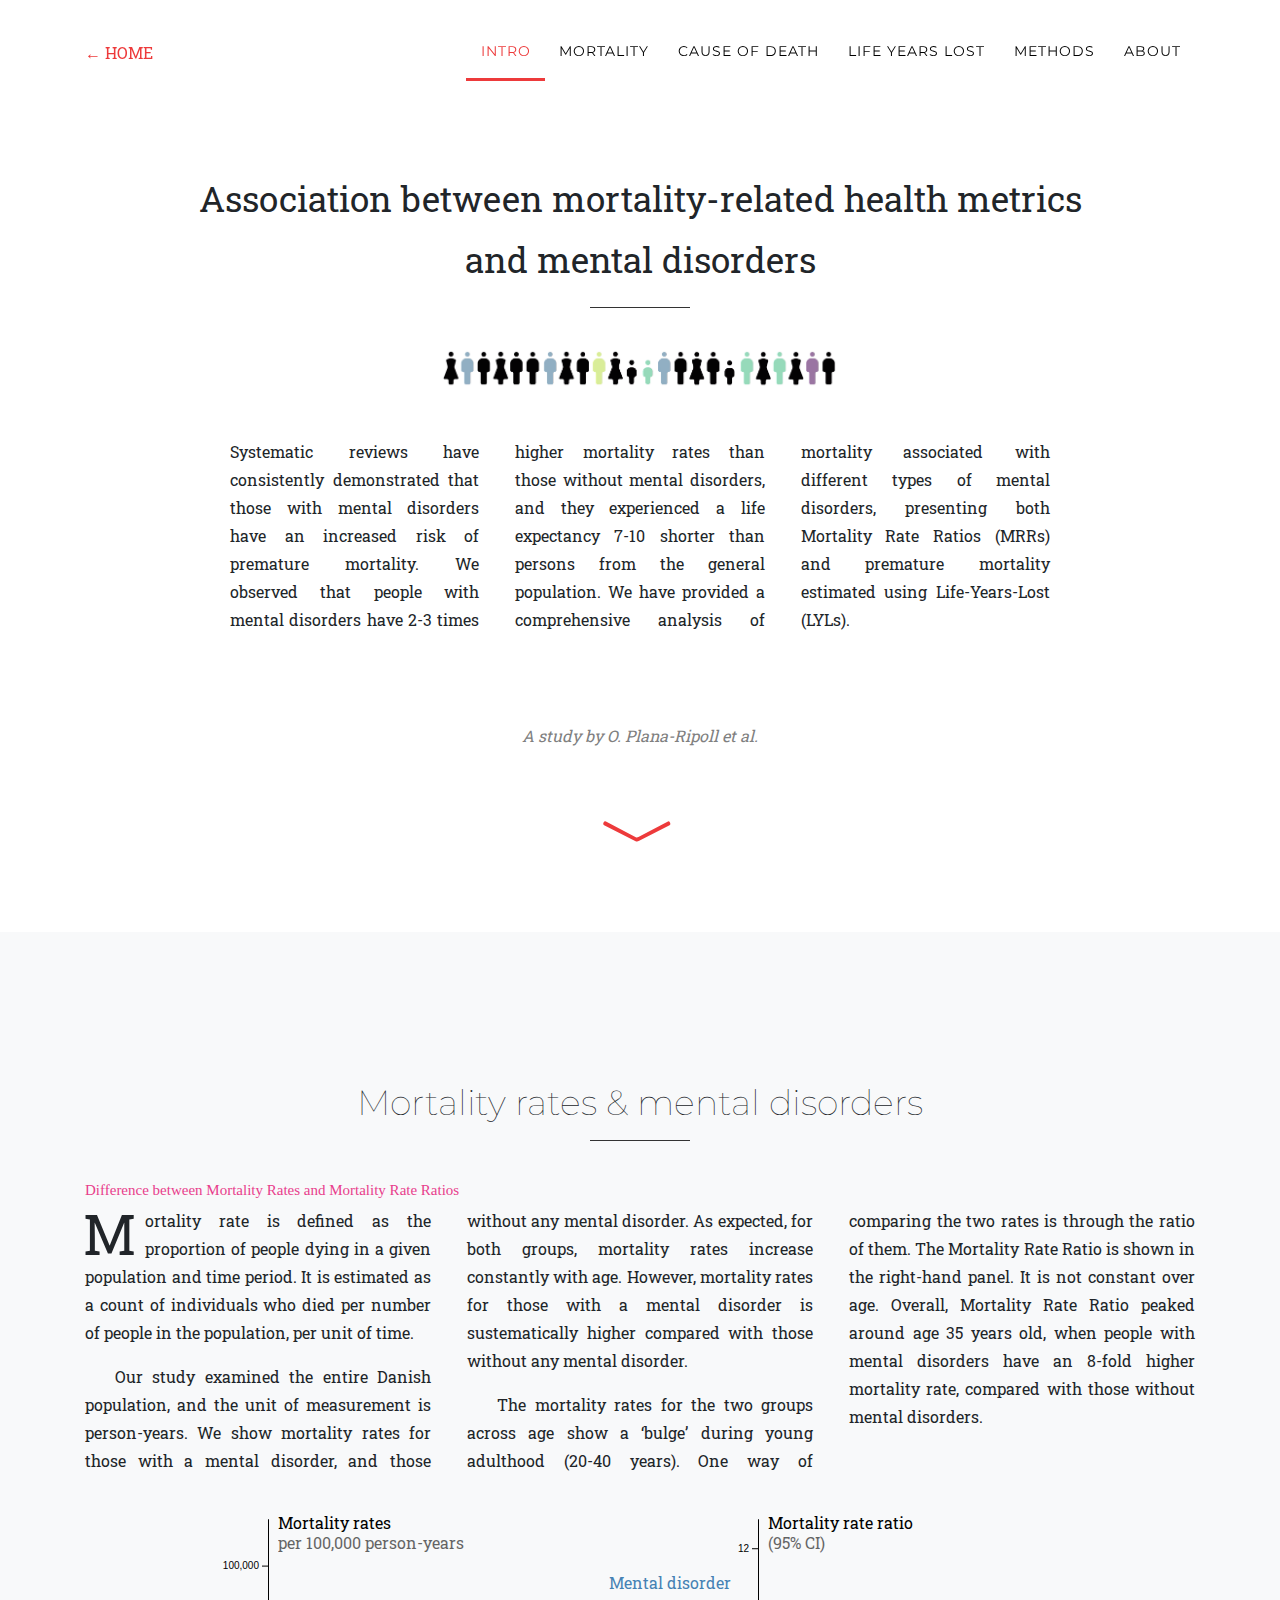
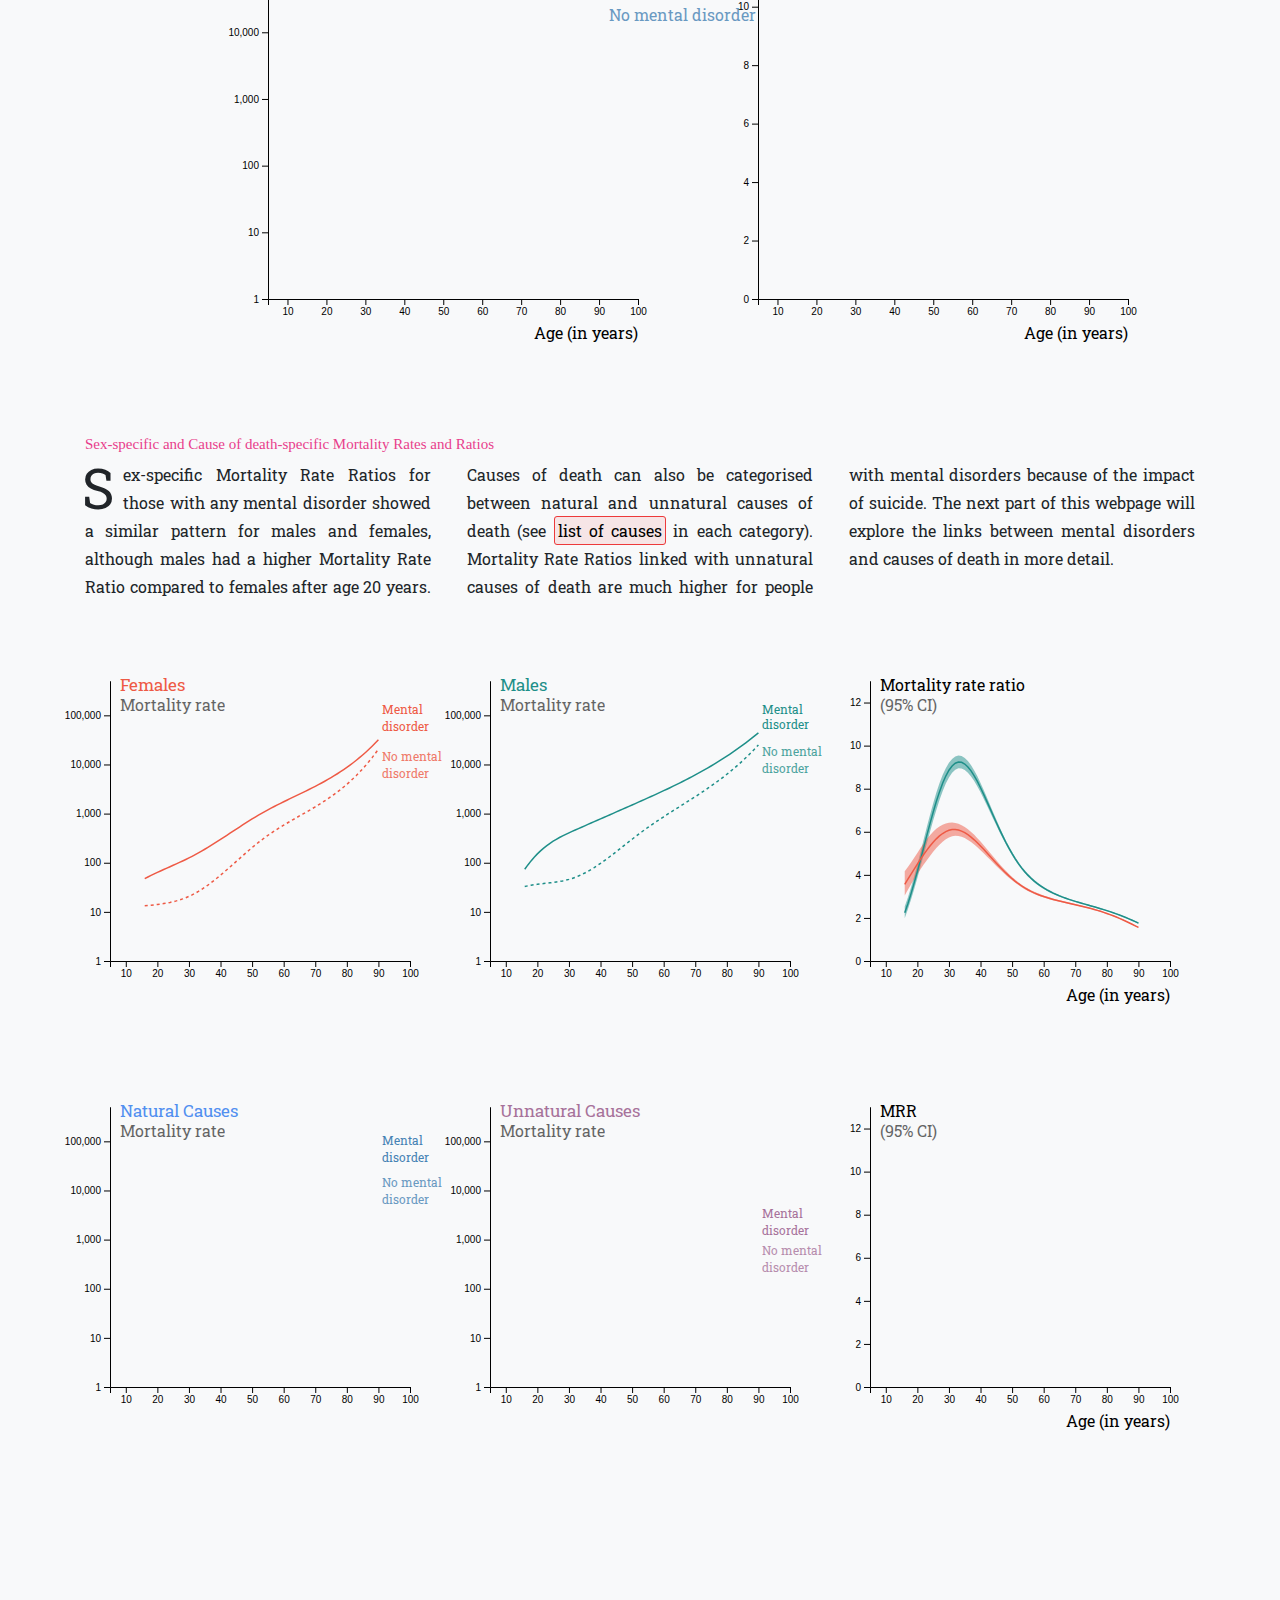
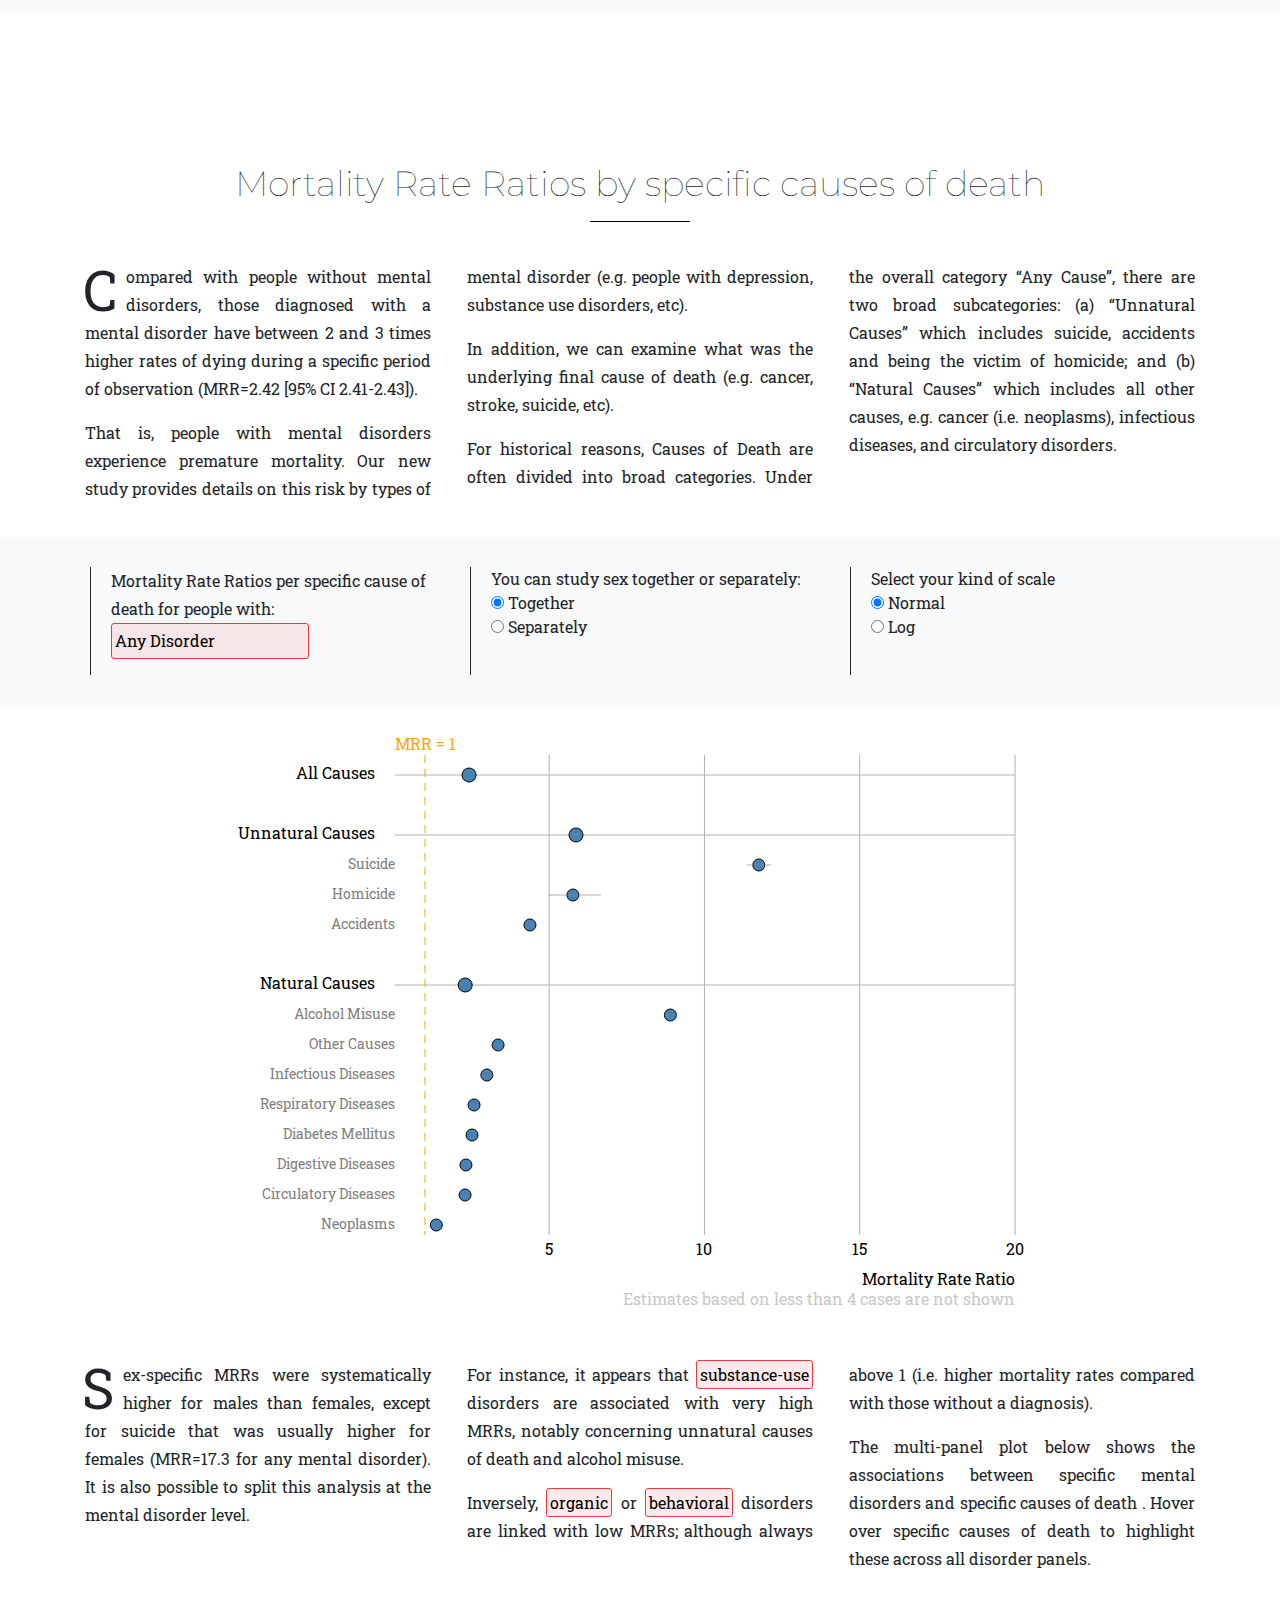
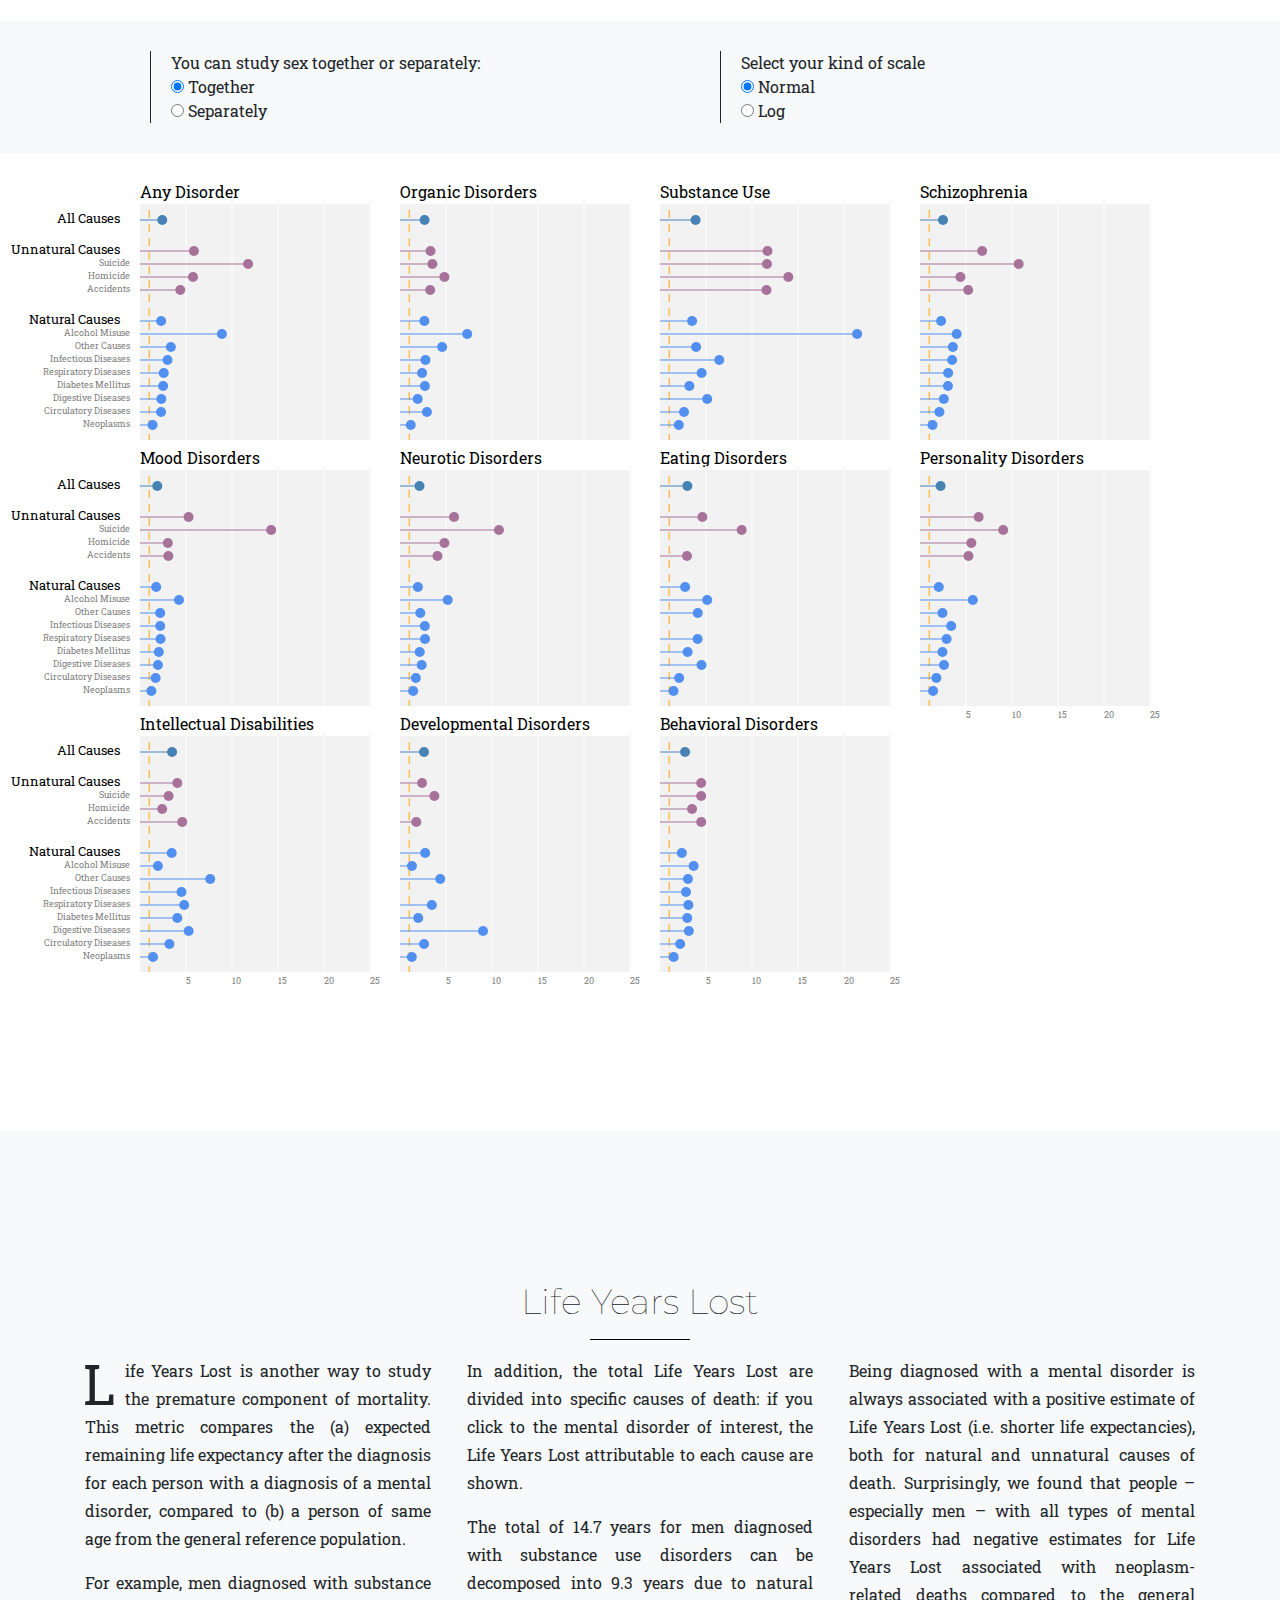
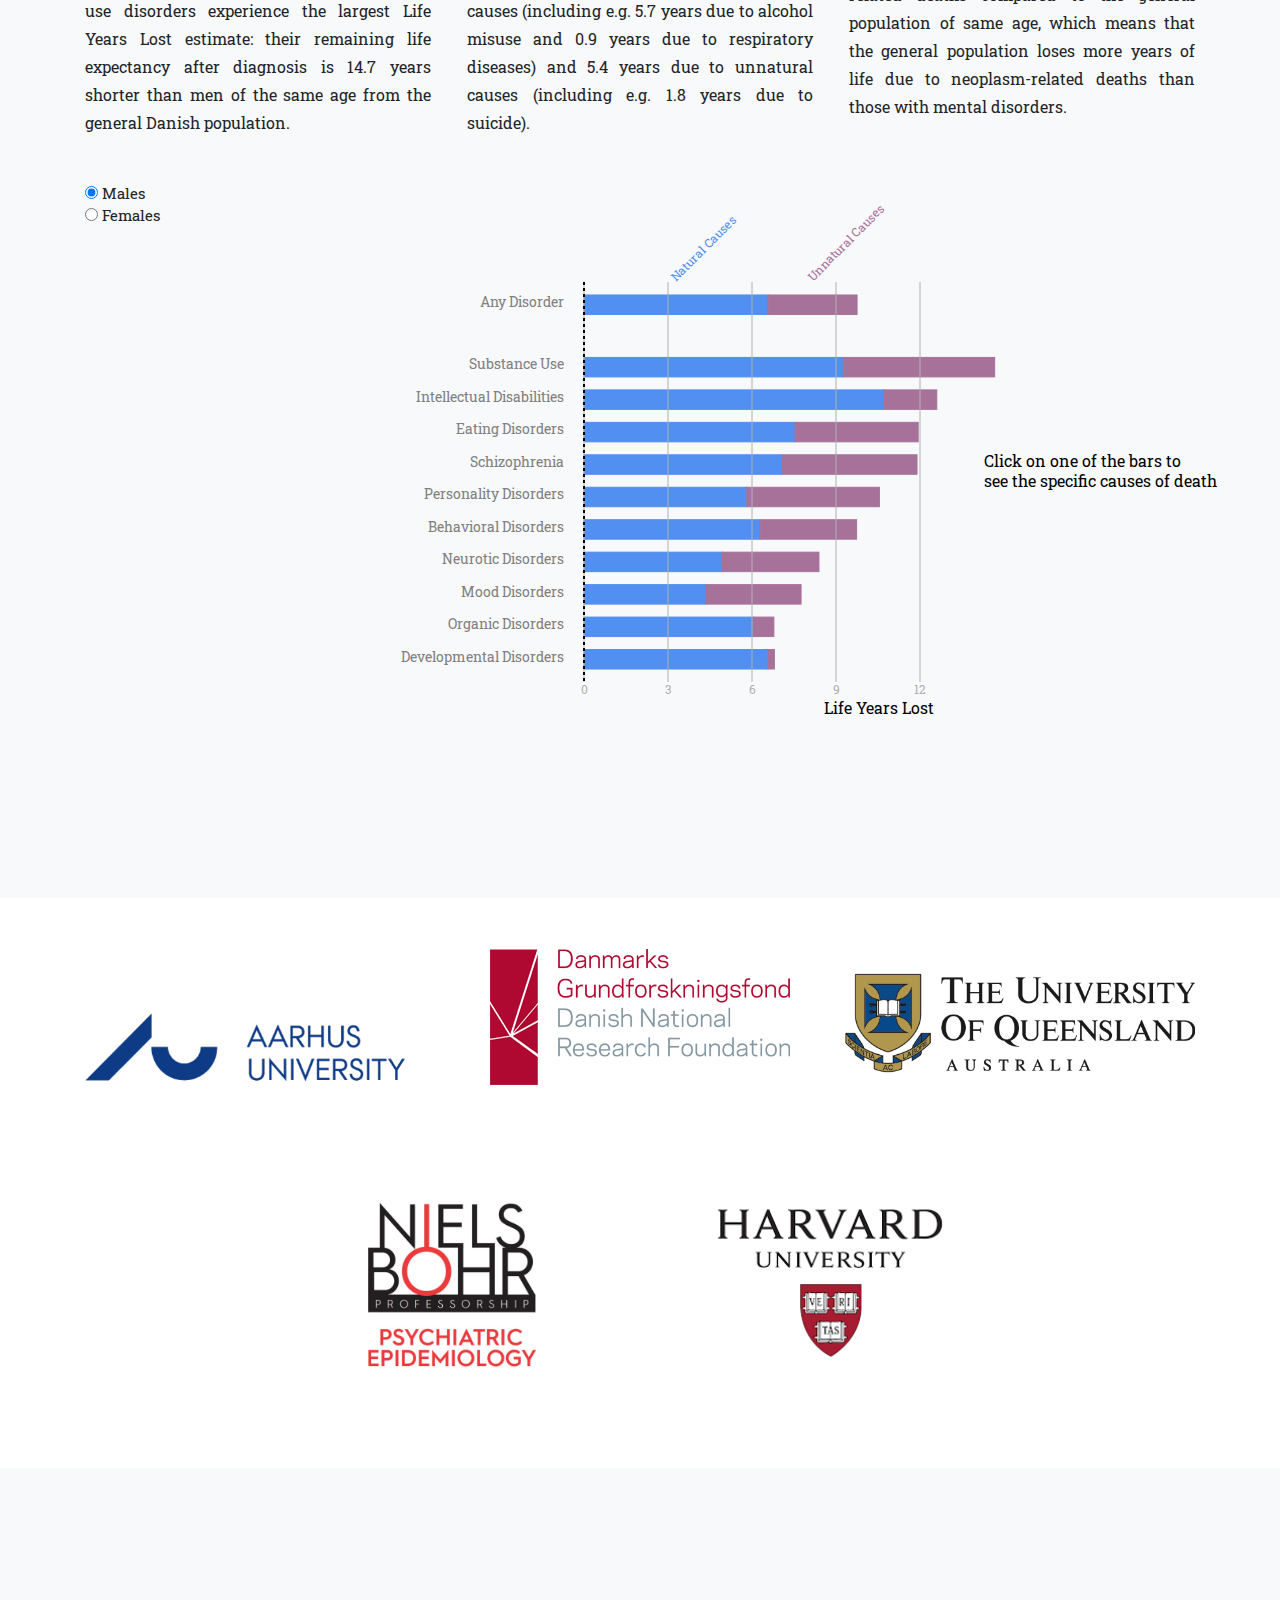
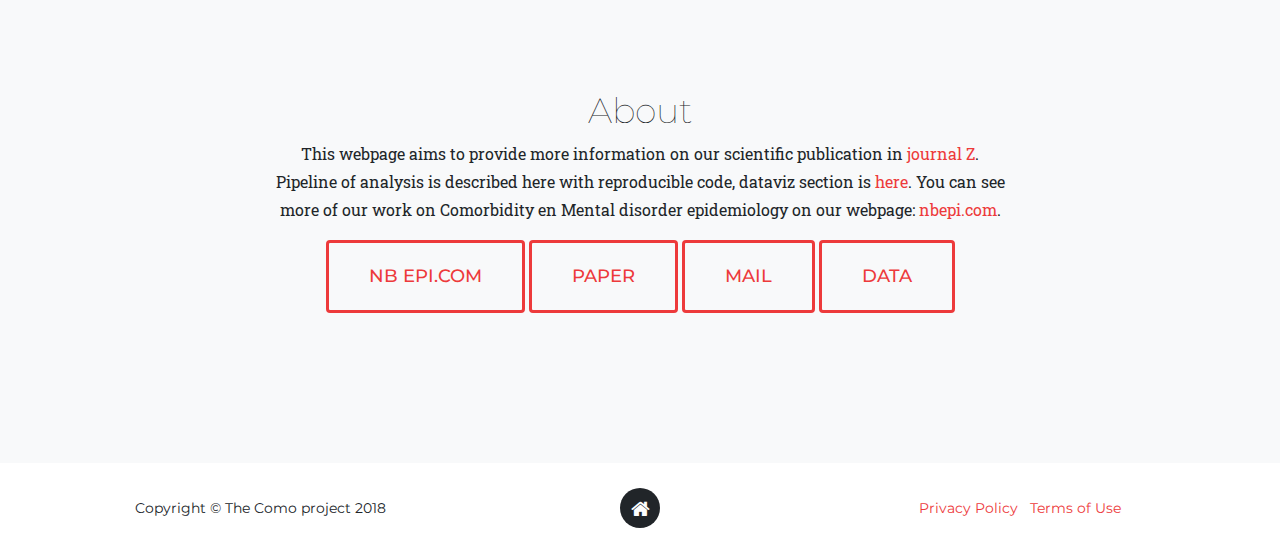
==== index.html @ 09b01a84 "sex dots + sex legend on lollipop all" ====
<!DOCTYPE html>
<html lang="en">

<head>

  <!-- Global site tag (gtag.js) - Google Analytics -->
  <script async src="https://www.googletagmanager.com/gtag/js?id=UA-135918098-1"></script>
  <script>
    window.dataLayer = window.dataLayer || [];
    function gtag(){dataLayer.push(arguments);}
    gtag('js', new Date());

    gtag('config', 'UA-135918098-1');
  </script>

  <meta charset="utf-8">
  <title>Mortality and mental disorders</title>
  <meta name="viewport" content="width=device-width, initial-scale=1, shrink-to-fit=no">
  <meta name="description" content="A review on mental disorders">
  <meta name="keywords" content="Mental, Disorders, Schizoprenia">
  <meta name="author" content="Yan Holtz et al.">

  <!-- Control appearance when share by social media -->
  <meta property="og:title" content="Mental disorders | a review" />
  <meta property="og:image" content="img/TODO" />
  <meta property="og:description" content="Mental disorders | a review" />
  <meta property='og:url' content="TODO.com" />
  <meta property="og:type" content="website" />

  <!-- Bootstrap core CSS -->
  <link href="LIB/bootstrap/css/bootstrap.min.css" rel="stylesheet">

  <!-- Custom fonts for this template -->
  <link href="LIB/font-awesome/css/font-awesome.min.css" rel="stylesheet" type="text/css">
  <link href="https://fonts.googleapis.com/css?family=Montserrat:400,700" rel="stylesheet" type="text/css">
  <link href='https://fonts.googleapis.com/css?family=Kaushan+Script' rel='stylesheet' type='text/css'>
  <link href='https://fonts.googleapis.com/css?family=Droid+Serif:400,700,400italic,700italic' rel='stylesheet' type='text/css'>
  <link href='https://fonts.googleapis.com/css?family=Roboto+Slab:400,100,300,700' rel='stylesheet' type='text/css'>

  <!-- Custom styles for this template -->
  <link href="css/style.css" rel="stylesheet">

  <!-- D3.JS -->
  <script src="js/d3.v4.min.js"></script>
  <script src="https://d3js.org/d3-scale-chromatic.v1.min.js"></script>

  <!-- JQUERY -->
  <script src="LIB/jquery/jquery.min.js"></script>
  <script src="LIB/jquery-easing/jquery.easing.min.js"></script>

  <!-- d3.js annotation -->
  <script src="js/d3-annotation.min.js"></script>

</head>

<body id="page-top">







<!-- =======================  NAVIGATION ======================= -->
<nav class="navbar navbar-expand-lg fixed-top" id="mainNav">
  <div class="container">
    <a href="index.html">
      &larr; HOME
    </a>
    <button class="navbar-toggler navbar-toggler-right" type="button" data-toggle="collapse" data-target="#navbarResponsive" aria-controls="navbarResponsive" aria-expanded="false" aria-label="Toggle navigation">
      Menu
      <i class="fa fa-bars"></i>
    </button>
    <div class="collapse navbar-collapse" id="navbarResponsive">
      <ul class="navbar-nav text-uppercase ml-auto">
        <li class="nav-item">
          <a class="nav-link js-scroll-trigger" href="#intro">Intro</a>
        </li>
        <li class="nav-item">
          <a class="nav-link js-scroll-trigger" href="#mortality">Mortality</a>
        </li>
        <li class="nav-item">
          <a class="nav-link js-scroll-trigger" href="#causality">Cause of Death</a>
        </li>
        <li class="nav-item">
          <a class="nav-link js-scroll-trigger" href="#lyl">Life Years Lost</a>
        </li>
        <li class="nav-item">
          <a class="nav-link" data-toggle="modal" href="#method">Methods</a>
        </li>
        <li class="nav-item">
          <a class="nav-link js-scroll-trigger" href="#about">About</a>
        </li>
      </ul>
    </div>
  </div>
</nav>





<!-- =======================  LANDING SECTION ======================= -->
<section id="intro" style="padding-top: calc(6rem + 72px); padding-bottom: 10px">
  <div class="container">
    <center><p style="font-size: 35px; max-width: 900px">Association between mortality-related health metrics and mental disorders</p></center>
    <hr style="width: 100px; height: 1px; border:none;color:#333;background-color:#333;">
    <br>
    <center><img src="img/people.png" width="400px"></img></center>
    <br><br>
    <center><p style="max-width: 820px; text-align: justify" class="threeColumns">Systematic reviews have consistently demonstrated that those with mental disorders have an increased risk of premature mortality. We observed that people with mental disorders have 2-3 times higher mortality rates than those without mental disorders, and they experienced a life expectancy 7-10 shorter than persons from the general population. We have provided a comprehensive analysis of mortality associated with different types of mental disorders, presenting both Mortality Rate Ratios (MRRs) and premature mortality estimated using Life-Years-Lost (LYLs).</p></center>
    <br><br><br>
    <center><p style="max-width: 700px; color: #808080"><i>A study by O. Plana-Ripoll et al.</i></p></center>
    <div class="arrowlanding">
      <center><a class="js-scroll-trigger" href="#mortality" style="text-decoration: none"><p style="font-size: 80px; color: #ED3A3B">&#xfe40;</p></a></center>
    </div>
  </div>
</section>












<!-- ======================== MORTALITY SECTION============================ -->
<section id="mortality" class="bg-light">
  <div class="container">

    <!-- Title and first text -->
    <div class="row">
      <div class="col-lg-12 text-center" style="padding-bottom: 3%">
        <h1>Mortality rates & mental disorders</h1>
        <hr style="width: 100px; height: 1px; border:none;color:#333;background-color:#333;">
        <br>
        <h2 class="text-left">Difference between Mortality Rates and Mortality Rate Ratios</h2>
        <center><div style="text-align: justify" class="threeColumns">
          <p class="drop-cap">Mortality rate is defined as the proportion of people dying in a given population and time period. It is estimated as a count of individuals who died per number of people in the population, per unit of time.</p>
          <p style="text-indent: 30px"> Our study examined the entire Danish population, and the unit of measurement is person-years. We show mortality rates for those with a mental disorder, and those without any mental disorder. As expected, for both groups, mortality rates increase constantly with age. However, mortality rates for those with a mental disorder is sustematically higher compared with those without any mental disorder.</p>
          <p style="text-indent: 30px">The mortality rates for the two groups across age show a ‘bulge’ during young adulthood (20-40 years). One way of comparing the two rates is through the ratio of them. The Mortality Rate Ratio is shown in the right-hand panel. It is not constant over age. Overall, Mortality Rate Ratio peaked around age 35 years old, when people with mental disorders have an 8-fold higher mortality rate, compared with those without mental disorders.</p>
        </div></center>
      </div>
    </div>

    <!-- explanation. Do we keep that?-->
    <!-- <div class="container">
      <div class="dropdown float-right">
        <button style="font-size: 12px" class="persoBtn" type="button" id="dropdownMenuButton" data-toggle="dropdown" aria-haspopup="true" aria-expanded="false">
          Chart explanation
        </button>
        <div style="width: 400px; padding: 20px"; class="dropdown-menu dropdown-menu-right" aria-labelledby="dropdownMenuButton">
          <p>The left-hand panel shows age across the horizontal axis, while the horizontal axis shows the number of people who have died at different ages scaled to 100,000 persons-years, during the period of observation of our study. Note that the vertical axis is shown in a log scale.</p>
        </div>
      </div>
    </div> -->

    <!-- Charts GENERAL -->
    <center><div class="row" style="padding-bottom: 80px">
      <center><div class="col-lg-6" id="my_MR"></div></center>
      <center><div class="col-lg-6" id="my_MRR"></div></center>
    </div>

    <!-- Second text -->
    <div class="row">
      <div class="col-lg-12 text-center" style="padding-bottom: 4%">
        <h2 class="text-left">Sex-specific and Cause of death-specific Mortality Rates and Ratios</h2>
        <center><div style="text-align: justify" class="threeColumns">
          <p class="drop-cap">Sex-specific Mortality Rate Ratios for those with any mental disorder showed a similar pattern for males and females, although males had a higher Mortality Rate Ratio compared to females after age 20 years. Causes of death can also be categorised between natural and unnatural causes of death (see <a class="persoBtn" data-toggle="modal" href="#explanationCOD">list of causes</a> in each category). Mortality Rate Ratios linked with unnatural causes of death are much higher for people with mental disorders because of the impact of suicide. The next part of this webpage will explore the links between mental disorders and causes of death in more detail.</p>
        </div></center>
      </div>
    </div></center>
    <br>

    <!-- Charts FOCUS SEX-->
    <center><div class="row" style="padding-bottom: 80px">
      <div class="col-lg-4" id="my_MR_focusLeft"></div>
      <div class="col-lg-4" id="my_MR_focusRight"></div>
      <div class="col-lg-4" id="my_MRR_focus"></div>
    </div></center>

    <!-- Charts FOCUS COD-->
    <center><div class="row" style="padding-bottom: 20px">
      <div class="col-lg-4" id="my_MR_focusCODLeft"></div>
      <div class="col-lg-4" id="my_MR_focusCODRight"></div>
      <div class="col-lg-4" id="my_MRR_focusCOD"></div>
    </div></center>

  </div>
</section>









<!-- ======================== LOLLIPOP CAUSE OF DEATH ============================ -->
<section id="causality" class="bg" style="margin-bottom: 0px; padding-bottom: 0px">
  <div class="container">
    <div class="row">
      <div class="col-lg-12 text-center" style="padding-bottom: 3%">
        <h1>Mortality Rate Ratios by specific causes of death</h1>
        <hr style="width: 100px; height: 1px; border-color: black">
        <br>
        <center><div style="text-align: justify" class="threeColumns">
          <p class="drop-cap">Compared with people without mental disorders, those diagnosed with a mental disorder have between 2 and 3 times higher rates of dying during a specific period of observation (MRR=2.42 [95% CI 2.41-2.43]).</p>
          <p>That is, people with mental disorders experience premature mortality. Our new study provides details on this risk by types of mental disorder (e.g. people with depression, substance use disorders, etc).</p>
          <p>In addition, we can examine what was the underlying final cause of death (e.g. cancer, stroke, suicide, etc).</p>
          <p>For historical reasons, Causes of Death are often divided into broad categories. Under the overall category “Any Cause”, there are two broad subcategories: (a) “Unnatural Causes” which includes suicide, accidents and being the victim of homicide; and (b) “Natural Causes” which includes all other causes, e.g. cancer (i.e. neoplasms), infectious diseases, and circulatory disorders.</p>
        </div></center>
      </div>
      <br><br><br>
    </div>
  </div>
</section>



<section  class="bg-light" style="padding: 30px; margin: 0px">
  <div class="container">
    <!-- Button control On top of the chart -->
    <div class="row bg-light">
      <!-- Choose disorder -->
      <div class="col-md-4 colWidgetInputLolli" >
        <p>Mortality Rate Ratios per specific cause of death for people with: <select class="persoBtn" id="controlLolliDisorder"></select></p>
      </div>

      <!-- Radio button that controls sex: split or both? -->
      <div id="controlLolliSex" class="col-md-4 colWidgetInputLolli">
        <span>You can study sex together or separately:</span>
        <br>
        <input type="radio" name="controlLolliSex" value="both" checked> Together<br>
        <input type="radio" name="controlLolliSex" value="split"> Separately<br>
      </div>
      <div id="controlLolliLog" class="col-md-4 colWidgetInputLolli">
        <span>Select your kind of scale</span>
        <br>
        <input type="radio" name="controlLolliLog" value="normal" checked> Normal<br>
        <input type="radio" name="controlLolliLog" value="log"> Log<br>
      </div>
    </div>
  </div>
</section>

<style>
.colWidgetInputLolli {
  margin-left: 20px;
  margin-right: -20px;
  padding-left: 20px;
  border-left: solid;
  border-width: .1px;
}
</style>



<section style="margin-top: 0px; padding-top: 0px; margin-bottom: 0px; padding-bottom: 0px;">
  <div class="container">

    <!-- Show Chart-->
    <center><div id="my_loli"></div></center>

    <!-- Last text-->
    <center>
      <div style="text-align: justify" class="threeColumns">
        <p class="drop-cap">Sex-specific MRRs were systematically higher for males than females, except for suicide that was usually higher for females (MRR=17.3 for any mental disorder). It is also possible to split this analysis at the mental disorder level.</p>
        <p>For instance, it appears that <span id="showSubstanceUse" class="persoBtn">substance-use</span> disorders are associated with very high MRRs, notably concerning unnatural causes of death and alcohol misuse.</p>
        <p>Inversely, <span id="showOrganic" class="persoBtn">organic</span> or <span id="showBehavioral" class="persoBtn">behavioral</span> disorders are linked with low MRRs; although always above 1 (i.e. higher mortality rates compared with those without a diagnosis).</p>
        <p>The multi-panel plot below shows the associations between specific mental disorders and specific causes of death . Hover over specific causes of death to highlight these across all disorder panels.</p>
      </div>
    </center>
    <br><br>
  </div>
</section>


<section  class="bg-light" style="padding: 30px; margin: 0px">
  <div class="container">
    <!-- Button control On top of the chart -->
    <div class="row bg-light">
      <!-- Radio button that controls sex: split or both? -->
      <div id="controlLolliSexAll" class="col-md-6  colWidgetInputLolli" style="margin-left: 80px; margin-right: -80px">
        <span>You can study sex together or separately:</span>
        <br>
        <input type="radio" name="controlLolliSexAll" value="both" checked> Together<br>
        <input type="radio" name="controlLolliSexAll" value="split"> Separately<br>
      </div>
      <div id="controlLolliLogAll" class="col-md-6 colWidgetInputLolli" style="margin-left: 80px; margin-right: -80px">
        <span>Select your kind of scale</span>
        <br>
        <input type="radio" name="controlLolliLogAll" value="normal" checked> Normal<br>
        <input type="radio" name="controlLolliLogAll" value="log"> Log<br>
      </div>
    </div>
  </div>
</section>

<section style="margin-top: 30px; padding-top: 0px">
  <div class="container">

    <!-- Chart with everybody -->
    <center><div id="my_loliAll"></div></center>

  </div>
</section>







<!-- ======================== STACKED BAR LYLS ============================ -->
<section id="lyl" class="bg-light">
  <div class="container">
    <div class="row">
      <div class="col-lg-12 text-center" style="padding-bottom: 3%">
        <h1>Life Years Lost</h1>
        <hr style="width: 100px; height: 1px; border-color: black">
        <center>
          <div style="text-align: justify" class="threeColumns">
            <p class="drop-cap">Life Years Lost is another way to study the premature component of mortality. This metric compares the (a) expected remaining life expectancy after the diagnosis for each person with a diagnosis of a mental disorder, compared to (b) a person of same age from the general reference population.</p>
            <p>For example, men diagnosed with substance use disorders experience the largest Life Years Lost estimate: their remaining life expectancy after diagnosis is 14.7 years shorter than men of the same age from the general Danish population.</p>
            <p>In addition, the total Life Years Lost are divided into specific causes of death: if you click to the mental disorder of interest, the Life Years Lost attributable to each cause are shown.</p>
            <p>The total of 14.7 years for men diagnosed with substance use disorders can be decomposed into 9.3 years due to natural causes (including e.g. 5.7 years due to alcohol misuse and 0.9 years due to respiratory diseases) and 5.4 years due to unnatural causes (including e.g. 1.8 years due to suicide).</p>
            <p>Being diagnosed with a mental disorder is always associated with a positive estimate of Life Years Lost (i.e. shorter life expectancies), both for natural and unnatural causes of death. Surprisingly, we found that people – especially men – with all types of mental disorders had negative estimates for Life Years Lost associated with neoplasm-related deaths compared to the general population of same age, which means that the general population loses more years of life due to neoplasm-related deaths than those with mental disorders.</p>
          </div>
        </center>
      </div>
      <br><br>
    </div>

    <!-- Radio button that controls sex -->
    <div id="controlBarSex" class="float-left" style="font-size: 15px; text-align: left">
      <input type="radio" name="controlBarSex" value="males" checked> Males<br>
      <input type="radio" name="controlBarSex" value="females"> Females<br>
    </div>

    <!-- show the chart  -->
    <div class="row">
      <div class="col-md-3" id="myGhostCol"></div>
      <div class="col-md-6" id="my_stackedBar"></div>
      <div class="col-md-6" id="my_stackedBarFocus" style="display: none"></div>
    </div>

  </div>
</section>


<style>
.Suicide{
  display: "none"
}
</style>




















  <!-- ======================= LOGO SECTION =============================== -->

<section id="logo"  class="bg" style="padding-top: 4%; padding-bottom: 4%; background-color: white">
   <div class="container">
     <div class="row">
       <div class="col-lg-4 text-center" style="margin-top: 40px; margin-bottom: 40px;">
        <br>
        <a href="http://www.au.dk/en/"><img class="img-fluid d-block mx-auto" src="img/aarhus_university_logo.png" alt=""></a>
       </div>
       <div class="col-lg-4 text-center">
         <a href="https://dg.dk/en/"><img class="img-fluid d-block mx-auto" src="img/DNRF.png" alt=""></a>
       </div>
       <div class="col-lg-4 text-center"s tyle="margin-top: 40px; margin-bottom: 40px;">
        <br>
        <a href="https://www.uq.edu.au"><img class="img-fluid d-block mx-auto" src="img/UQlogo.png" alt=""></a>
       </div>
       <div class="col-lg-4 offset-lg-2 text-center" style="margin-top: 40px; margin-bottom: 40px;">
        <br>
        <a href="http://econ.au.dk/the-national-centre-for-register-based-research/niels-bohr-professorship/"><img class="img-fluid d-block mx-auto" src="img/NBPlogo.jpg" alt="" style="width: 60%"></a>
       </div>
       <div class="col-lg-4 text-center" style="margin-top: 40px; margin-bottom: 40px;">
        <br>
        <a href="https://www.harvard.edu"><img class="img-fluid d-block mx-auto" src="img/harvard.png" alt="" style="width: 80%"></a>
       </div>
      </div>
     </div>
  </div>
</section>





<!-- ======================= ABOUT SECTION =============================== -->

  <section id="about" class="bg-light">
     <div class="container">
       <div class="row">
         <div class="col-lg-2 text-center"></div>
         <div class="col-lg-8 text-center">
           <br><br><br>
           <h1>About</h1>
           <p>This webpage aims to provide more information on our scientific publication in <a href="">journal Z</a>. Pipeline of analysis is described here with reproducible code, dataviz section is <a href="https://github.com/holtzy/Mortality">here</a>. You can see more of our work on Comorbidity en Mental disorder epidemiology on our webpage: <a href="https://www.nbepi.com">nbepi.com</a>.</p>
           <div style="text-align:center">
              <a class="btn btn-primary btn-xl text-uppercase js-scroll-trigger" href="https://www.nbepi.com">NB Epi.com</a>
              <a class="btn btn-primary btn-xl text-uppercase js-scroll-trigger" href="https://www.nbepi.com">Paper</a>
              <a class="btn btn-primary btn-xl text-uppercase js-scroll-trigger" href="mailto:j.mcgrath@uq.edu.au">Mail</a>
              <a class="btn btn-primary btn-xl text-uppercase" data-toggle="modal" href="#dataDownload">Data</a>
            </div>
         </div>
       </div>
    </div>
  </section>







<!-- ======================= FOOTER SECTION ================================ -->
    <footer class="bg">
      <div class="container">
        <div class="row">
          <div class="col-md-4">
            <span class="copyright">Copyright &copy; The Como project 2018</span>
          </div>
          <div class="col-md-4">
            <ul class="list-inline social-buttons">
              <li class="list-inline-item">
                <a href="https://www.nbepi.com">
                  <i class="fa fa-home"></i>
                </a>
              </li>
            </ul>
          </div>
          <div class="col-md-4">
            <ul class="list-inline quicklinks">
              <li class="list-inline-item">
                <a href="#">Privacy Policy</a>
              </li>
              <li class="list-inline-item">
                <a href="#">Terms of Use</a>
              </li>
            </ul>
          </div>
        </div>
      </div>
    </footer>

<!-- ======================================================================= -->







<!-- ======================= MODAL SECTION ================================ -->

<!-- METHODS OLD ONE -->
<!-- <center><div class="portfolio-modal modal fade" id="method" tabindex="-1" role="dialog" aria-hidden="true">
  <div class="modal-dialog h-100 w-100">
    <div class="modal-content">
      <div class="close-modal" data-dismiss="modal">
        <div class="lr">
          <div class="rl"></div>
        </div>
      </div>
      <div class="container">
        <div class="row">
          <div class="col-lg-10 mx-auto">
            <div class="modal-body">
              <br><br><br>
              <h1>METHOD</h1>
              <hr>
              <br><br>
              <p style="max-width: 600px">Please provide me with text for the methods.</p>
              <div style="text-align: left">
                <h6>Part 1</h6>
                <hr>
                <p>Lorem Ipsum Lorem Ipsum Lorem Ipsum Lorem Ipsum Lorem IpsumLorem Ipsum Lorem Ipsum Lorem Ipsum Lorem Ipsum Lorem IpsumLorem Ipsum Lorem Ipsum Lorem Ipsum Lorem Ipsum Lorem IpsumLorem Ipsum Lorem Ipsum Lorem Ipsum Lorem Ipsum Lorem Ipsum</p>
                <br>
                <h6>Part 2:</h6>
                <hr>
                <p>Lorem Ipsum Lorem Ipsum Lorem Ipsum Lorem Ipsum Lorem IpsumLorem Ipsum Lorem Ipsum Lorem Ipsum Lorem Ipsum Lorem IpsumLorem Ipsum Lorem Ipsum Lorem Ipsum Lorem Ipsum Lorem IpsumLorem Ipsum Lorem Ipsum Lorem Ipsum Lorem Ipsum Lorem Ipsum</p>
                <br>
                <h6>Contact me</h6>
                <hr>
                <span>Lorem ipsum.</span>
                <div style="margin-top: 15px;">
                   <a class="btn btn-secondary btn text-uppercase js-scroll-trigger" href="https://github.com/holtzy/data_to_viz">Github</a>
                   <a class="btn btn-secondary btn text-uppercase js-scroll-trigger" href="https://twitter.com/R_Graph_Gallery">Twitter</a>
                   <a class="btn btn-secondary btn text-uppercase js-scroll-trigger" href="mailto:yan.holtz.data@gmail.com">Mail</a>
                 </div>
                 <br><br><br>
              </div>
          </div>
        </div>
      </div>
    </div>
  </div>
</div></center> -->



<!-- MODAL METHOD-->
<div class="modal fade" id="method" tabindex="-1" role="dialog" aria-hidden="true">
  <div class="modal-dialog modal-dialog-centered modal-lg">
    <div class="modal-content">
      <div class="row justify-content-center" style="padding: 70px; text-align: center;">
        <h1>Methods</h1>
        <p>Methods applied for this study are extensively described in our scientific paper published in <a href="">Journal Z</a>. In addition, a description of the method implemented to estimate Life Years Lost has been published in <a href="">Journal Y</a>. All analysis reproducible codes are available on <a href="">github</a>, including <a href="https://github.com/holtzy/Mortality">codes</a> for this webpage.</p>
        <div>
          <a class="btn btn-secondary btn-md text-uppercase" href="https://www.google.com">Publication</a>
          <a class="btn btn-secondary btn-md text-uppercase" href="DATA/MRR.txt">Data analysis</a>
          <a class="btn btn-secondary btn-md text-uppercase" href="https://github.com/holtzy/Mortality">Dataviz</a>
        </div>
      </div>
    </div>
  </div>
</div>






<!-- MODAL DATA DOWNLOAD-->
<div class="modal fade" id="dataDownload" tabindex="-1" role="dialog" aria-hidden="true">
  <div class="modal-dialog modal-dialog-centered modal-lg">
    <div class="modal-content">
      <div class="row justify-content-center" style="padding: 70px; text-align: center;">
        <h1>Data Download</h1>
        <p>Three datasets are used in this webpage, all available for download using the buttons below. <u>Mortality Rates Ratios</u> (MRR) are available by age range and for the whole population. <u>Life Years Lost</u> (LYL) are available for the whole population only.</p>
        <div>
          <a class="btn btn-secondary btn-xl text-uppercase" href="DATA/MRR_age.txt" download="fileMRR.txt">MRR per age</a>
          <a class="btn btn-secondary btn-xl text-uppercase" href="DATA/MRR.txt" download="fileMRR.txt">MRR</a>
          <a class="btn btn-secondary btn-xl text-uppercase" href="DATA/LYL.txt" download="fileMRR.txt">LYL</a>
        </div>
      </div>
    </div>
  </div>
</div>


<!-- MODAL EXPLANATION COD-->
<div class="modal fade" id="explanationCOD" tabindex="-1" role="dialog" aria-hidden="true">
  <div class="modal-dialog modal-dialog-centered modal-lg">
    <div class="modal-content">
      <div class="row" style="padding: 70px; text-align: left;">
        <p>For historical reasons, Causes of Death are often divided into broad categories.<br><br>Under the overall category “Any Cause”, there are two broad subcategories:</p>
        <ul>
          <li>“Unnatural Causes” which includes suicide, accidents and being the victim of homicide</li>
          <li>“Natural Causes” which includes all other causes, e.g. cancer (i.e. neoplasms), infectious diseases, and circulatory disorders.</li>
        </ul>
      </div>
    </div>
  </div>
</div>






<!-- ======================== JAVASCRIPT SECTION =========================== -->

    <!-- Bootstrap core JavaScript -->
    <script src="LIB/bootstrap/js/bootstrap.bundle.min.js"></script>

    <!-- Custom scripts for this template -->
    <script src="js/agency.min.js"></script>

    <!-- General objects needed -->
    <script src="js/general.js"></script>

    <!-- DATA -->
    <script src="DATA/LYL.js"></script>
    <script src="DATA/LYLlong.js"></script>
    <script src="DATA/MRR.js"></script>
    <script src="DATA/MRRage.js"></script>

    <!-- Charts -->
    <script src="js/lollipop.js"></script>
    <script src="js/lollipopAll.js"></script>
    <script src="js/line.js"></script>
    <script src="js/lineSex.js"></script>
    <script src="js/lineCOD.js"></script>
    <script src="js/stackedBar.js"></script>


<!-- ======================================================================= -->
  </body>



</html>
---- css/style.css ----
/* ---------- General ----------------- */
body {
  overflow-x: hidden;
  font-family: 'Roboto Slab', 'Helvetica Neue', Helvetica, Arial, sans-serif;
}

p {
  line-height: 1.75;
}

a {
  color: #ED3A3B;
}

a:hover {
  color: #ED3A3B;
}

.text-primary {
  color: #ED3A3B !important;
}

h1,
h2,
h3,
h4,
h5,
h6 {
  font-weight: 10;
  font-family: 'Montserrat', 'Helvetica Neue', Helvetica, Arial, sans-serif;
}

h1 {
  font-size: 35px
}
h2 {
  font-size: 15px;
  font-family: SFMono-Regular,Menlo;
  color: #e83e8c;

}

section {
  padding: 100px 0;
}

section h2.section-heading {
  font-size: 40px;
  margin-top: 0;
  margin-bottom: 15px;
}

section h3.section-subheading {
  font-size: 16px;
  font-weight: 400;
  font-style: italic;
  margin-bottom: 45px;
  text-transform: none;
  font-family: 'Droid Serif', 'Helvetica Neue', Helvetica, Arial, sans-serif;
}

@media (min-width: 768px) {
  section {
    padding: 150px 0;
  }
}

u {
  padding-bottom:1px;
  text-decoration:none;
  border-bottom:1px solid #000;
}









/* ---------- NAVBAR ----------------- */


#mainNav {
  background-color: white;
}

#mainNav .navbar-toggler {
  font-size: 12px;
  right: 0;
  padding: 13px;
  text-transform: uppercase;
  color: white;
  border: 0;
  background-color: #ED3A3B;
  font-family: 'Montserrat', 'Helvetica Neue', Helvetica, Arial, sans-serif;
}

/* Color of 'from data to viz' on the top left */
#mainNav .navbar-brand {
  color: #ED3A3B;
  font-family: 'Kaushan Script', 'Helvetica Neue', Helvetica, Arial, cursive;
}

#mainNav .navbar-brand.active, #mainNav .navbar-brand:active, #mainNav .navbar-brand:focus, #mainNav .navbar-brand:hover {
  color: #251667;
}

/* Color of the TEXT of the menu top right*/
#mainNav .navbar-nav .nav-item .nav-link {
  font-size: 90%;
  font-weight: 400;
  padding: 0.75em 0;
  letter-spacing: 1px;
  color: black;
  font-family: 'Montserrat', 'Helvetica Neue', Helvetica, Arial, sans-serif;

}

#mainNav .navbar-nav .nav-item .nav-link.active, #mainNav .navbar-nav .nav-item .nav-link:hover {
  color: #ED3A3B;
  background-color: white;
  border-bottom: 3px solid #ED3A3B;
}

@media (min-width: 992px) {
  #mainNav {
    padding-top: 25px;
    padding-bottom: 25px;
    -webkit-transition: padding-top 0.3s, padding-bottom 0.3s;
    -moz-transition: padding-top 0.3s, padding-bottom 0.3s;
    transition: padding-top 0.3s, padding-bottom 0.3s;
    background-color: transparent;
  }
  #mainNav .navbar-brand {
    font-size: 1.75em;
    -webkit-transition: all 0.3s;
    -moz-transition: all 0.3s;
    transition: all 0.3s;
  }
  #mainNav .navbar-nav .nav-item .nav-link {
    padding: 1.1em 1em !important;
  }
  #mainNav.navbar-shrink {
    padding-top: 0;
    padding-bottom: 0;
    background-color: white;
  }

  #mainNav.navbar-shrink .navbar-brand {
    font-size: 1.25em;
    padding: 12px 0;
  }
}





/* ---------- Select button dropdown ----------------- */
select {
   -webkit-appearance: none;
   -moz-appearance: none;
   appearance: none;       /* remove default arrow */
   background-image: url(...);   /* add custom arrow */
   border: none;
}





/* ---------- BUTTON ----------------- */
.btn {
  font-family: 'Montserrat', 'Helvetica Neue', Helvetica, Arial, sans-serif;
  font-weight: 500;
  box-shadow: none !important;
}

.btn-xl {
  font-size: 18px;
  padding: 20px 40px;
}

.btn-primary {
  background-color: transparent;
  border-color: #ED3A3B;
  color: #ED3A3B;
  border-width: medium;
}

.btn-primary:active, .btn-primary:focus, .btn-primary:hover {
  background-color: #ED3A3B !important;
  border-color: #ED3A3B !important;
  color: white;
}

.btn-primary:active, .btn-primary:focus {
  box-shadow: 0 0 0 0rem rgba(254, 209, 55, 0) !important;
}

.btn-secondary {
  background-color: transparent;
  border-color: #ED3A3B;
  color: #ED3A3B;
  border-width: small;
}

.btn-secondary:active, .btn-secondary:focus, .btn-secondary:hover {
  background-color: #ED3A3B !important;
  border-color: #ED3A3B !important;
  color: white;
}

.btn-secondary:active, .btn-secondary:focus {
  background-color: #ED3A3B !important;
}

.btn-secondary:not(:disabled):not(.disabled).active {
  background-color: #ED3A3B !important;
  border-color: #ED3A3B !important;
  color: white;
}

::-moz-selection {
  background: #ED3A3B;
  text-shadow: none;
}

::selection {
  background: #ED3A3B;
  text-shadow: none;
}



/* ---------- FOOTER ----------------- */

footer {
  padding: 25px 0;
  text-align: center;
}

footer span.copyright {
  font-size: 90%;
  line-height: 40px;
  text-transform: none;
  font-family: 'Montserrat', 'Helvetica Neue', Helvetica, Arial, sans-serif;
}

footer ul.quicklinks {
  font-size: 90%;
  line-height: 40px;
  margin-bottom: 0;
  text-transform: none;
  font-family: 'Montserrat', 'Helvetica Neue', Helvetica, Arial, sans-serif;
}

ul.social-buttons {
  margin-bottom: 0;
}

ul.social-buttons li a {
  font-size: 20px;
  line-height: 40px;
  display: block;
  width: 40px;
  height: 40px;
  -webkit-transition: all 0.3s;
  -moz-transition: all 0.3s;
  transition: all 0.3s;
  color: white;
  border-radius: 100%;
  outline: none;
  background-color: #212529;
}

ul.social-buttons li a:active, ul.social-buttons li a:focus, ul.social-buttons li a:hover {
  background-color: #fed136;
}



/* ---------- FORMAT INTRODUCTION ----------------- */
.masthead {
  text-align: center;
  color: black;
  position: relative;
  overflow: hidden;
}


/* ---------- WRITE TEXT IN SEVERAL COLUMNS ----------------- */
.threeColumns{
    -webkit-column-gap: 36px;
       -moz-column-gap: 36px;
            column-gap: 36px;
    -webkit-column-count: 3;
       -moz-column-count: 3;
            column-count: 3;
}
@media (max-width: 974px) {
  .threeColumns {
    -webkit-column-gap: 20px;
       -moz-column-gap: 20px;
            column-gap: 20px;
    -webkit-column-count: 2;
       -moz-column-count: 2;
            column-count: 2;
  }
}
@media (max-width: 764px) {
  .threeColumns {
    -webkit-column-gap: 20px;
       -moz-column-gap: 20px;
            column-gap: 20px;
    -webkit-column-count: 1;
       -moz-column-count: 1;
            column-count: 1;
  }
}



/* -------------------- TOOLTIP ------------------ */

.tooltip {
  background-color: black;
  border: none;
  border-radius: 5px;
  padding: 15px;
  text-align: left;
  color: white;
}

.dark{
  filter: brightness(0.1)
}




/* -------------------- MODAL ------------------ */

/* width of modal: different following the device: small (100%), medium(50%), large(30%); */
.portfolio-modal .modal-dialog {
  margin: 1rem;
  max-width: 100vw;
  max-height: 100vh;
  overflow-y: auto;
}
@media (min-width: 1000px) {
  .portfolio-modal .modal-dialog {
    max-width: 100vw;
  }
}
@media (min-width: 1800px) {
  .portfolio-modal .modal-dialog {
    max-width: 100vw;
  }
}

.portfolio-modal .modal-content {
  padding: 10px 0;
}

.portfolio-modal .modal-content h2 {
  font-size: 2em;
  margin-bottom: 15px;
}

.portfolio-modal .modal-content p {
  margin-bottom: 30px;
}

.portfolio-modal .modal-content p.item-intro {
  font-size: 16px;
  font-style: italic;
  margin: 20px 0 30px;
  font-family: 'Droid Serif', 'Helvetica Neue', Helvetica, Arial, sans-serif;
}

.portfolio-modal .modal-content ul.list-inline {
  margin-top: 0;
  margin-bottom: 30px;
}

.portfolio-modal .modal-content img {
  margin-bottom: 30px;
}

.portfolio-modal .modal-content button {
  cursor: pointer;
}








/* -------------------- MODAL DATA DOWNLOAD------------------ */

/* width of modal: different following the device: small (100%), medium(50%), large(30%); */
/* #dataDownload.portfolio-modal .modal-dialog {
  margin: 1rem;
  max-width: 50vw;
  max-height: 50vh;
  overflow-y: auto;
}
#dataDownload @media (min-width: 1000px) {
  .portfolio-modal .modal-dialog {
    max-width: 50vw;
  }
}
#dataDownload @media (min-width: 1800px) {
  .portfolio-modal .modal-dialog {
    max-width: 50vw;
  }
}
#dataDownload .portfolio-modal .modal-content {
  padding: 10px 0;
} */










/* -------------------- CLOSING MODAL ------------------ */


.portfolio-modal .close-modal {
  position: absolute;
  top: 25px;
  right: 25px;
  width: 75px;
  height: 75px;
  cursor: pointer;
  background-color: transparent;
}

.portfolio-modal .close-modal:hover {
  opacity: 0.3;
}

.portfolio-modal .close-modal .lr {
  /* Safari and Chrome */
  z-index: 1051;
  width: 1px;
  height: 75px;
  margin-left: 35px;
  /* IE 9 */
  -webkit-transform: rotate(45deg);
  -ms-transform: rotate(45deg);
  transform: rotate(45deg);
  background-color: #212529;
}

.portfolio-modal .close-modal .lr .rl {
  /* Safari and Chrome */
  z-index: 1052;
  width: 1px;
  height: 75px;
  /* IE 9 */
  -webkit-transform: rotate(90deg);
  -ms-transform: rotate(90deg);
  transform: rotate(90deg);
  background-color: #212529;
}









/* ---------- THIS IS TO CENTER IN A DIV ----------------- */

.outer {
  display: table;
  position: absolute;
  top: 0;
  left: 0;
  height: 100%;
  width: 100%;
}

.middle {
  display: table-cell;
  vertical-align: middle;
}

.inner {
  margin-left: auto;
  margin-right: auto;
  width: 800px;
}





/* ---------- CUSTOM STYLE FOR THIS PROJECT ----------------- */

.maleStyle{
  color: #1E8F89;
  cursor: pointer;
}
.femaleStyle{
  color: #EE5A45;
  cursor: pointer;
}
.persoBtn{
  border: solid;
  border-color: #ED3A3B;
  border-width: 0.7px;
  border-radius: 3px;
  padding: 3px;
  color: black;
  cursor: pointer;
  background-color: rgba(237,58,59,0.1);
}





/* ---------- BIG LETTER START PARAGRAPH ----------------- */

.drop-cap::first-letter {
  -webkit-initial-letter: 2;
          initial-letter: 2;
  margin-right: .7em;
}




/* ---------- CSS MULTI LOLLIPOP ----------------- */

circle.highlightLollipop{
  opacity: 1 !important;
  fill: red !important;
}
text.highlightLollipop{
  opacity: 1 !important;
  fill: red !important;
  font-size: 14px !important;
}
line.highlightLollipop{
  opacity: 1 !important;
  fill: red !important;
  stroke: red !important;
}

.hideLollipop{
  opacity: 0.2 !important;
}
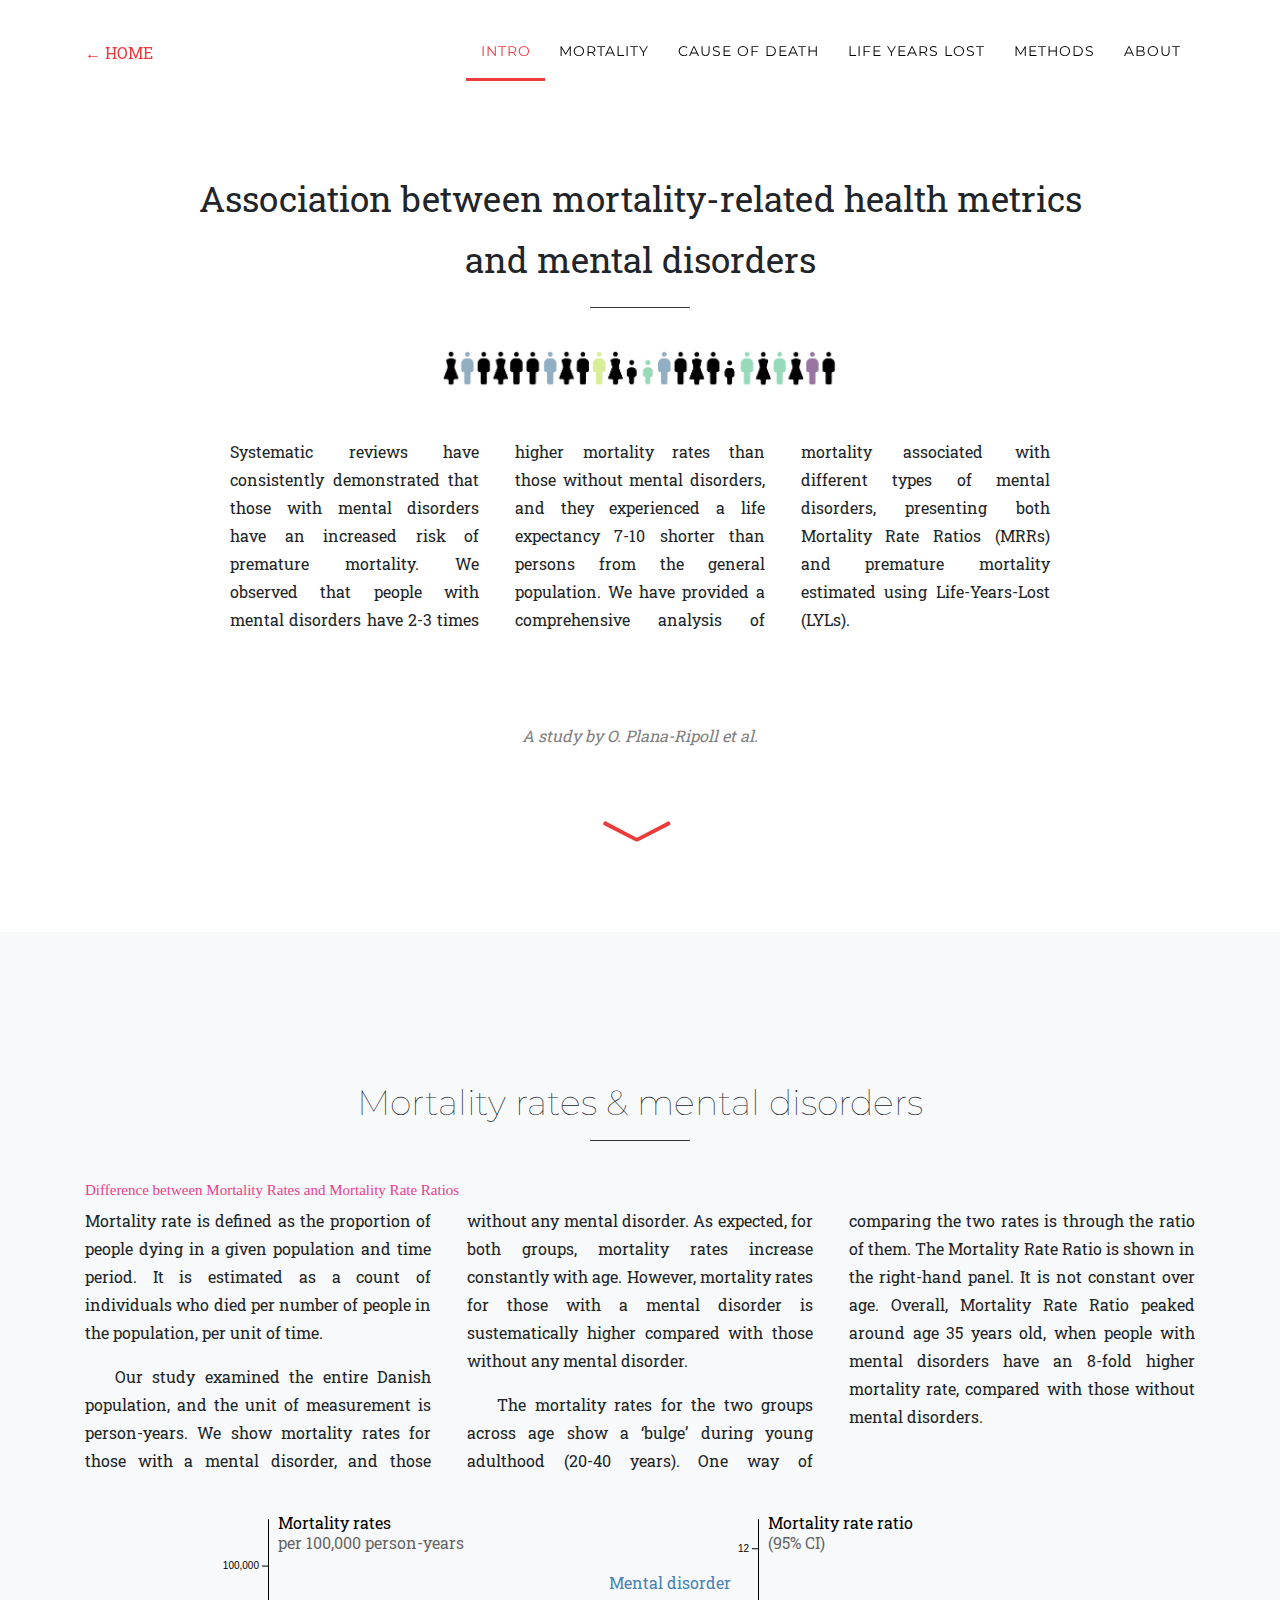
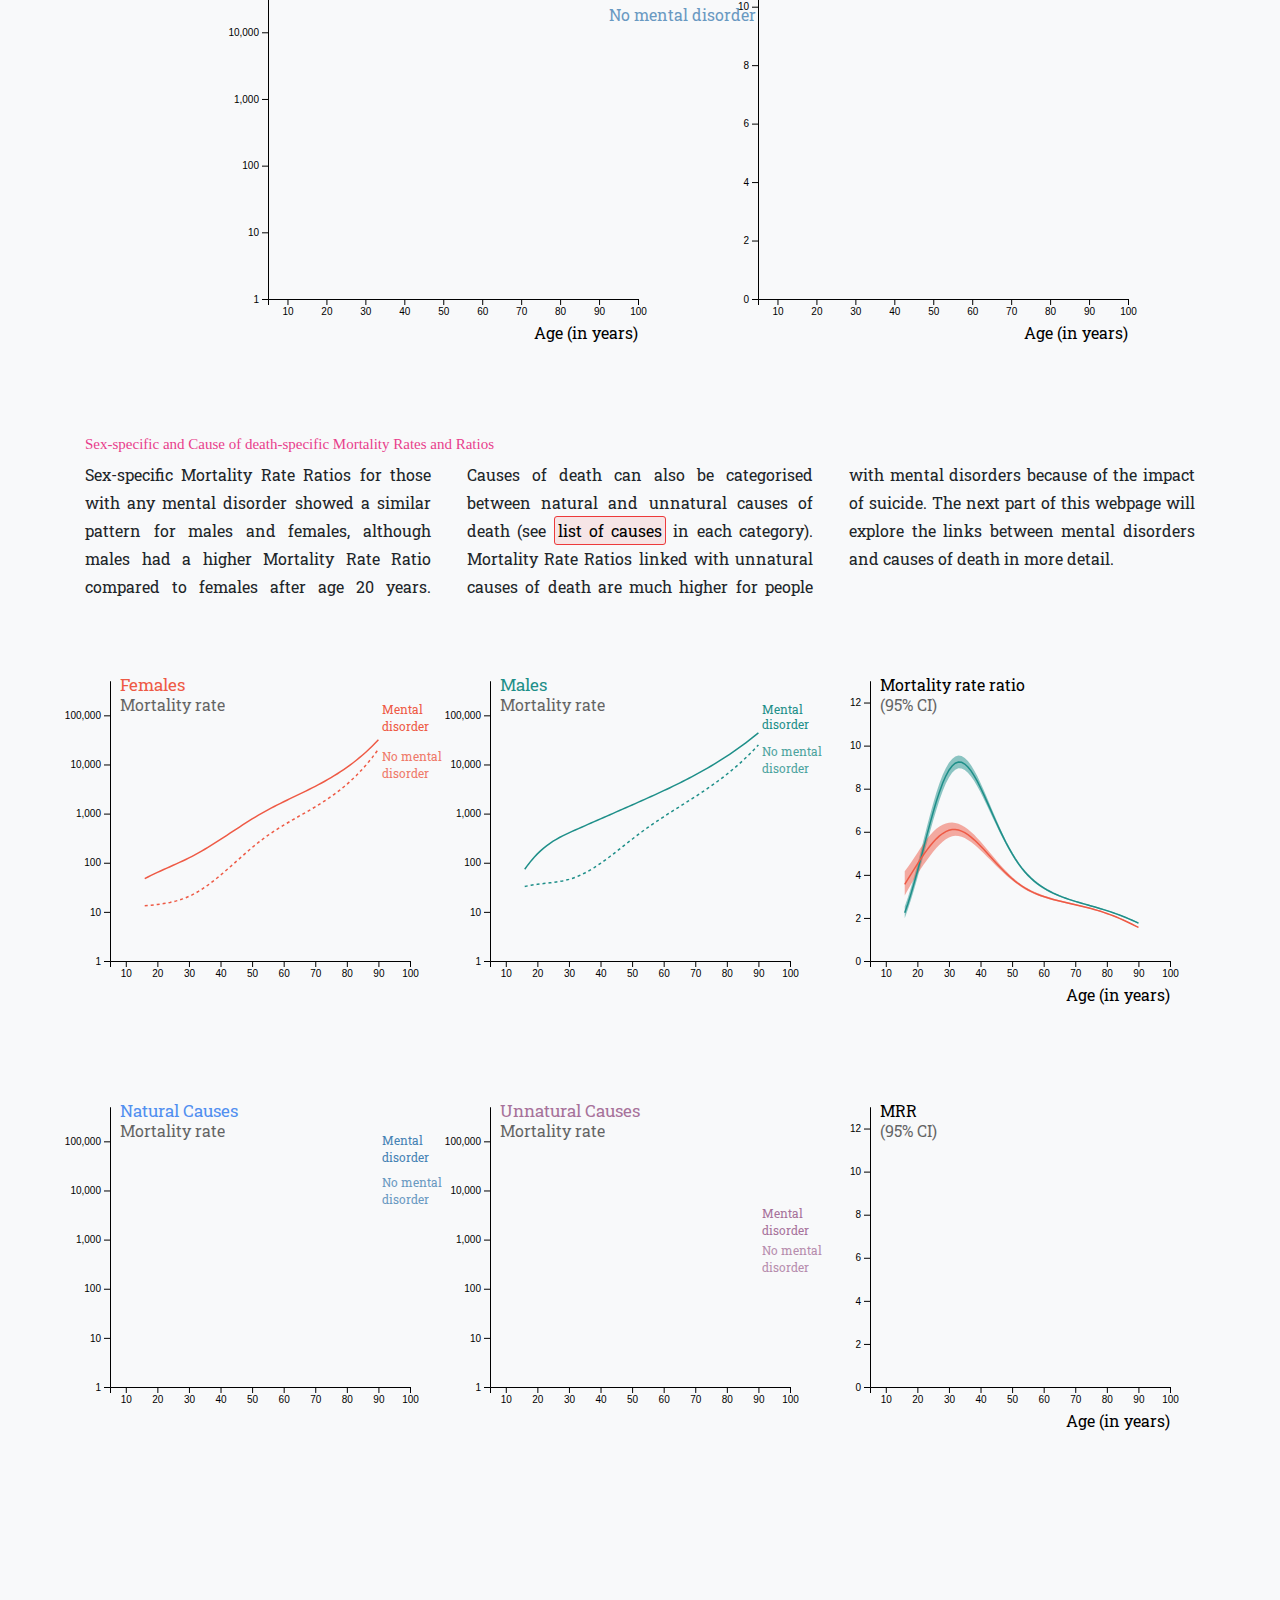
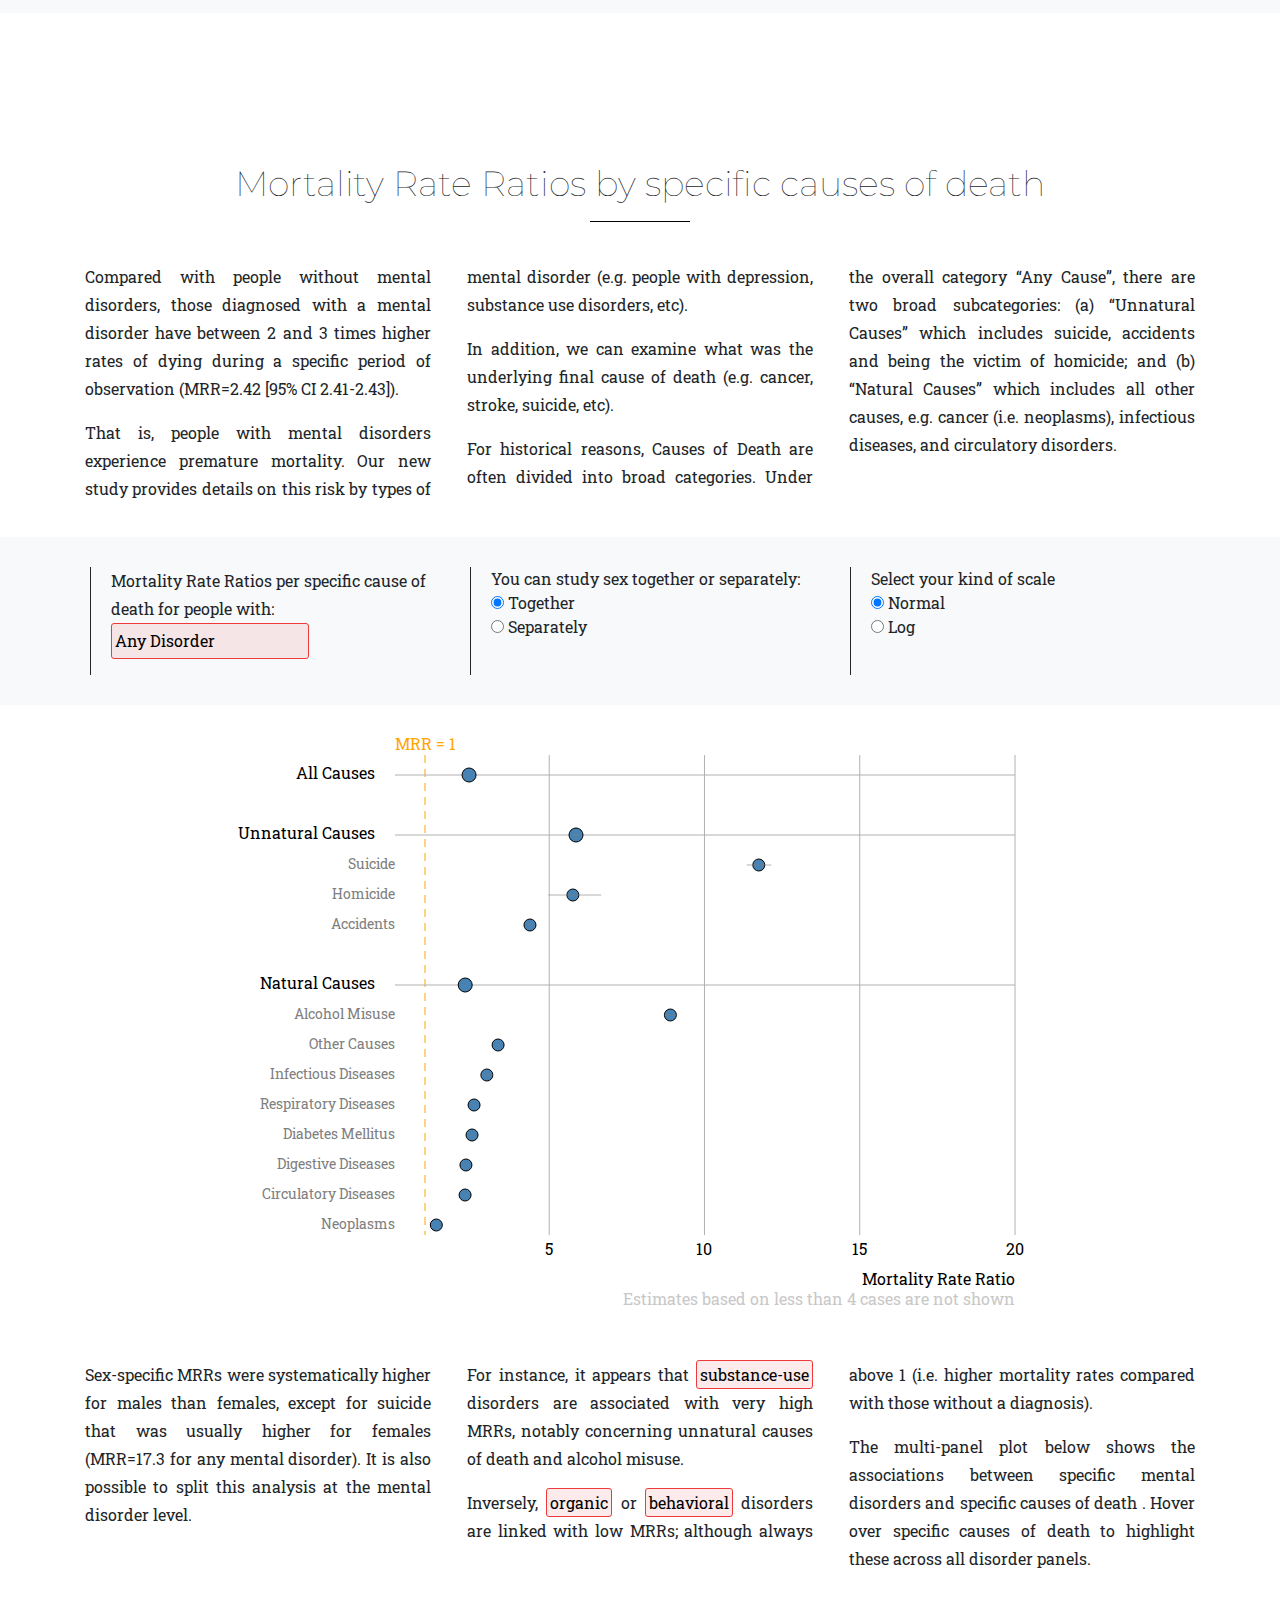
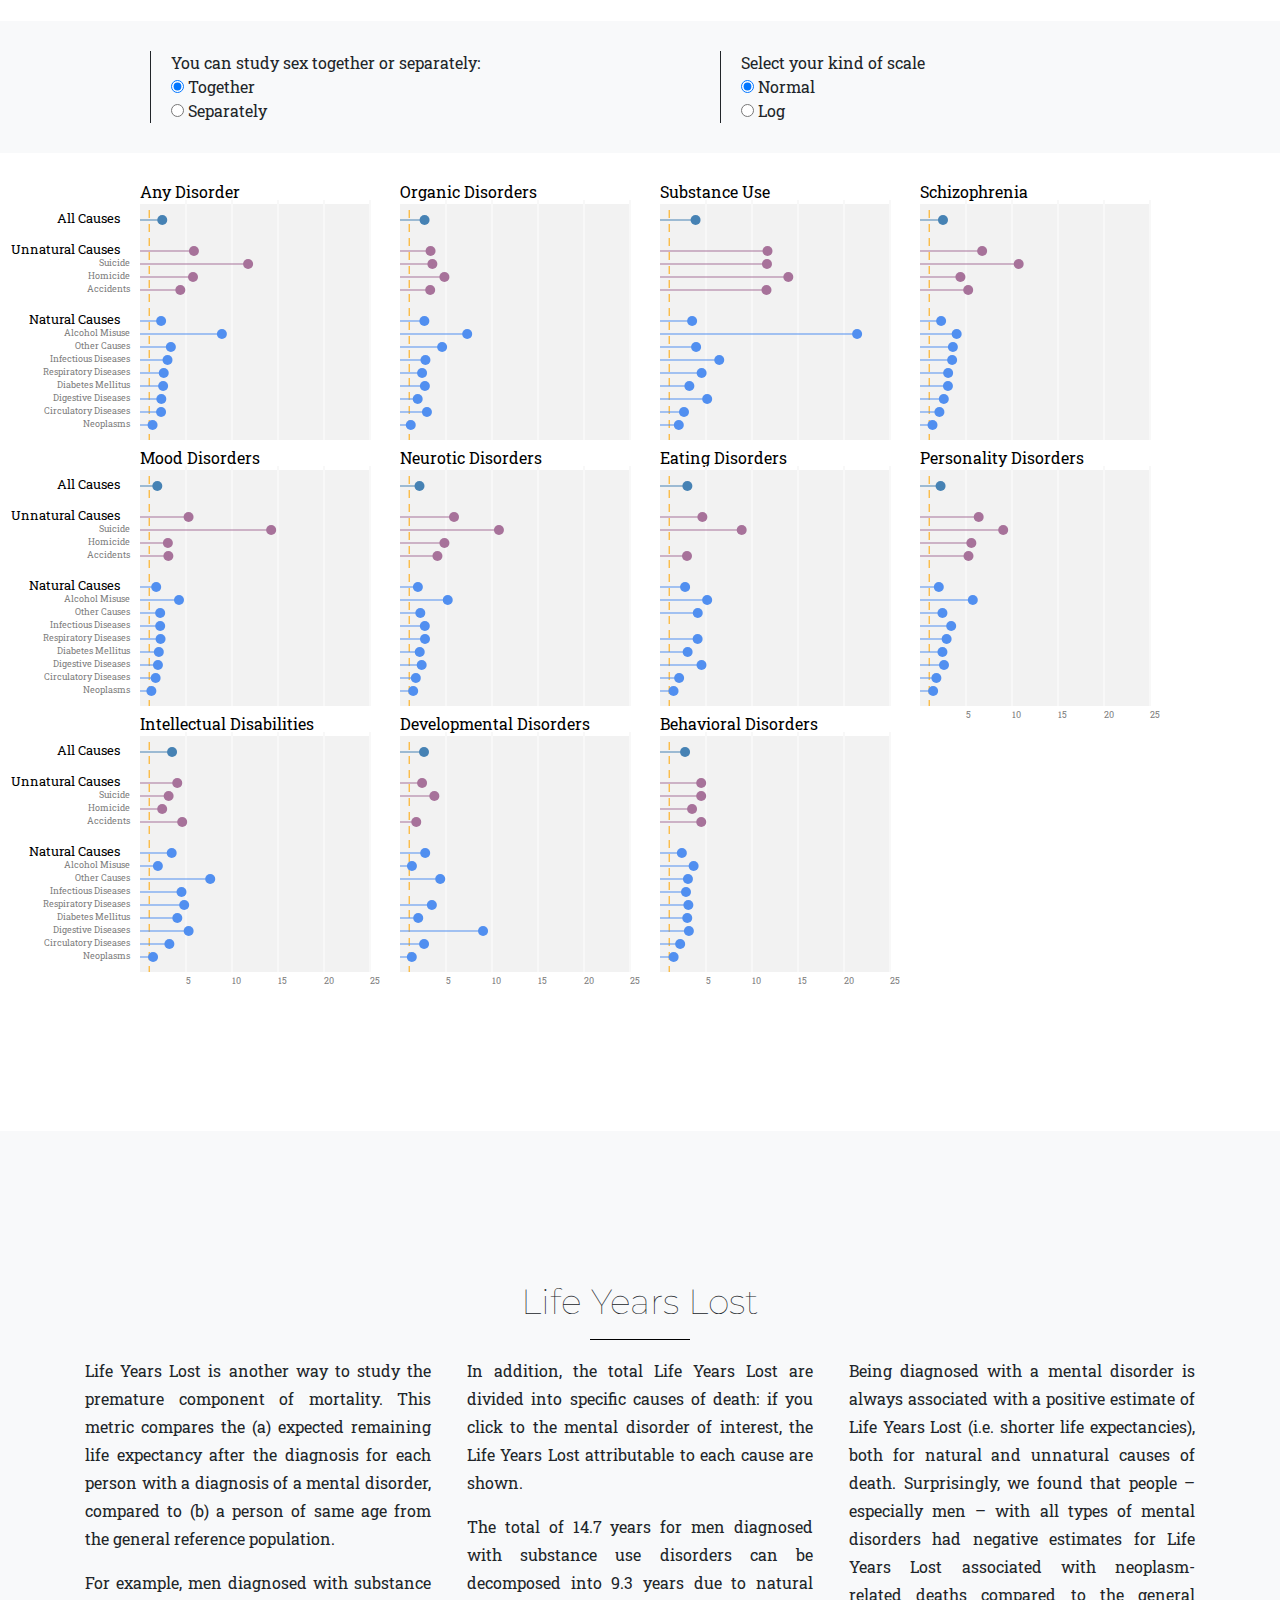
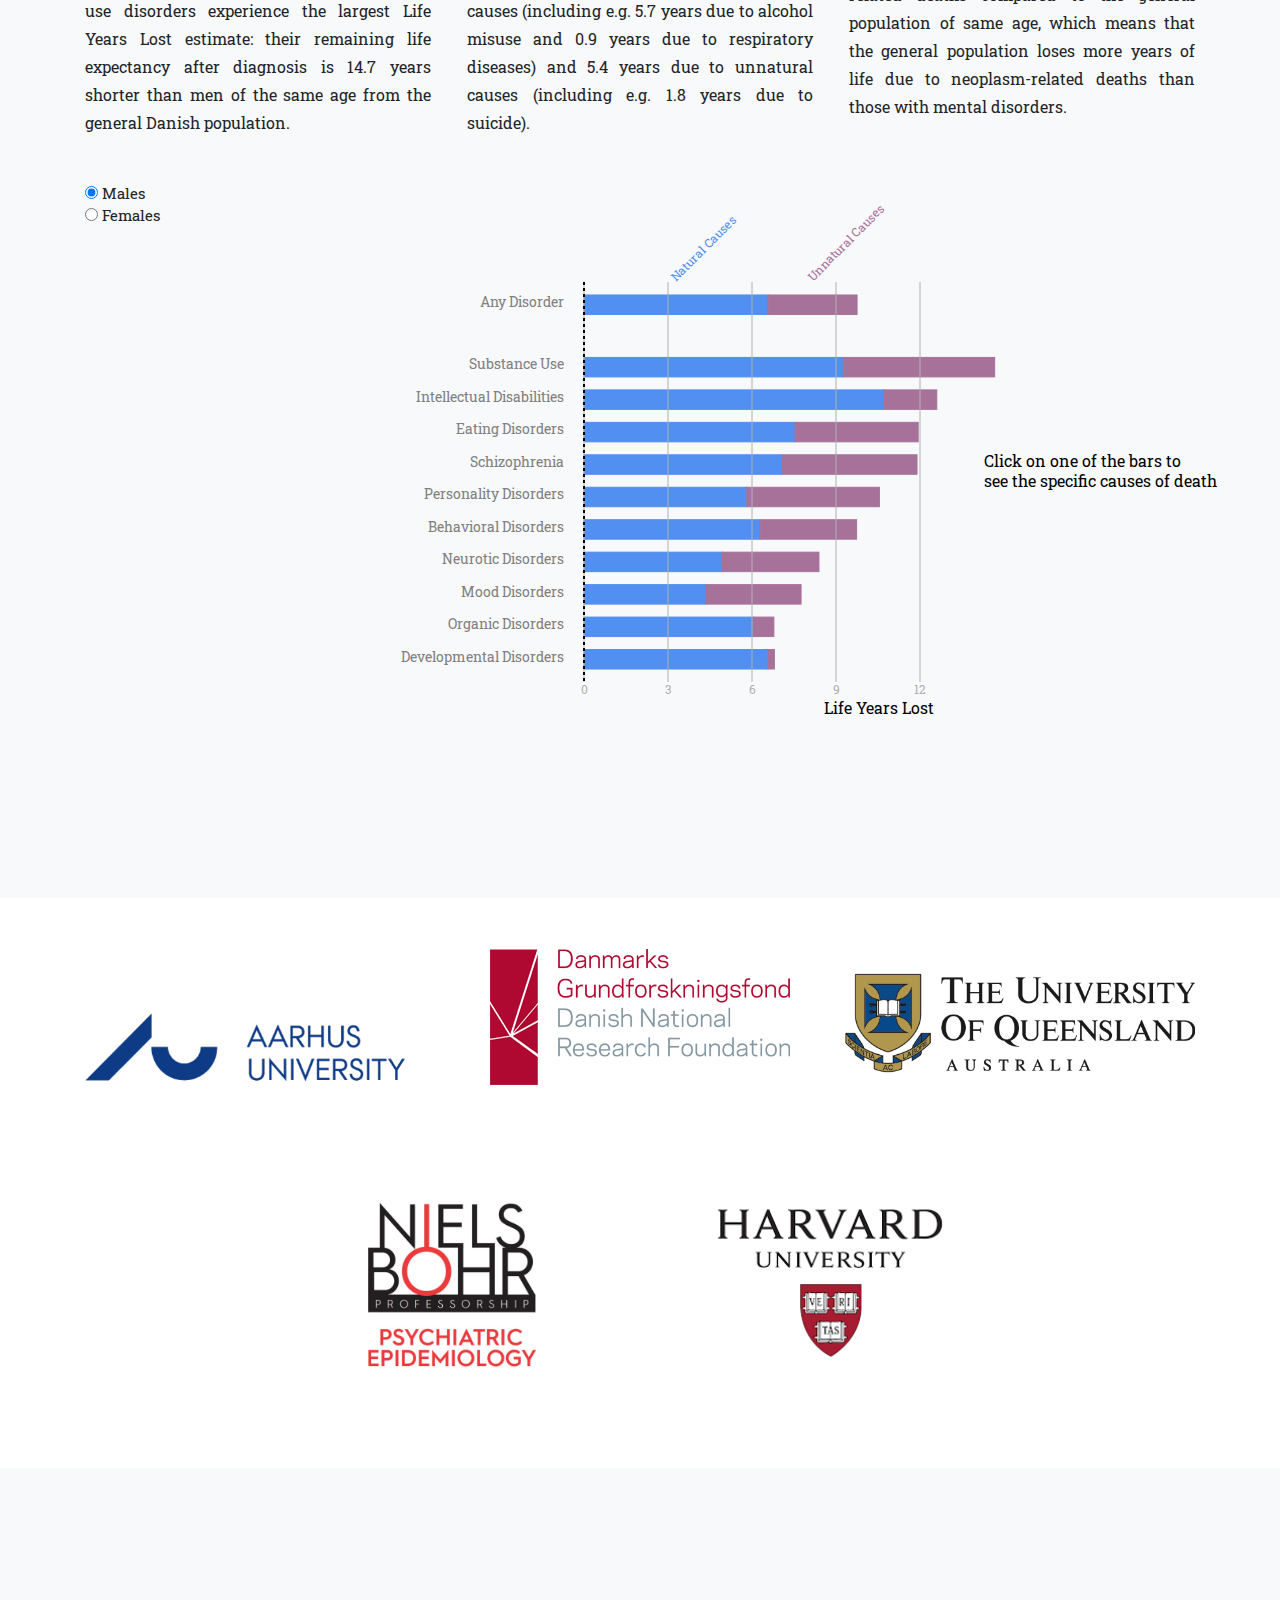
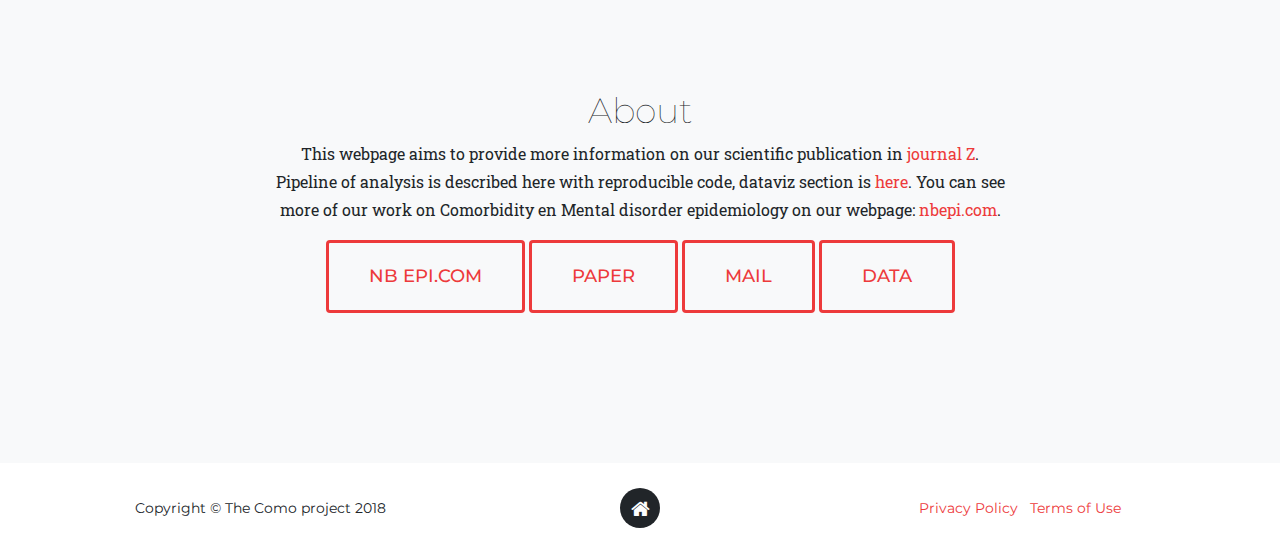
==== commit 701e2af5: "no mor CAP + show explain text again on stacked bar" ====
--- a/index.html
+++ b/index.html
@@ -140,7 +140,7 @@
         <br>
         <h2 class="text-left">Difference between Mortality Rates and Mortality Rate Ratios</h2>
         <center><div style="text-align: justify" class="threeColumns">
-          <p class="drop-cap">Mortality rate is defined as the proportion of people dying in a given population and time period. It is estimated as a count of individuals who died per number of people in the population, per unit of time.</p>
+          <p>Mortality rate is defined as the proportion of people dying in a given population and time period. It is estimated as a count of individuals who died per number of people in the population, per unit of time.</p>
           <p style="text-indent: 30px"> Our study examined the entire Danish population, and the unit of measurement is person-years. We show mortality rates for those with a mental disorder, and those without any mental disorder. As expected, for both groups, mortality rates increase constantly with age. However, mortality rates for those with a mental disorder is sustematically higher compared with those without any mental disorder.</p>
           <p style="text-indent: 30px">The mortality rates for the two groups across age show a ‘bulge’ during young adulthood (20-40 years). One way of comparing the two rates is through the ratio of them. The Mortality Rate Ratio is shown in the right-hand panel. It is not constant over age. Overall, Mortality Rate Ratio peaked around age 35 years old, when people with mental disorders have an 8-fold higher mortality rate, compared with those without mental disorders.</p>
         </div></center>
@@ -170,7 +170,7 @@
       <div class="col-lg-12 text-center" style="padding-bottom: 4%">
         <h2 class="text-left">Sex-specific and Cause of death-specific Mortality Rates and Ratios</h2>
         <center><div style="text-align: justify" class="threeColumns">
-          <p class="drop-cap">Sex-specific Mortality Rate Ratios for those with any mental disorder showed a similar pattern for males and females, although males had a higher Mortality Rate Ratio compared to females after age 20 years. Causes of death can also be categorised between natural and unnatural causes of death (see <a class="persoBtn" data-toggle="modal" href="#explanationCOD">list of causes</a> in each category). Mortality Rate Ratios linked with unnatural causes of death are much higher for people with mental disorders because of the impact of suicide. The next part of this webpage will explore the links between mental disorders and causes of death in more detail.</p>
+          <p>Sex-specific Mortality Rate Ratios for those with any mental disorder showed a similar pattern for males and females, although males had a higher Mortality Rate Ratio compared to females after age 20 years. Causes of death can also be categorised between natural and unnatural causes of death (see <a class="persoBtn" data-toggle="modal" href="#explanationCOD">list of causes</a> in each category). Mortality Rate Ratios linked with unnatural causes of death are much higher for people with mental disorders because of the impact of suicide. The next part of this webpage will explore the links between mental disorders and causes of death in more detail.</p>
         </div></center>
       </div>
     </div></center>
@@ -210,7 +210,7 @@
         <hr style="width: 100px; height: 1px; border-color: black">
         <br>
         <center><div style="text-align: justify" class="threeColumns">
-          <p class="drop-cap">Compared with people without mental disorders, those diagnosed with a mental disorder have between 2 and 3 times higher rates of dying during a specific period of observation (MRR=2.42 [95% CI 2.41-2.43]).</p>
+          <p>Compared with people without mental disorders, those diagnosed with a mental disorder have between 2 and 3 times higher rates of dying during a specific period of observation (MRR=2.42 [95% CI 2.41-2.43]).</p>
           <p>That is, people with mental disorders experience premature mortality. Our new study provides details on this risk by types of mental disorder (e.g. people with depression, substance use disorders, etc).</p>
           <p>In addition, we can examine what was the underlying final cause of death (e.g. cancer, stroke, suicide, etc).</p>
           <p>For historical reasons, Causes of Death are often divided into broad categories. Under the overall category “Any Cause”, there are two broad subcategories: (a) “Unnatural Causes” which includes suicide, accidents and being the victim of homicide; and (b) “Natural Causes” which includes all other causes, e.g. cancer (i.e. neoplasms), infectious diseases, and circulatory disorders.</p>
@@ -270,7 +270,7 @@
     <!-- Last text-->
     <center>
       <div style="text-align: justify" class="threeColumns">
-        <p class="drop-cap">Sex-specific MRRs were systematically higher for males than females, except for suicide that was usually higher for females (MRR=17.3 for any mental disorder). It is also possible to split this analysis at the mental disorder level.</p>
+        <p>Sex-specific MRRs were systematically higher for males than females, except for suicide that was usually higher for females (MRR=17.3 for any mental disorder). It is also possible to split this analysis at the mental disorder level.</p>
         <p>For instance, it appears that <span id="showSubstanceUse" class="persoBtn">substance-use</span> disorders are associated with very high MRRs, notably concerning unnatural causes of death and alcohol misuse.</p>
         <p>Inversely, <span id="showOrganic" class="persoBtn">organic</span> or <span id="showBehavioral" class="persoBtn">behavioral</span> disorders are linked with low MRRs; although always above 1 (i.e. higher mortality rates compared with those without a diagnosis).</p>
         <p>The multi-panel plot below shows the associations between specific mental disorders and specific causes of death . Hover over specific causes of death to highlight these across all disorder panels.</p>
@@ -326,7 +326,7 @@
         <hr style="width: 100px; height: 1px; border-color: black">
         <center>
           <div style="text-align: justify" class="threeColumns">
-            <p class="drop-cap">Life Years Lost is another way to study the premature component of mortality. This metric compares the (a) expected remaining life expectancy after the diagnosis for each person with a diagnosis of a mental disorder, compared to (b) a person of same age from the general reference population.</p>
+            <p>Life Years Lost is another way to study the premature component of mortality. This metric compares the (a) expected remaining life expectancy after the diagnosis for each person with a diagnosis of a mental disorder, compared to (b) a person of same age from the general reference population.</p>
             <p>For example, men diagnosed with substance use disorders experience the largest Life Years Lost estimate: their remaining life expectancy after diagnosis is 14.7 years shorter than men of the same age from the general Danish population.</p>
             <p>In addition, the total Life Years Lost are divided into specific causes of death: if you click to the mental disorder of interest, the Life Years Lost attributable to each cause are shown.</p>
             <p>The total of 14.7 years for men diagnosed with substance use disorders can be decomposed into 9.3 years due to natural causes (including e.g. 5.7 years due to alcohol misuse and 0.9 years due to respiratory diseases) and 5.4 years due to unnatural causes (including e.g. 1.8 years due to suicide).</p>
--- a/css/style.css
+++ b/css/style.css
@@ -534,13 +534,6 @@
 
 
 
-/* ---------- BIG LETTER START PARAGRAPH ----------------- */
-
-.drop-cap::first-letter {
-  -webkit-initial-letter: 2;
-          initial-letter: 2;
-  margin-right: .7em;
-}
 
 
 
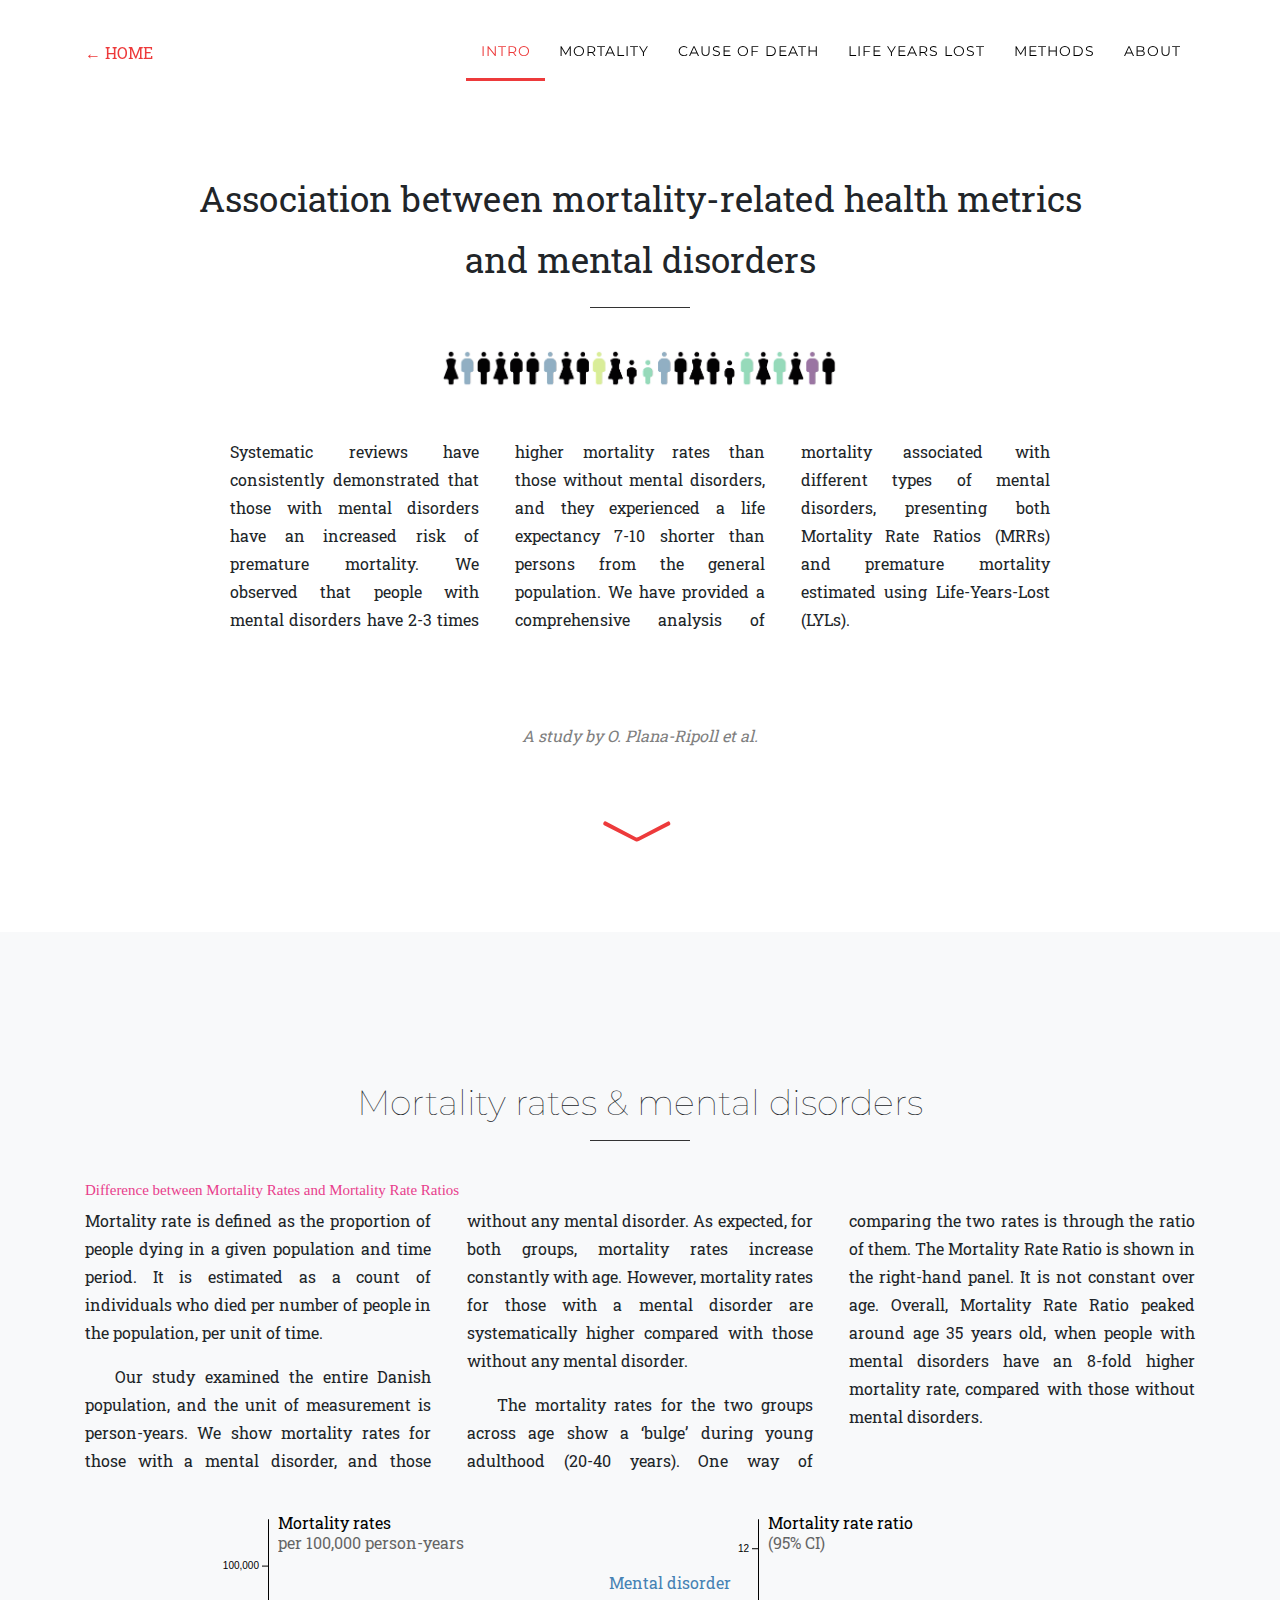
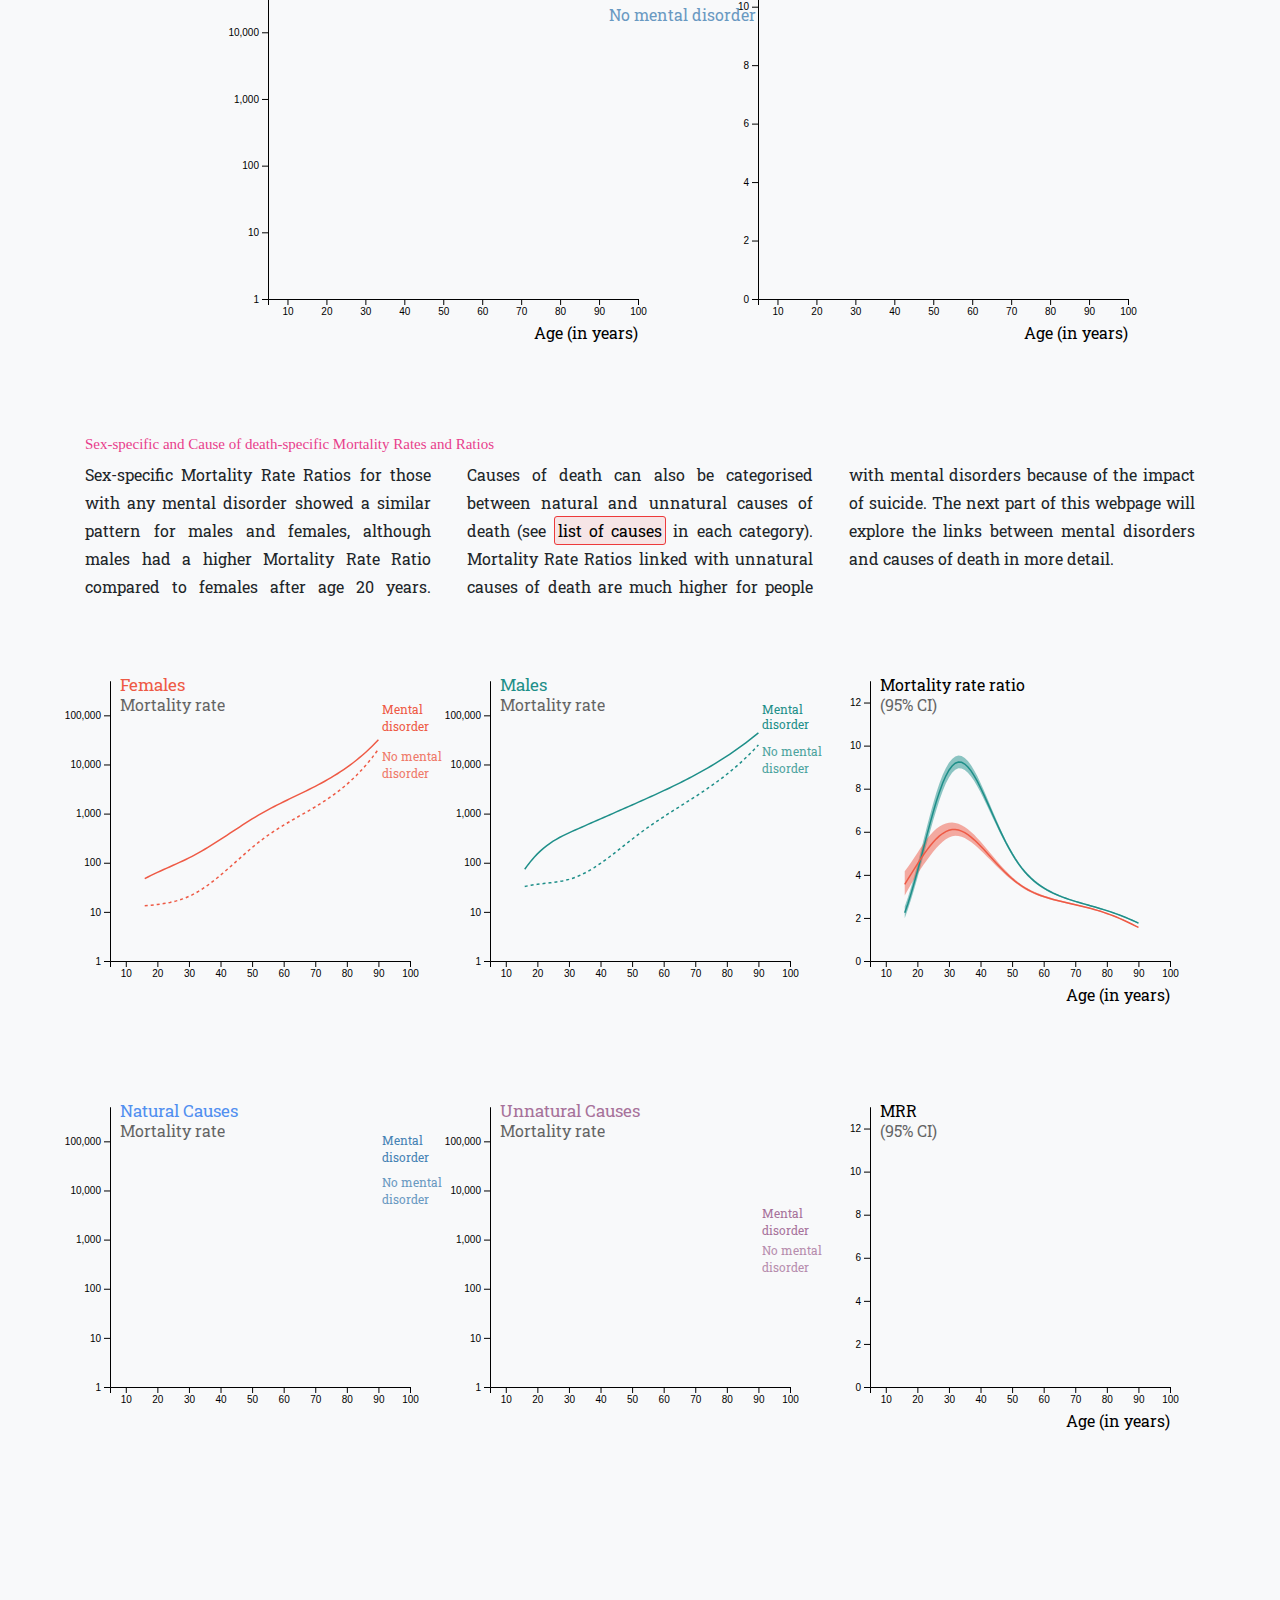
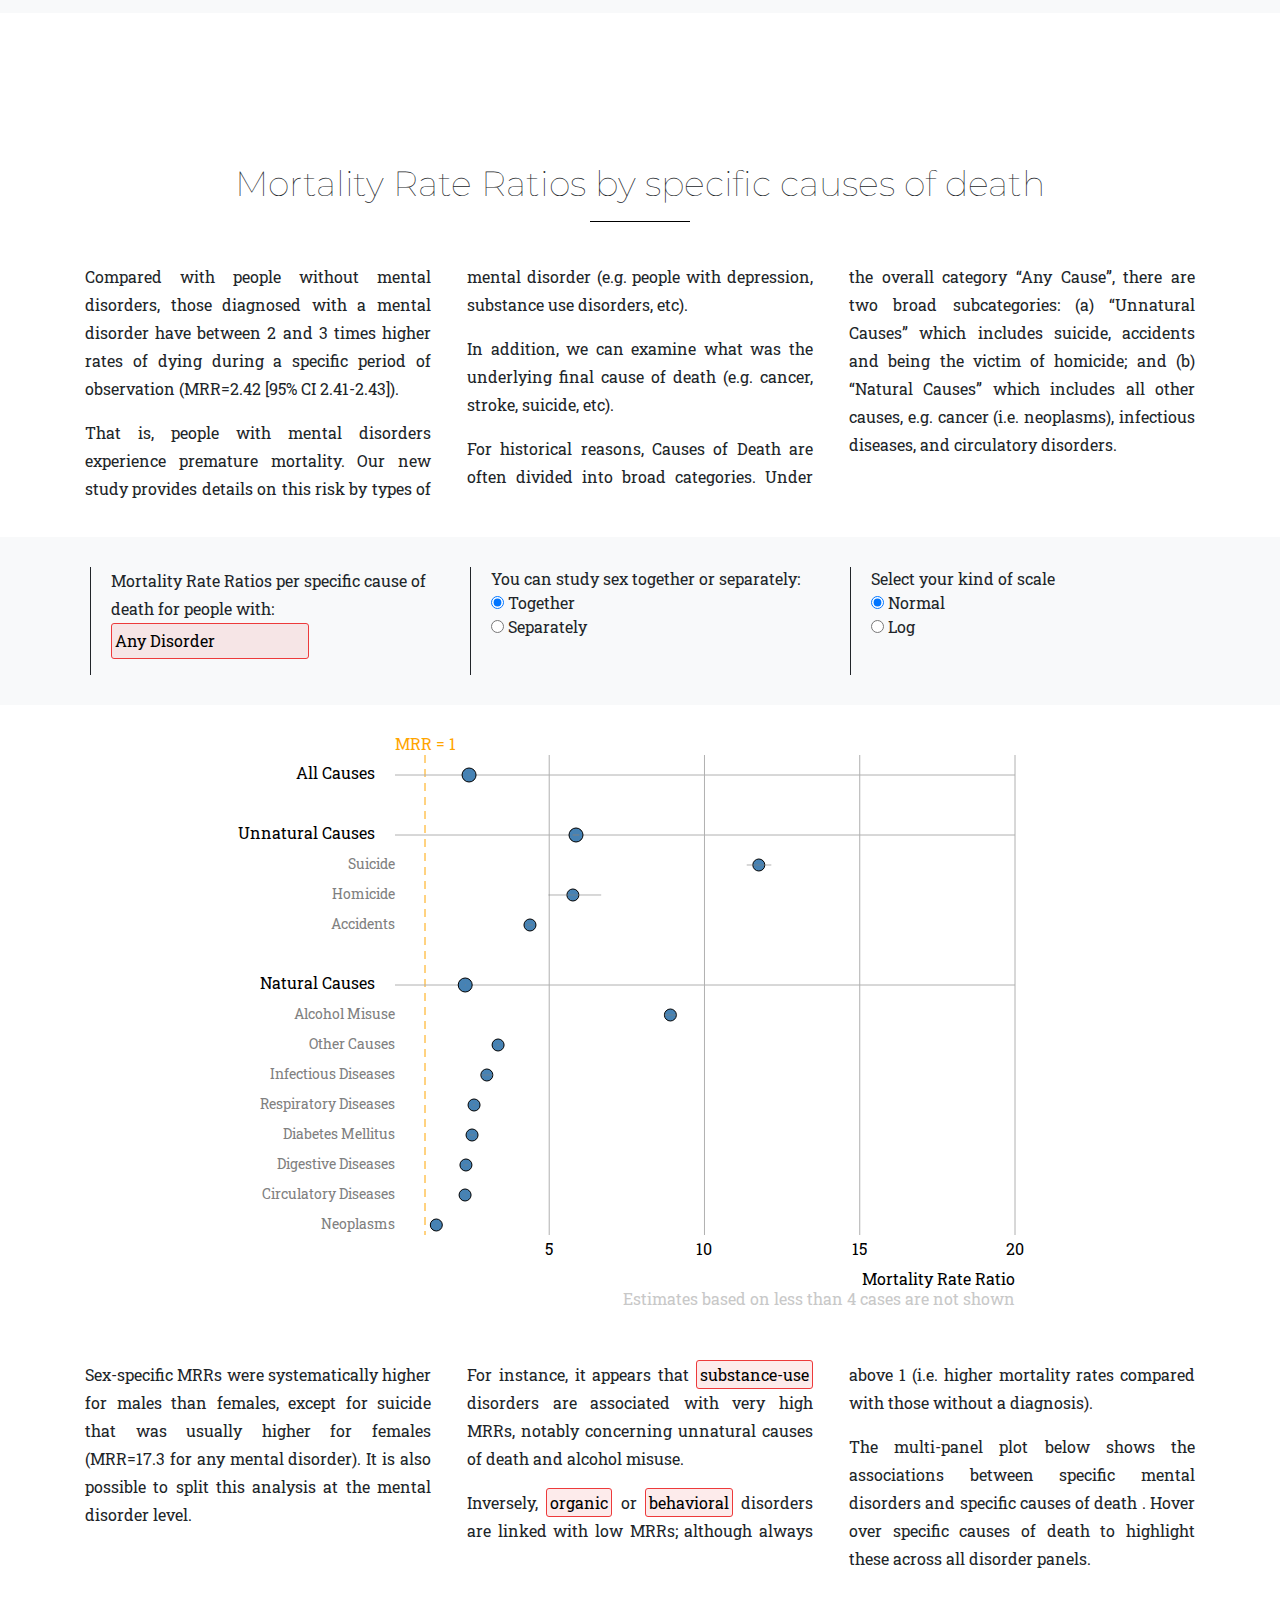
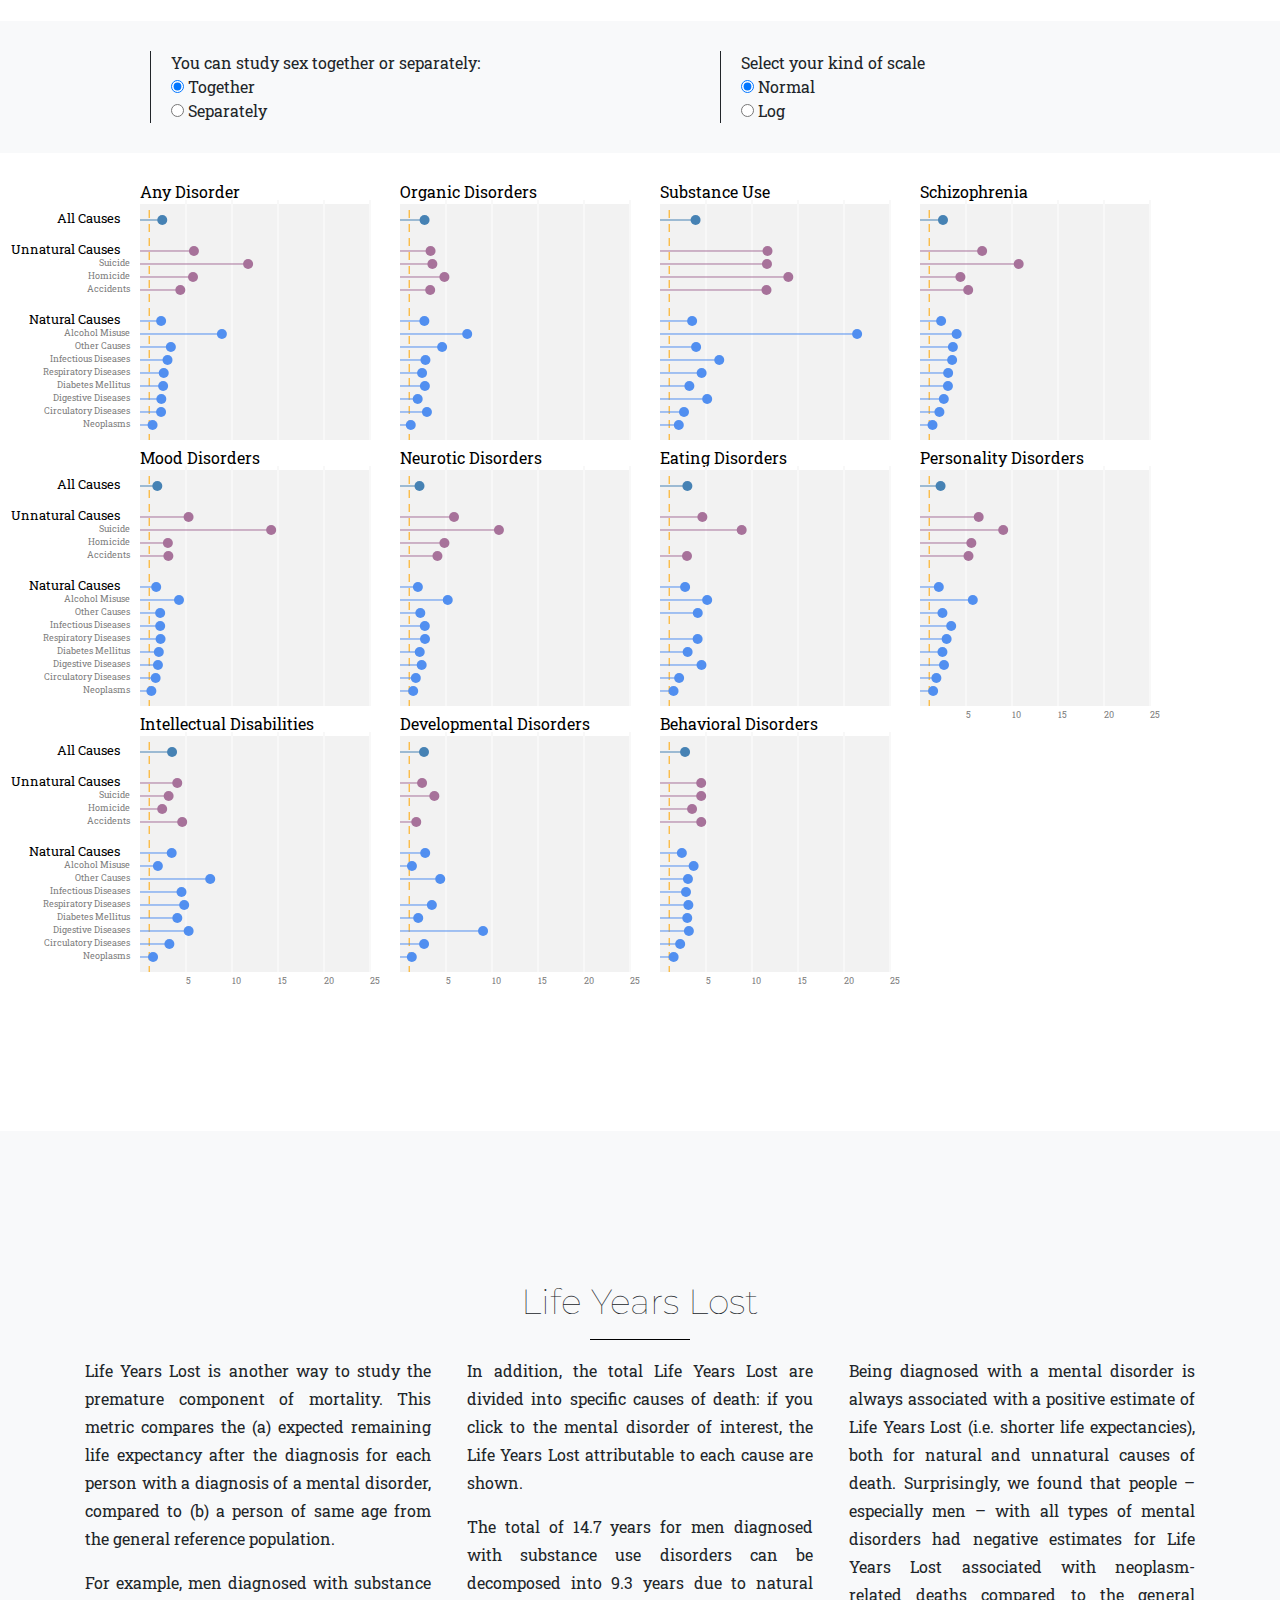
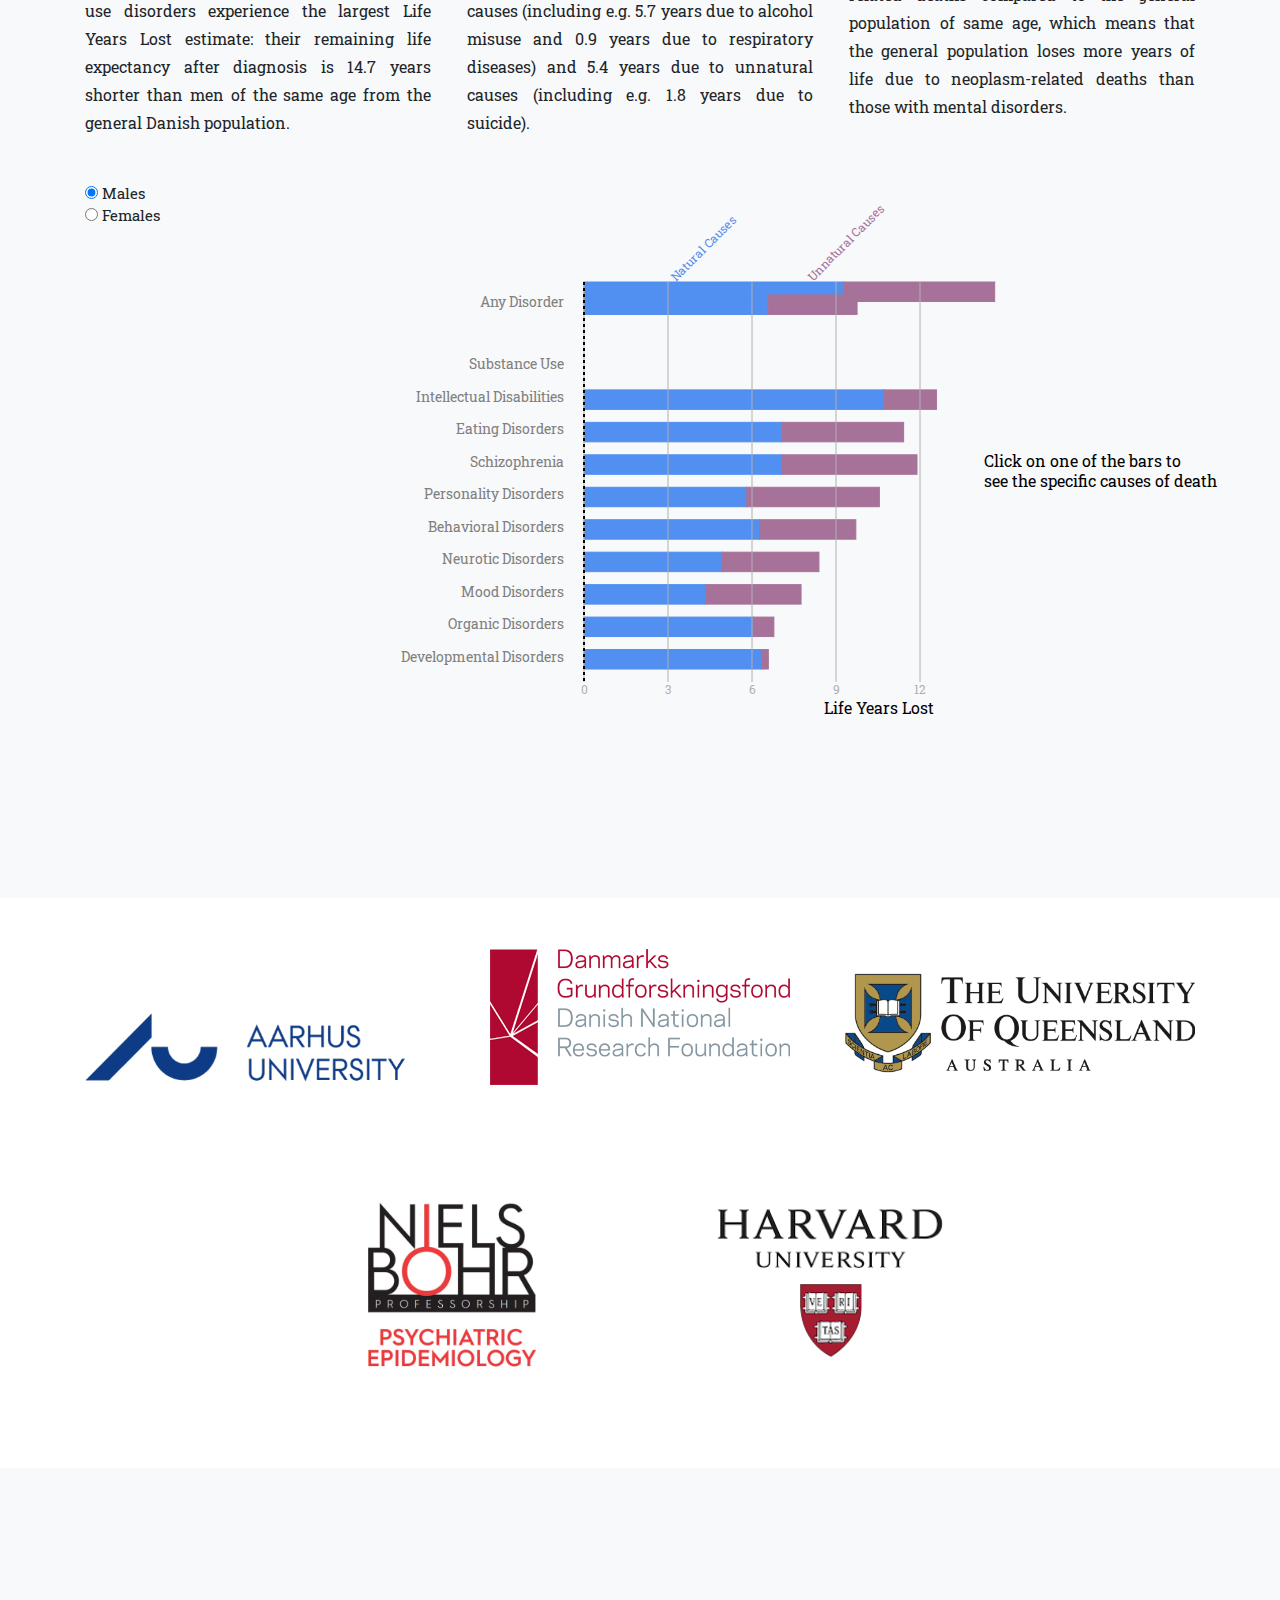
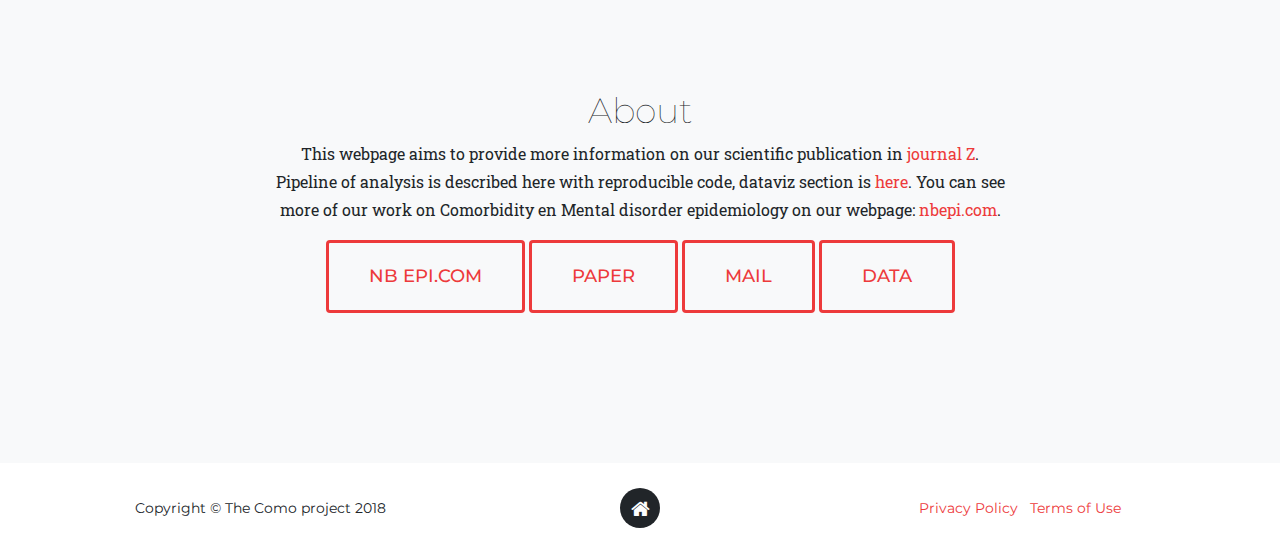
==== commit 312fbf25: "small typo" ====
--- a/index.html
+++ b/index.html
@@ -141,7 +141,7 @@
         <h2 class="text-left">Difference between Mortality Rates and Mortality Rate Ratios</h2>
         <center><div style="text-align: justify" class="threeColumns">
           <p>Mortality rate is defined as the proportion of people dying in a given population and time period. It is estimated as a count of individuals who died per number of people in the population, per unit of time.</p>
-          <p style="text-indent: 30px"> Our study examined the entire Danish population, and the unit of measurement is person-years. We show mortality rates for those with a mental disorder, and those without any mental disorder. As expected, for both groups, mortality rates increase constantly with age. However, mortality rates for those with a mental disorder is sustematically higher compared with those without any mental disorder.</p>
+          <p style="text-indent: 30px"> Our study examined the entire Danish population, and the unit of measurement is person-years. We show mortality rates for those with a mental disorder, and those without any mental disorder. As expected, for both groups, mortality rates increase constantly with age. However, mortality rates for those with a mental disorder are systematically higher compared with those without any mental disorder.</p>
           <p style="text-indent: 30px">The mortality rates for the two groups across age show a ‘bulge’ during young adulthood (20-40 years). One way of comparing the two rates is through the ratio of them. The Mortality Rate Ratio is shown in the right-hand panel. It is not constant over age. Overall, Mortality Rate Ratio peaked around age 35 years old, when people with mental disorders have an 8-fold higher mortality rate, compared with those without mental disorders.</p>
         </div></center>
       </div>
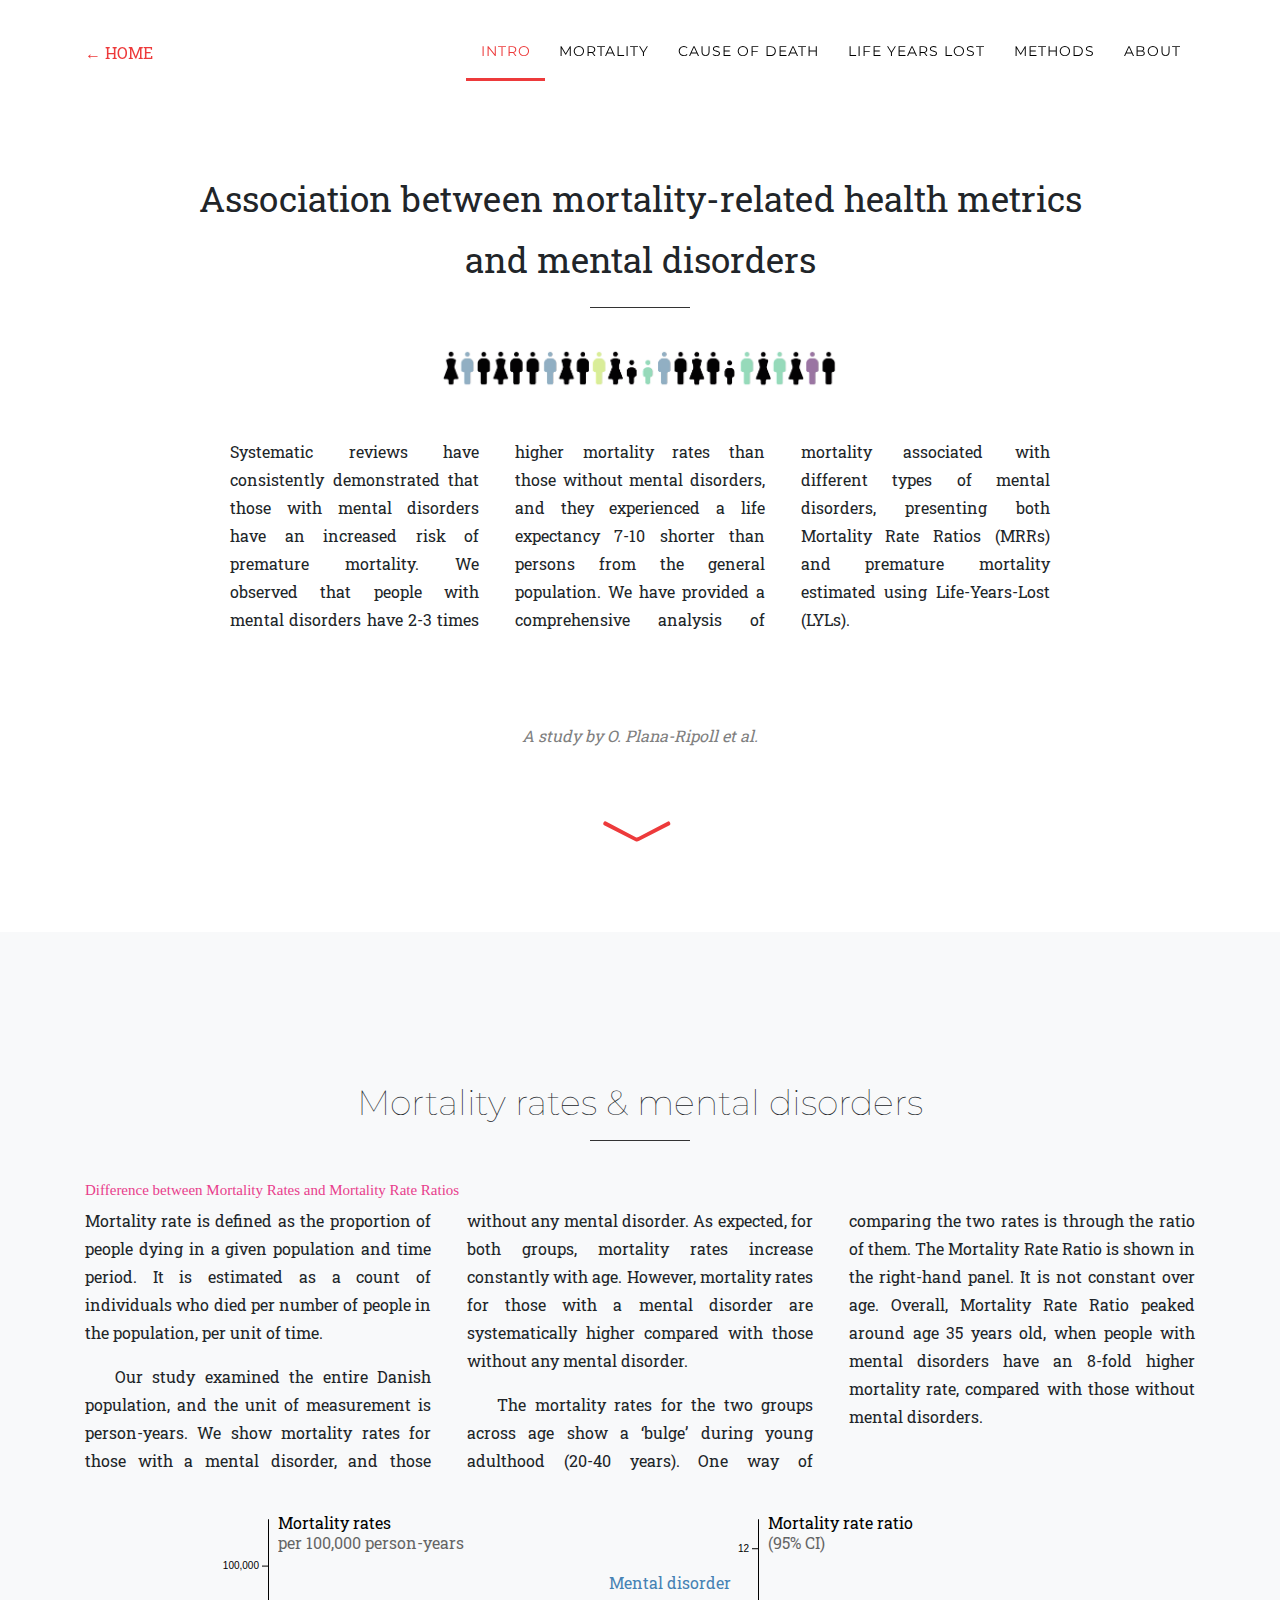
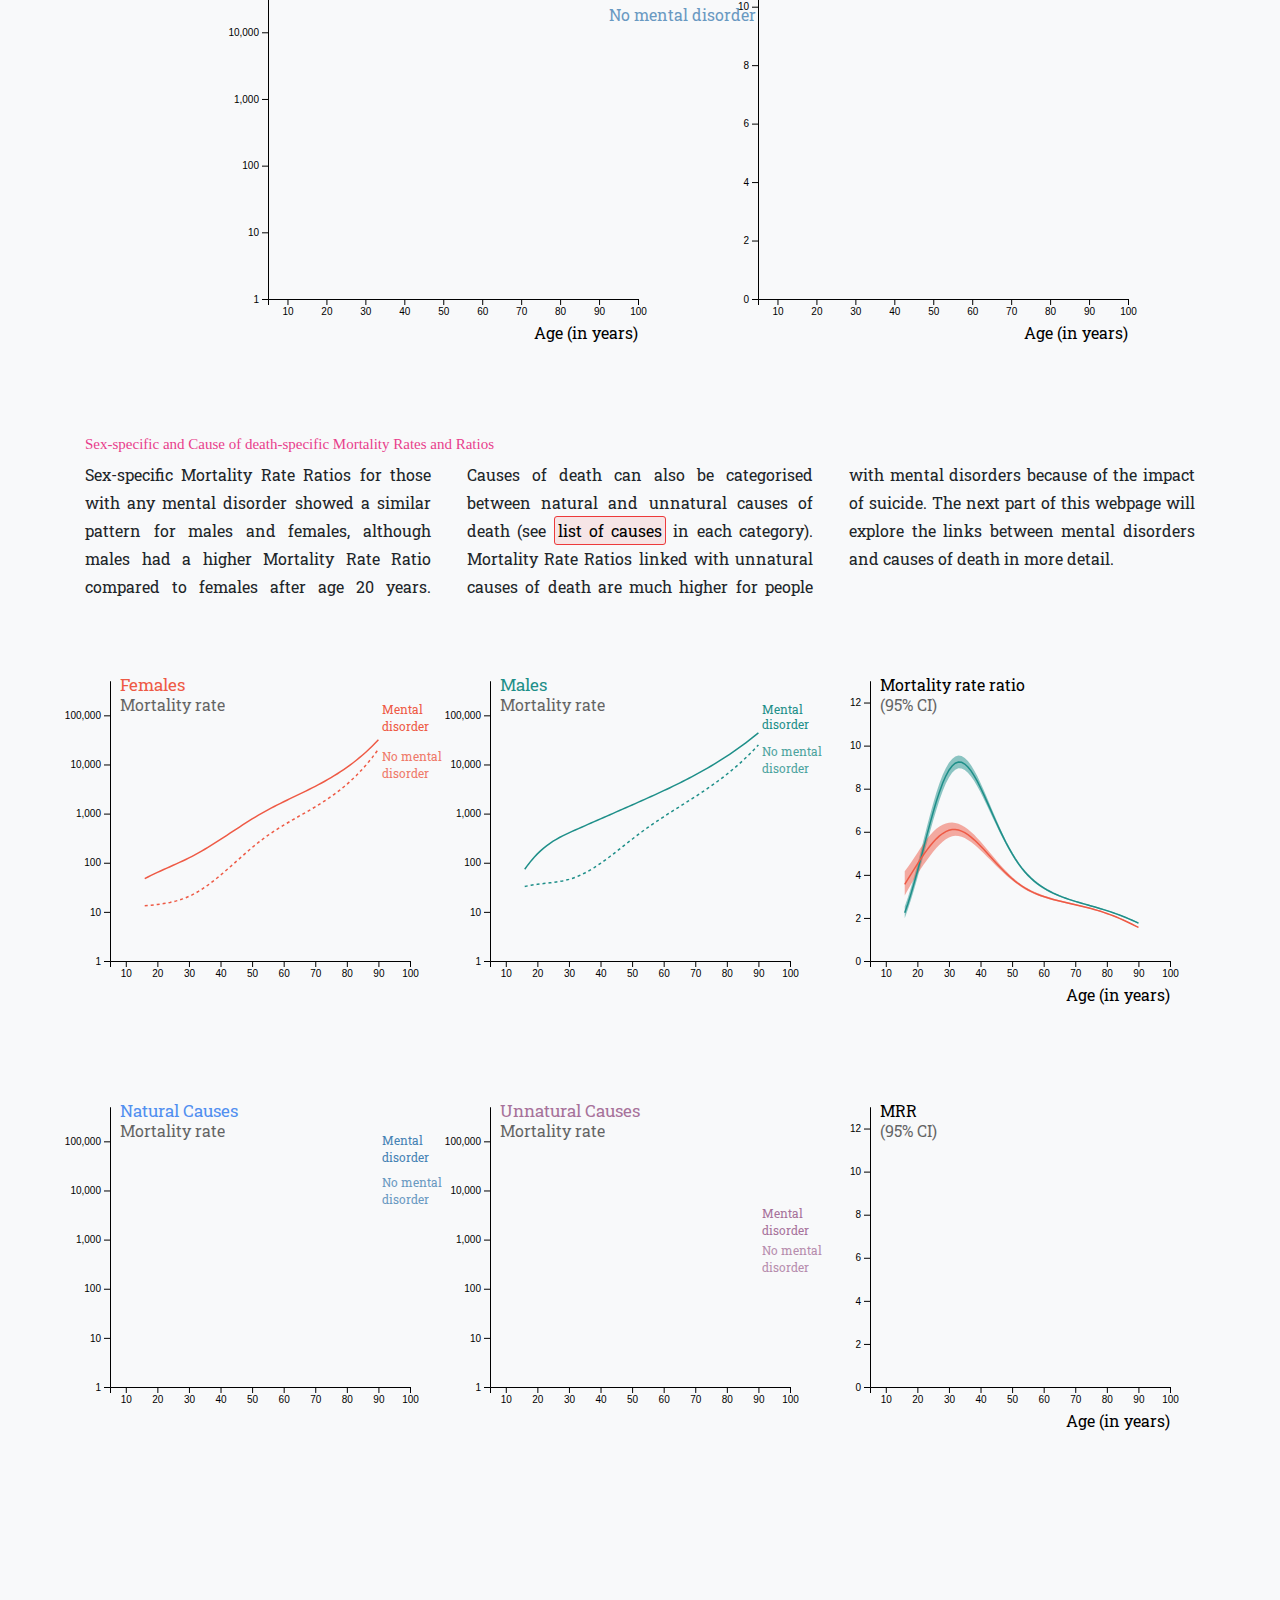
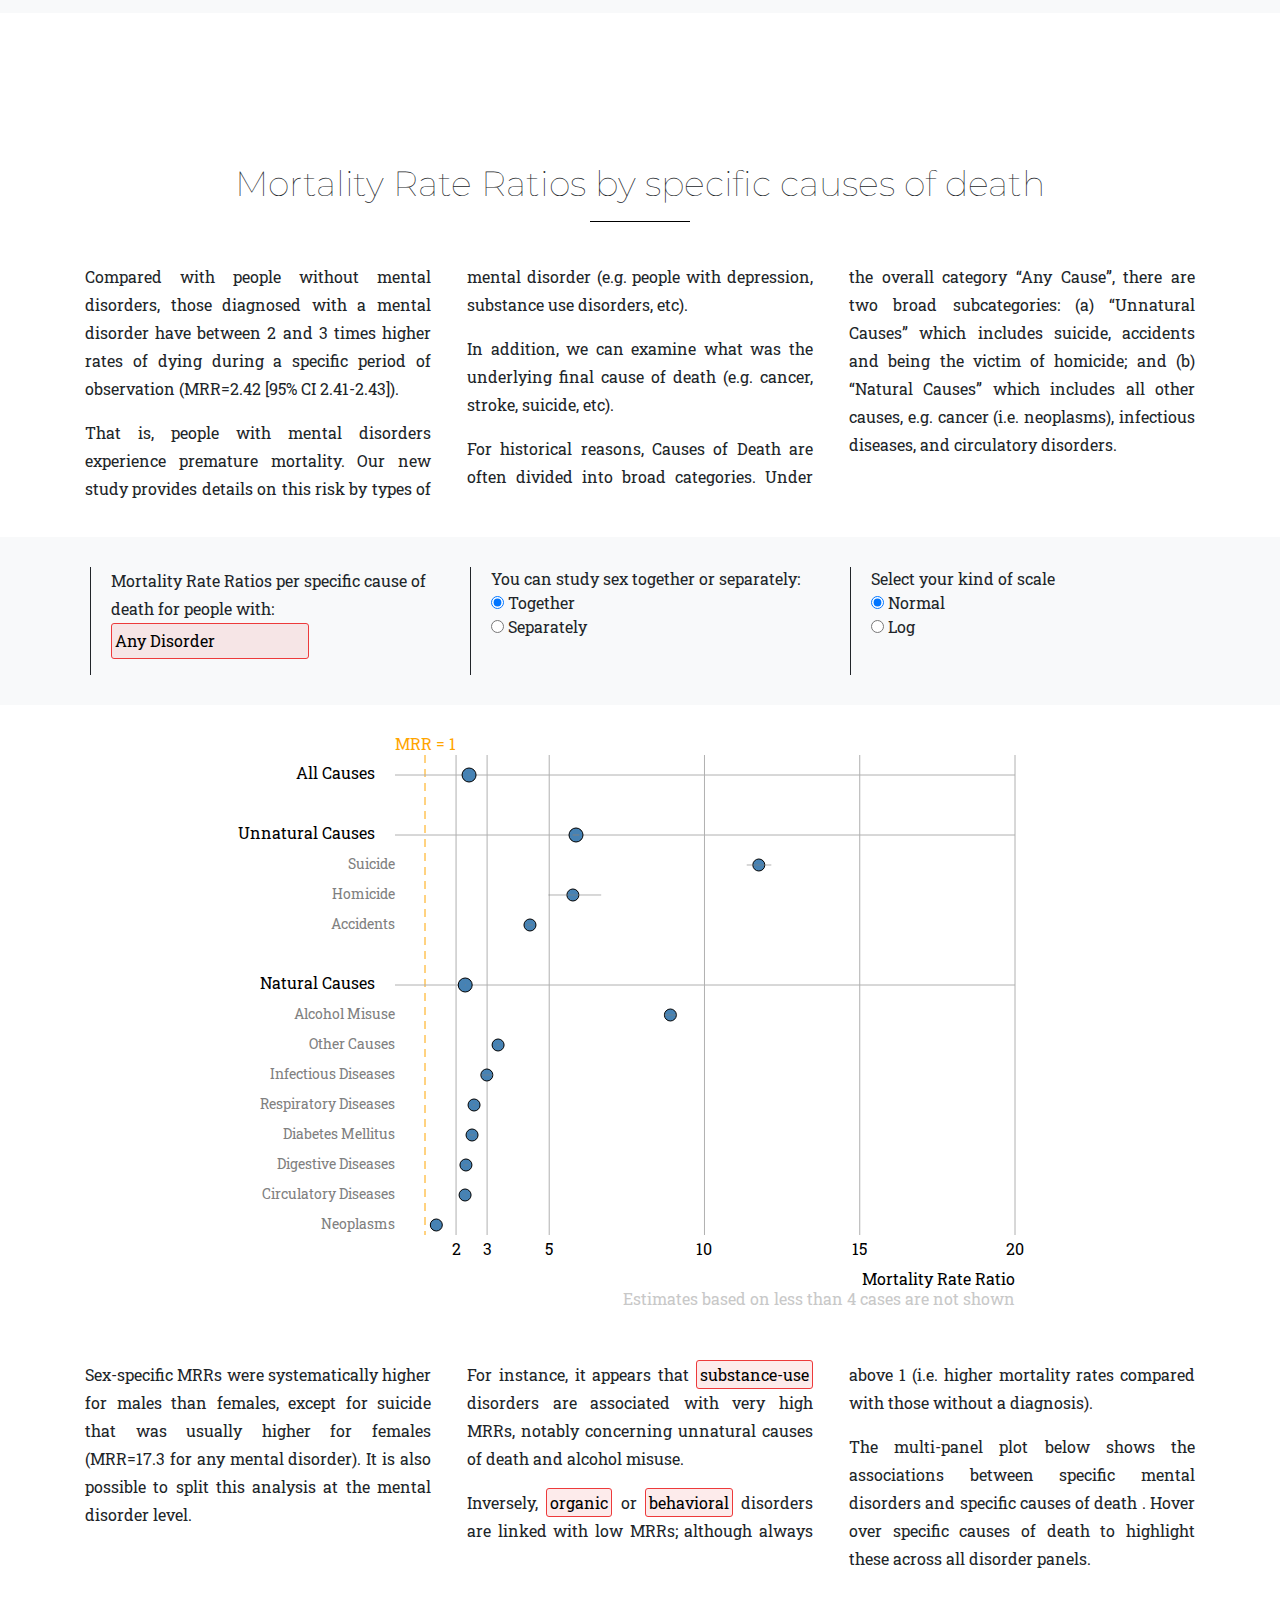
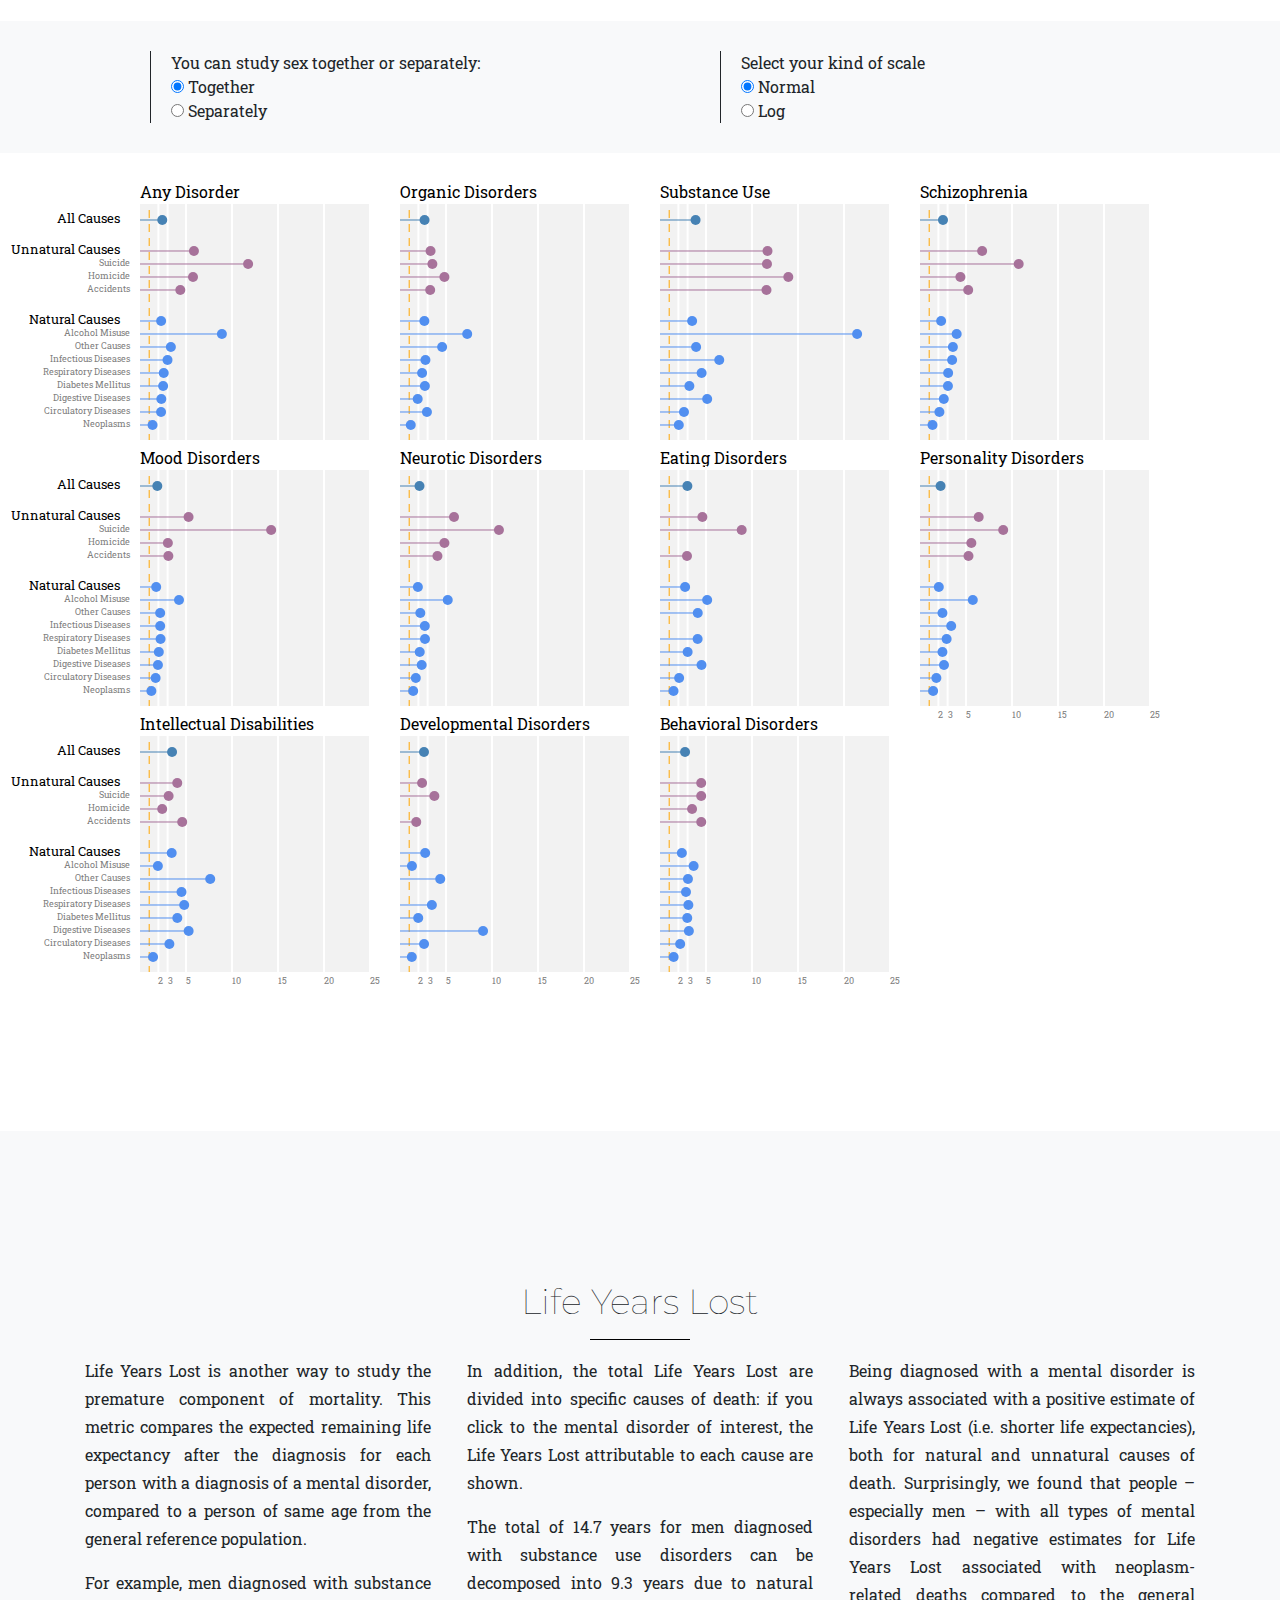
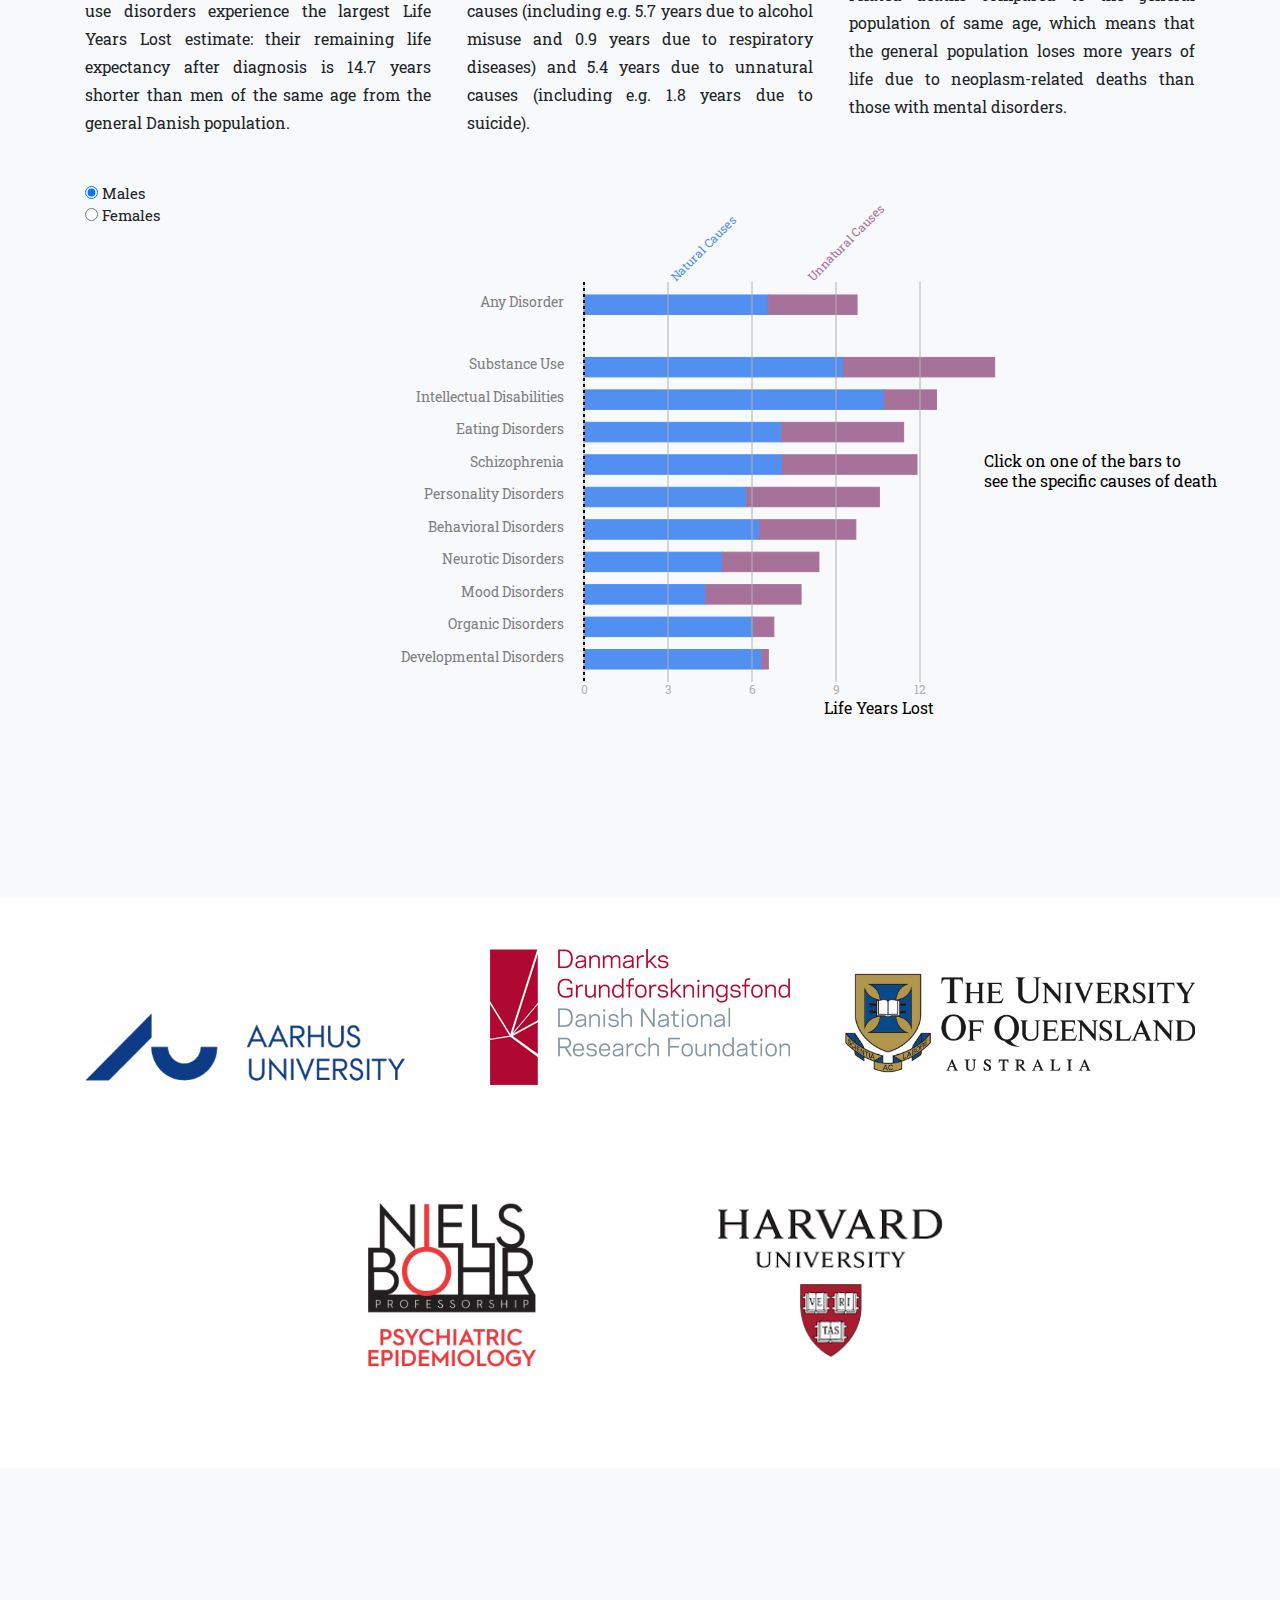
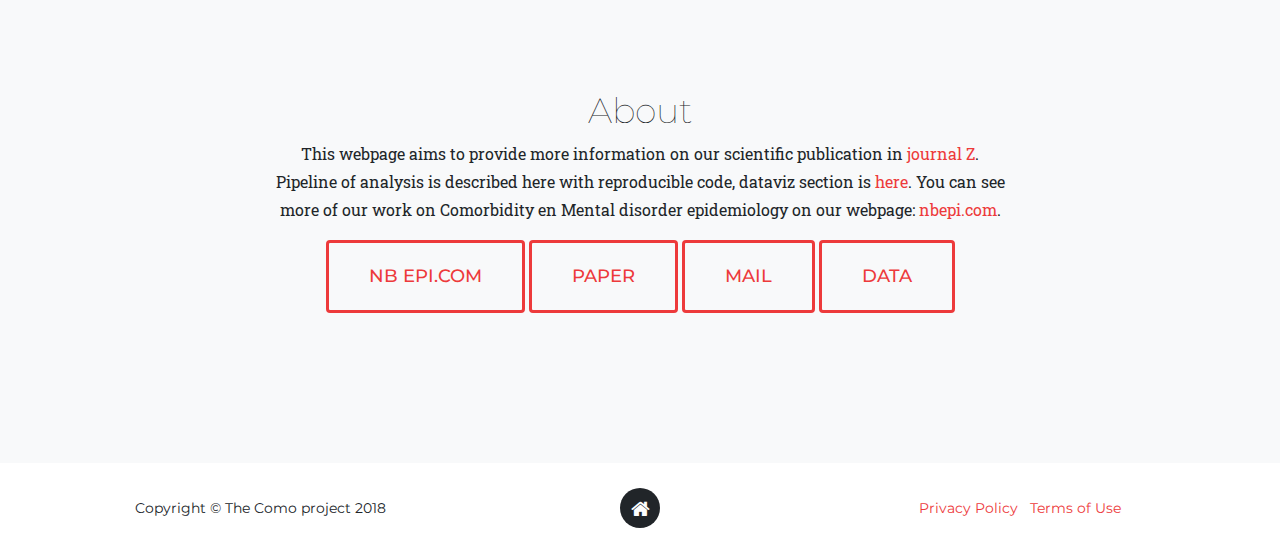
==== commit 6c3a2f48: "fix substance use label issue" ====
--- a/index.html
+++ b/index.html
@@ -326,7 +326,7 @@
         <hr style="width: 100px; height: 1px; border-color: black">
         <center>
           <div style="text-align: justify" class="threeColumns">
-            <p>Life Years Lost is another way to study the premature component of mortality. This metric compares the (a) expected remaining life expectancy after the diagnosis for each person with a diagnosis of a mental disorder, compared to (b) a person of same age from the general reference population.</p>
+            <p>Life Years Lost is another way to study the premature component of mortality. This metric compares the expected remaining life expectancy after the diagnosis for each person with a diagnosis of a mental disorder, compared to a person of same age from the general reference population.</p>
             <p>For example, men diagnosed with substance use disorders experience the largest Life Years Lost estimate: their remaining life expectancy after diagnosis is 14.7 years shorter than men of the same age from the general Danish population.</p>
             <p>In addition, the total Life Years Lost are divided into specific causes of death: if you click to the mental disorder of interest, the Life Years Lost attributable to each cause are shown.</p>
             <p>The total of 14.7 years for men diagnosed with substance use disorders can be decomposed into 9.3 years due to natural causes (including e.g. 5.7 years due to alcohol misuse and 0.9 years due to respiratory diseases) and 5.4 years due to unnatural causes (including e.g. 1.8 years due to suicide).</p>
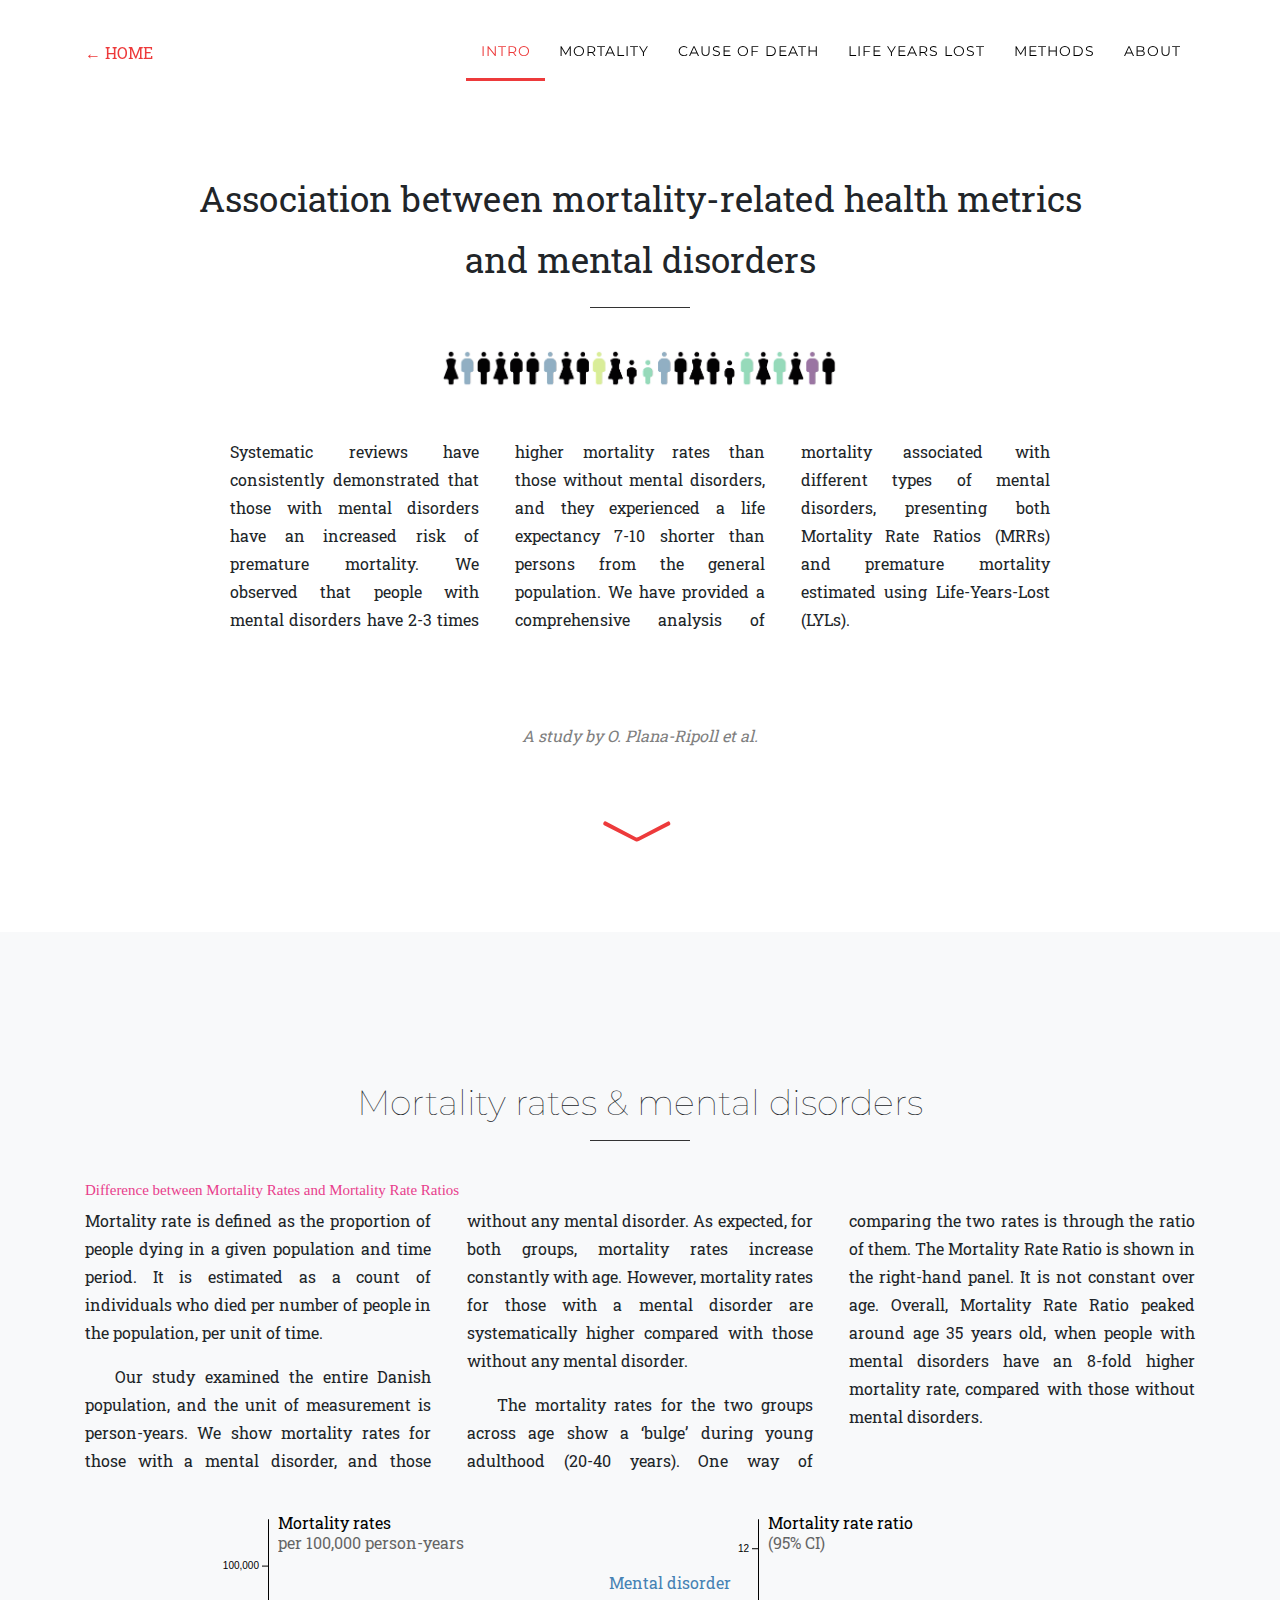
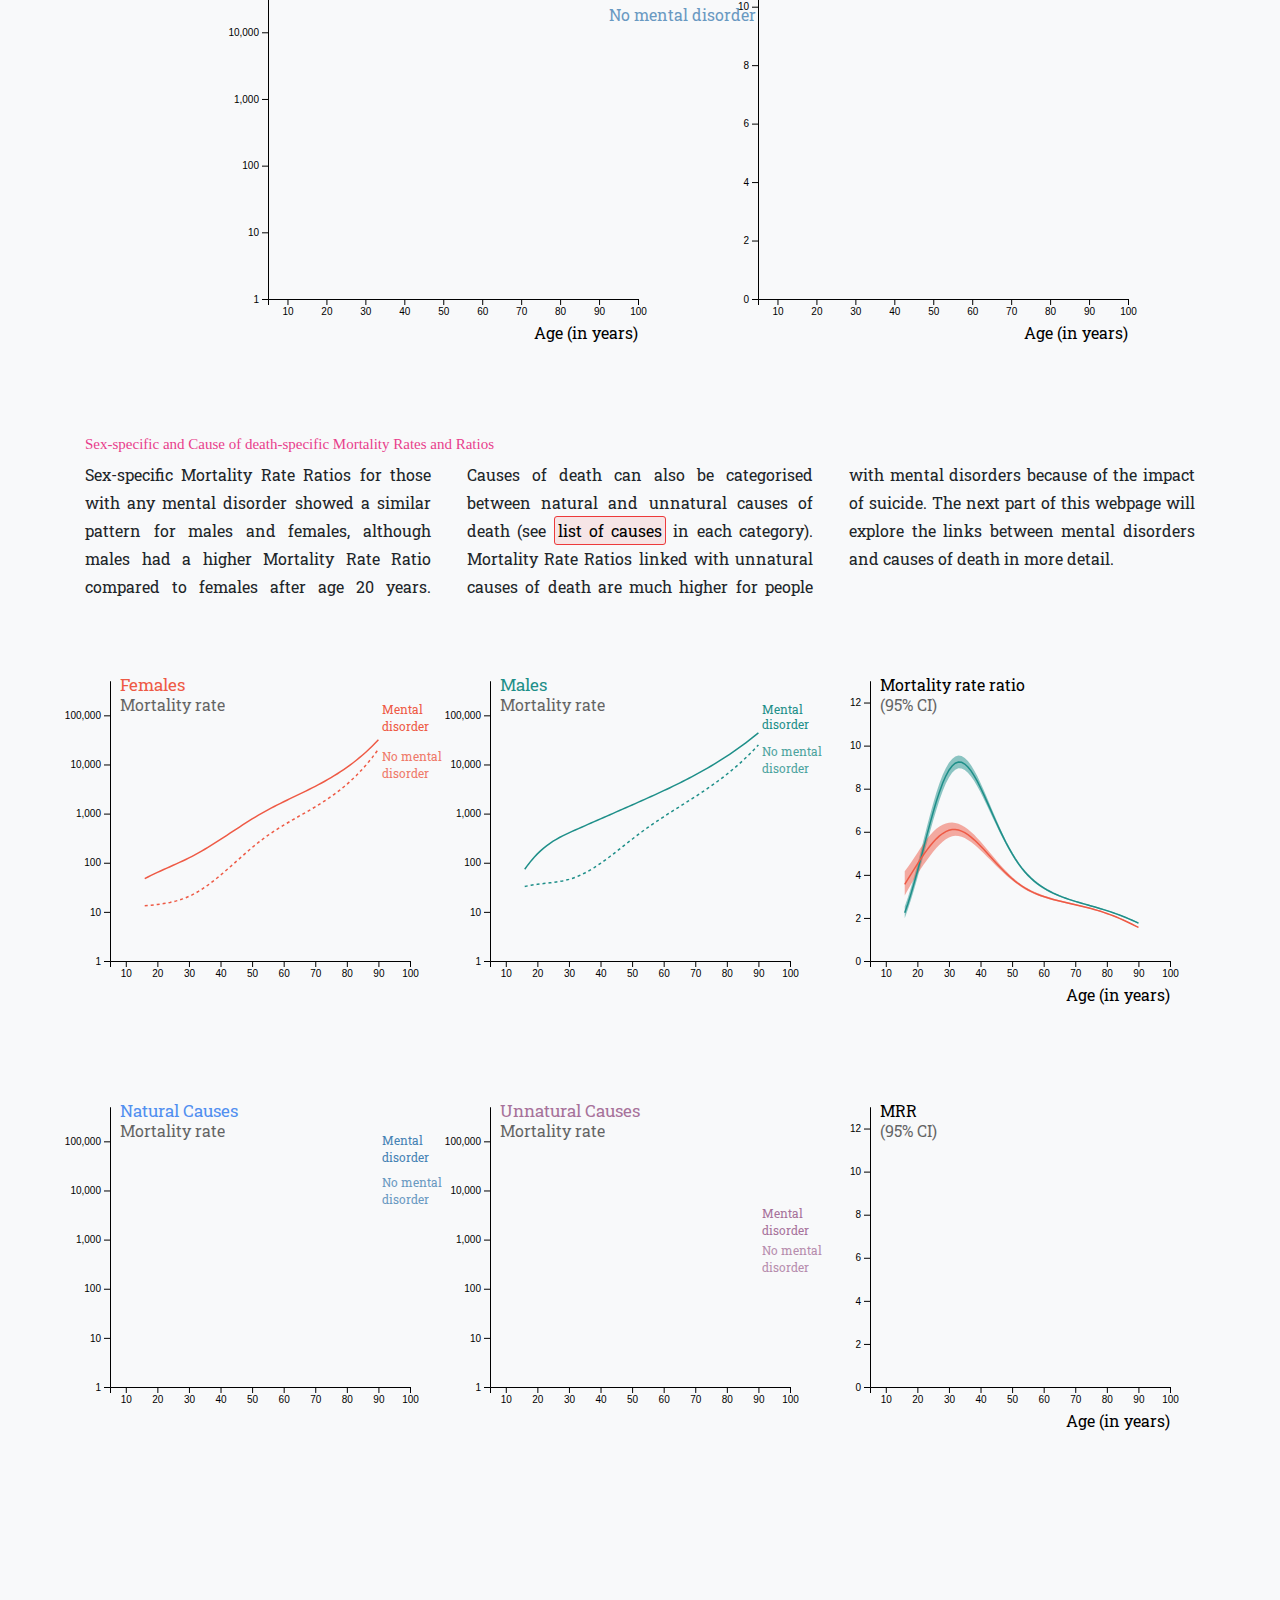
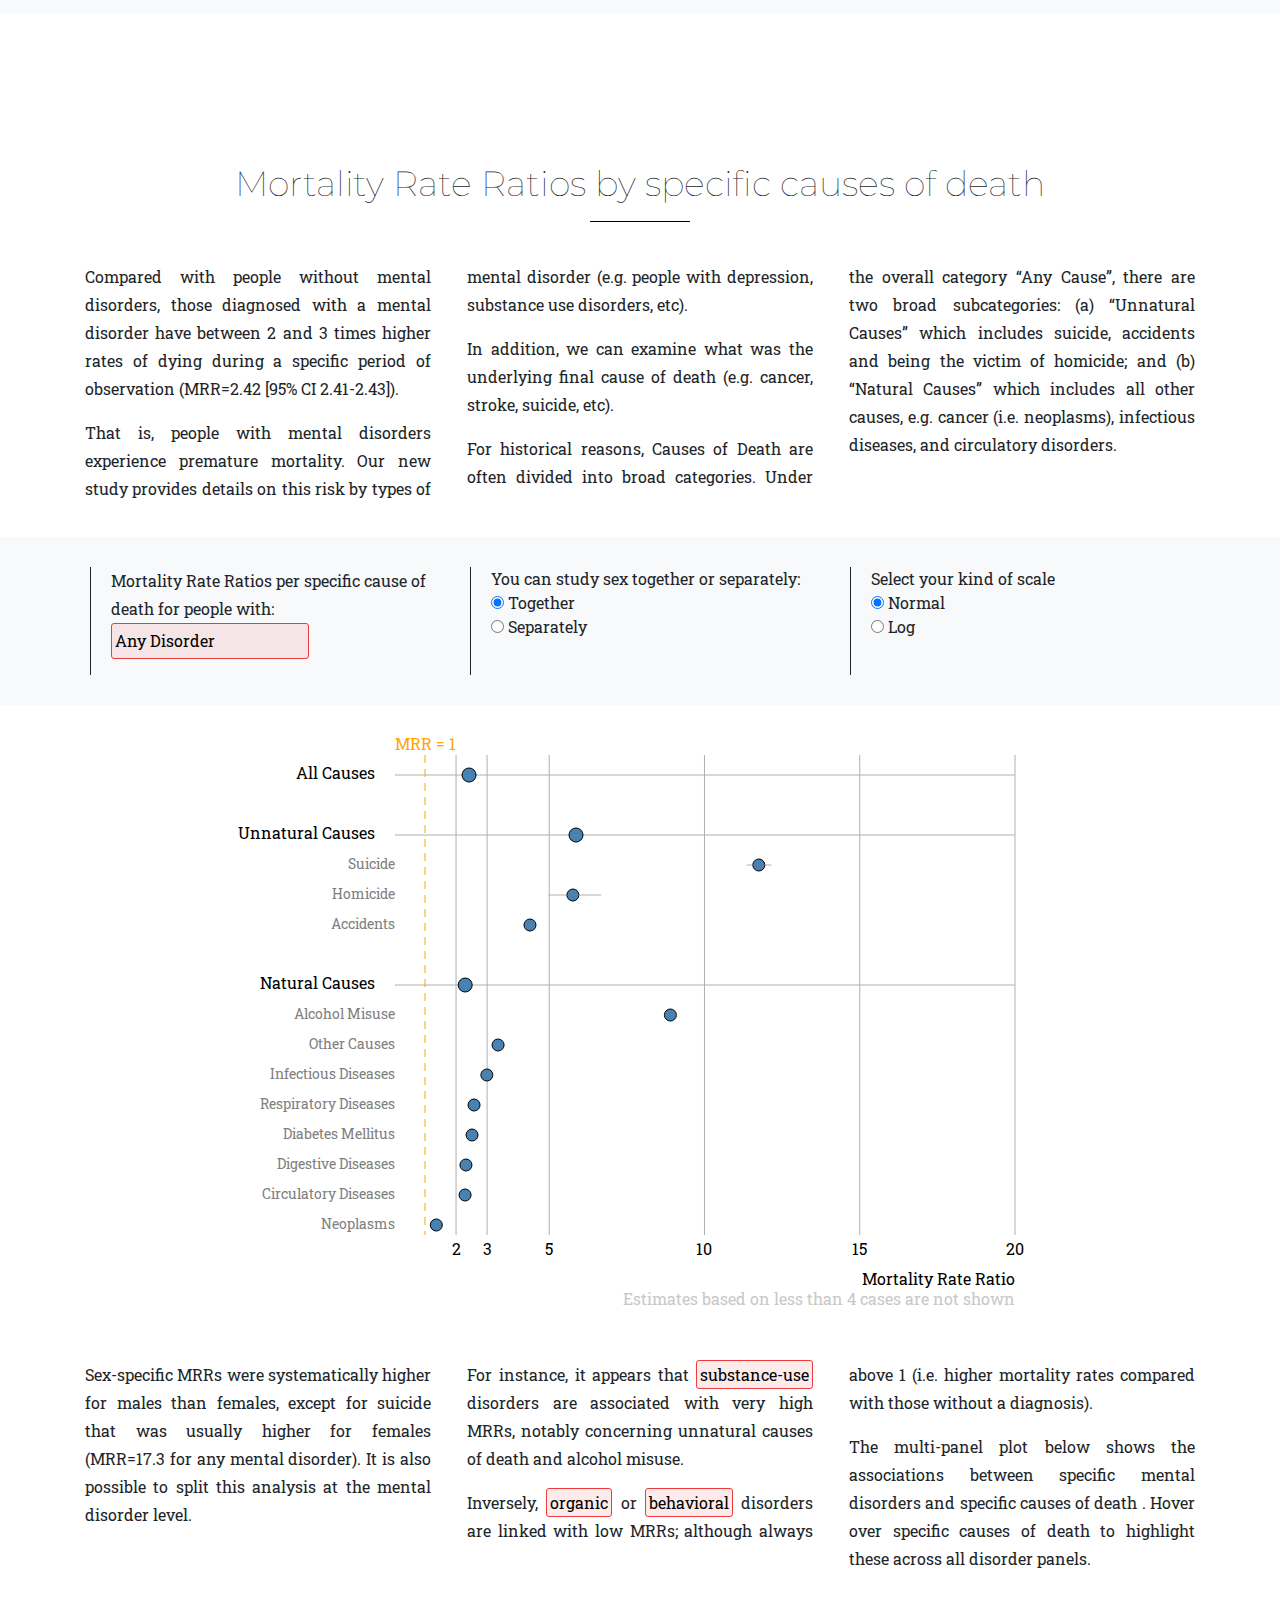
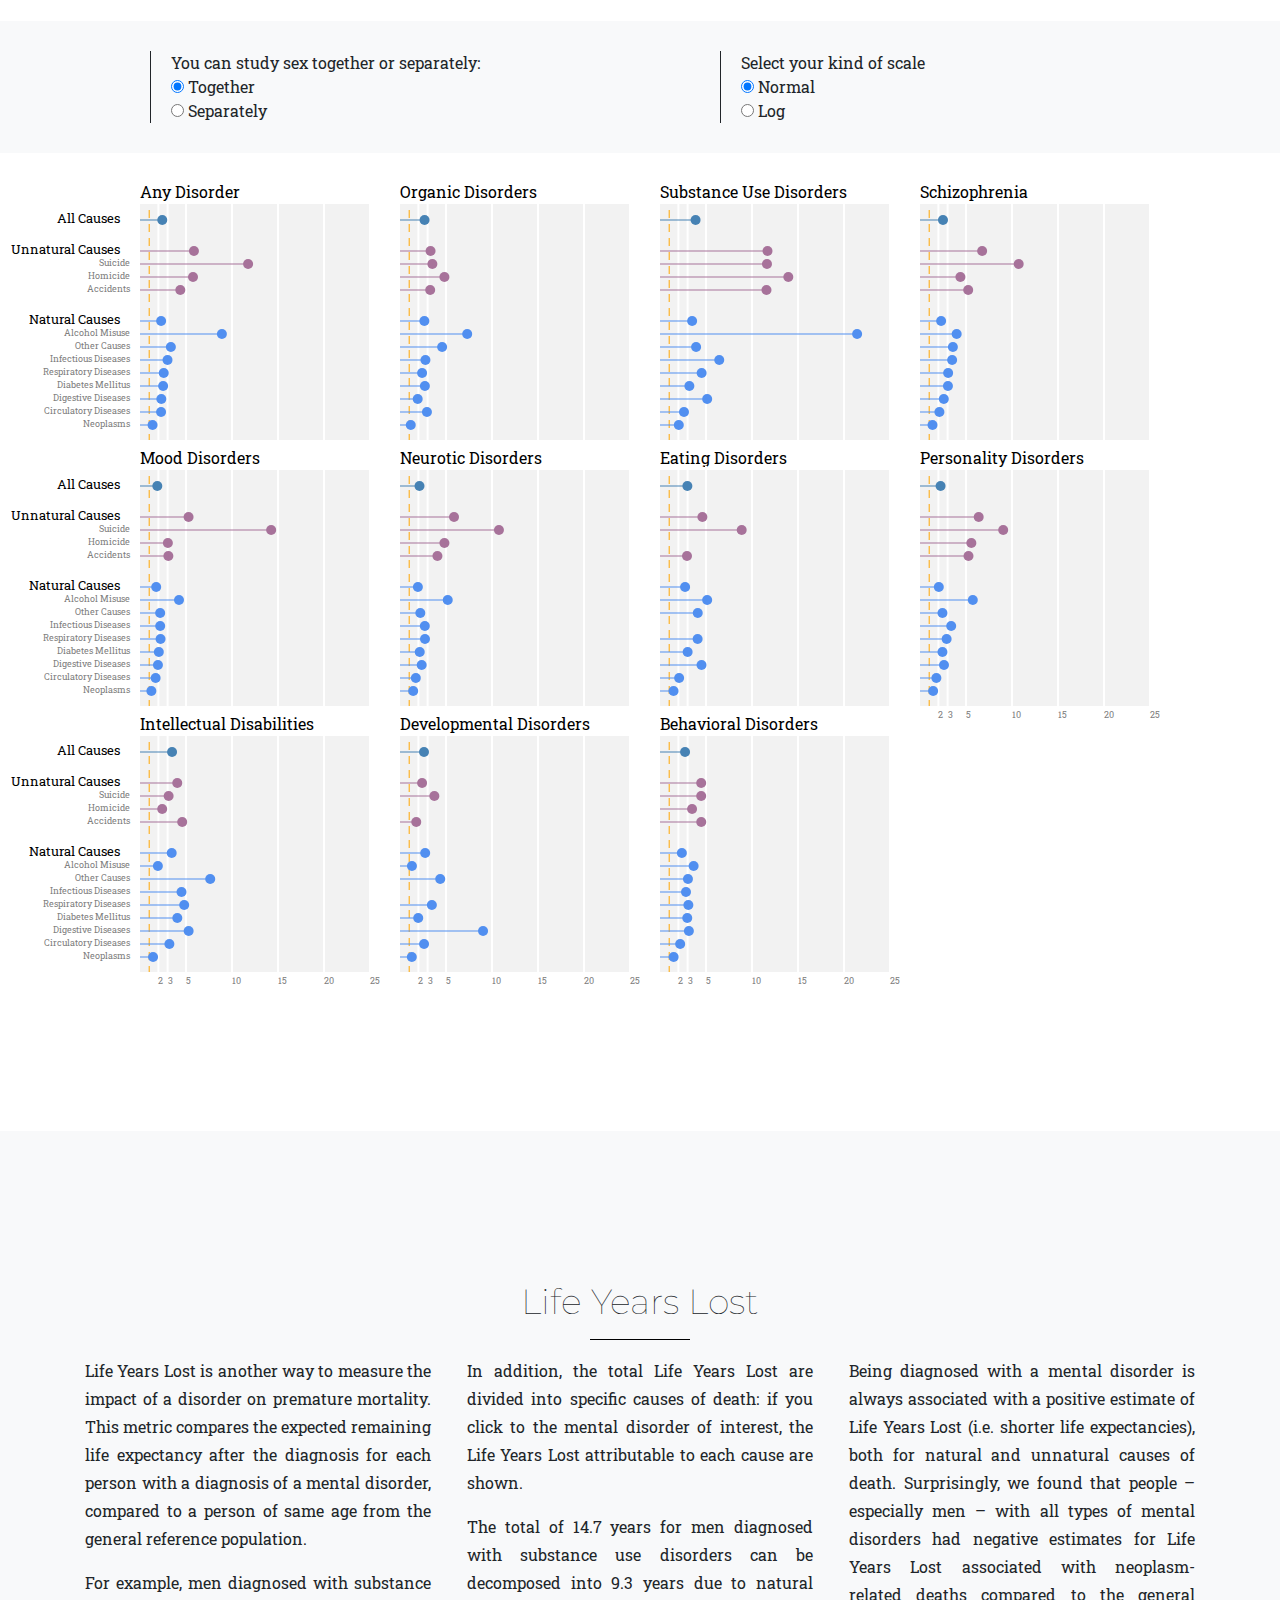
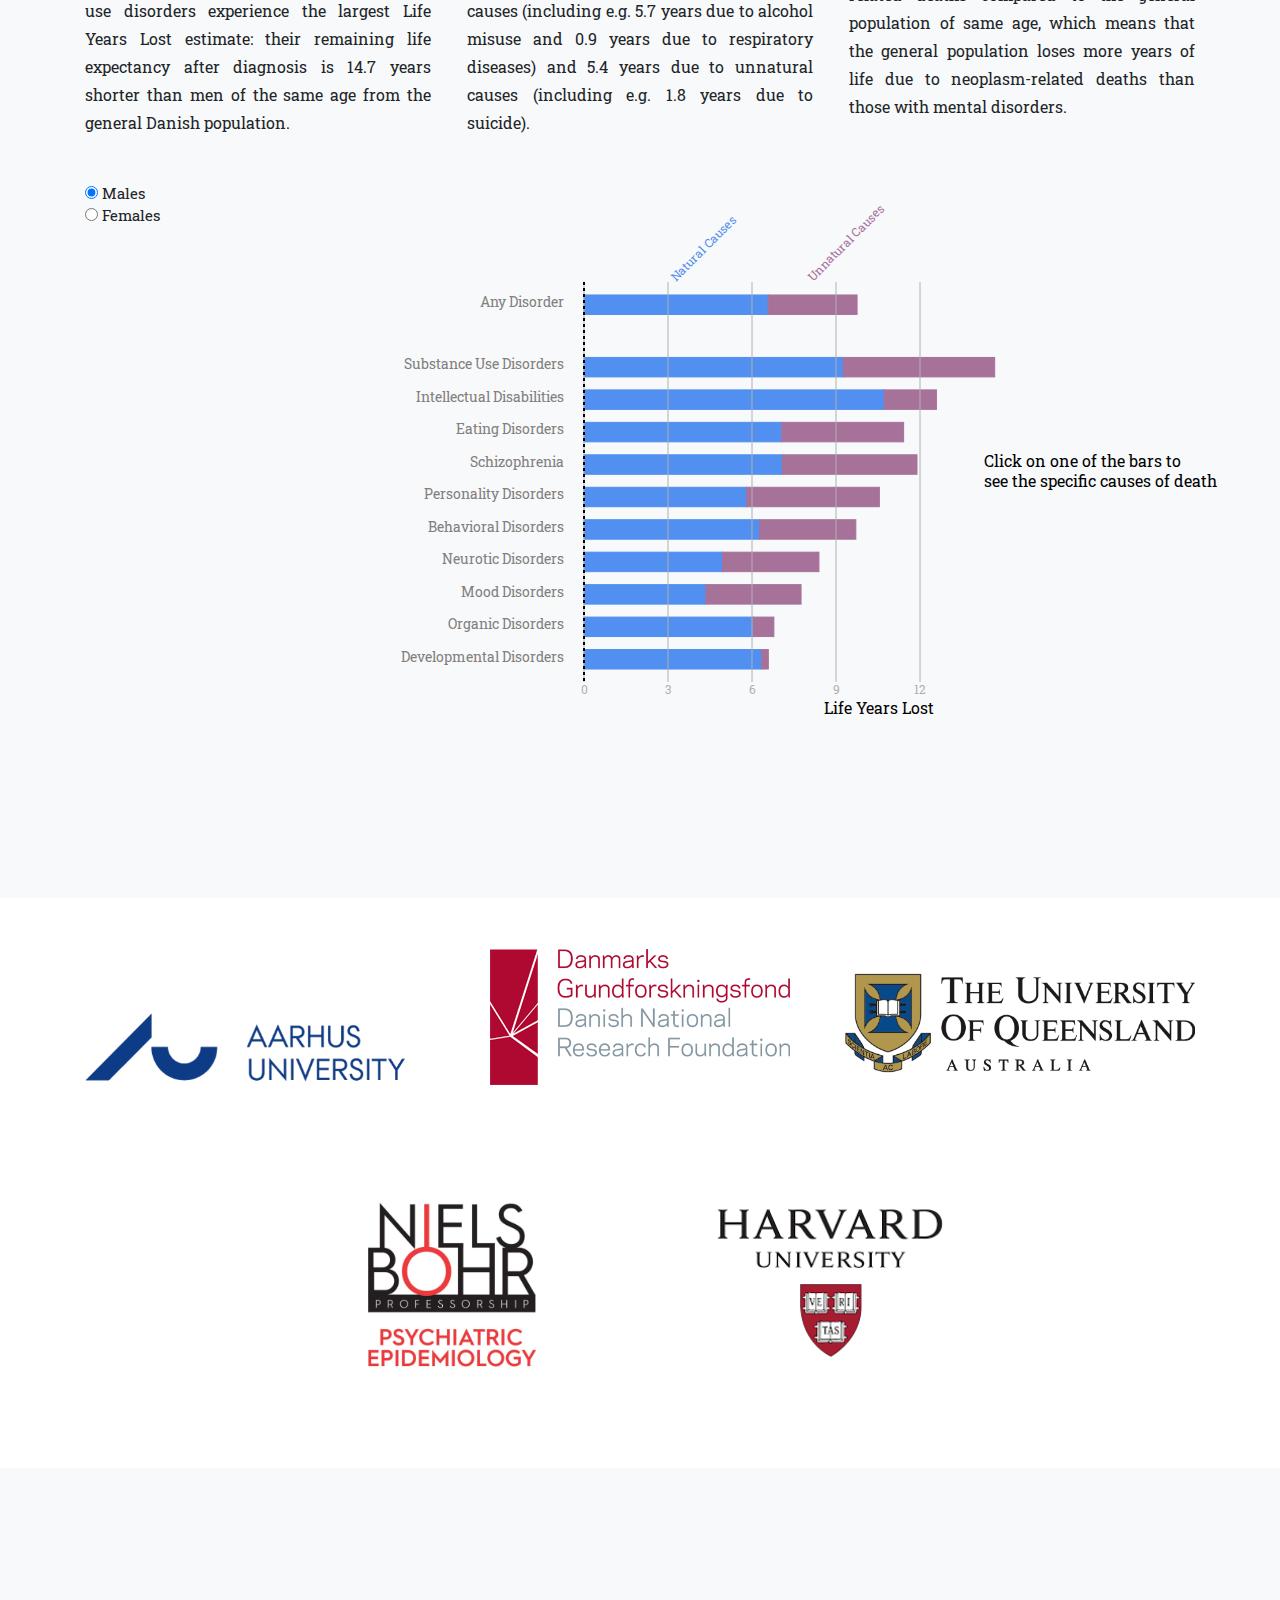
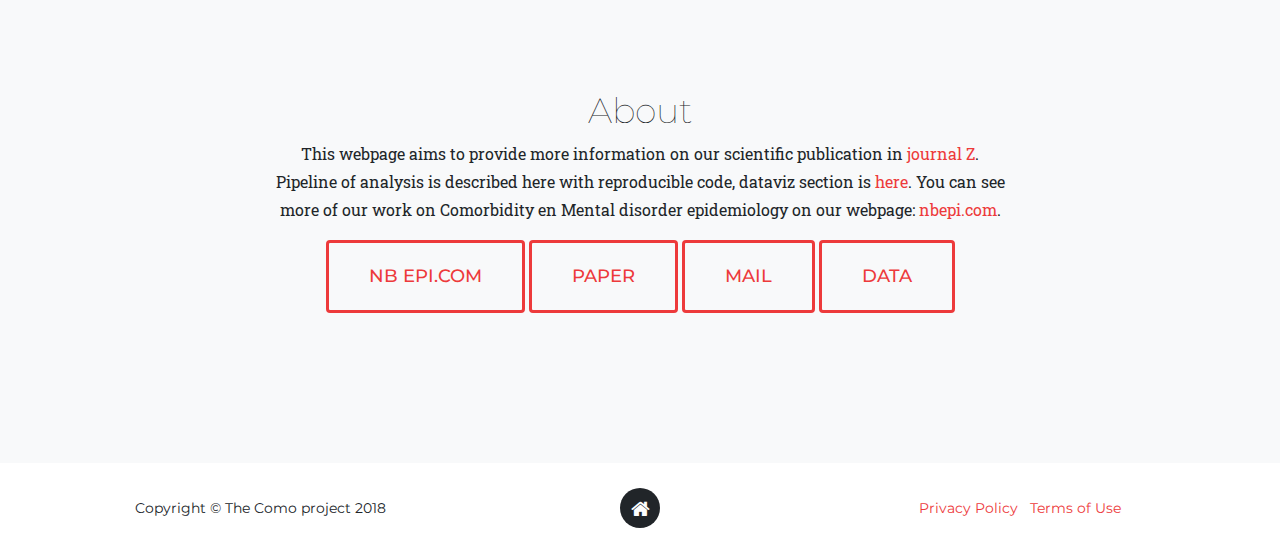
==== commit 7396e27f: "sentence + input data line chart + change substance use disorder label" ====
--- a/index.html
+++ b/index.html
@@ -326,7 +326,7 @@
         <hr style="width: 100px; height: 1px; border-color: black">
         <center>
           <div style="text-align: justify" class="threeColumns">
-            <p>Life Years Lost is another way to study the premature component of mortality. This metric compares the expected remaining life expectancy after the diagnosis for each person with a diagnosis of a mental disorder, compared to a person of same age from the general reference population.</p>
+            <p>Life Years Lost is another way to measure the impact of a disorder on premature mortality. This metric compares the expected remaining life expectancy after the diagnosis for each person with a diagnosis of a mental disorder, compared to a person of same age from the general reference population.</p>
             <p>For example, men diagnosed with substance use disorders experience the largest Life Years Lost estimate: their remaining life expectancy after diagnosis is 14.7 years shorter than men of the same age from the general Danish population.</p>
             <p>In addition, the total Life Years Lost are divided into specific causes of death: if you click to the mental disorder of interest, the Life Years Lost attributable to each cause are shown.</p>
             <p>The total of 14.7 years for men diagnosed with substance use disorders can be decomposed into 9.3 years due to natural causes (including e.g. 5.7 years due to alcohol misuse and 0.9 years due to respiratory diseases) and 5.4 years due to unnatural causes (including e.g. 1.8 years due to suicide).</p>
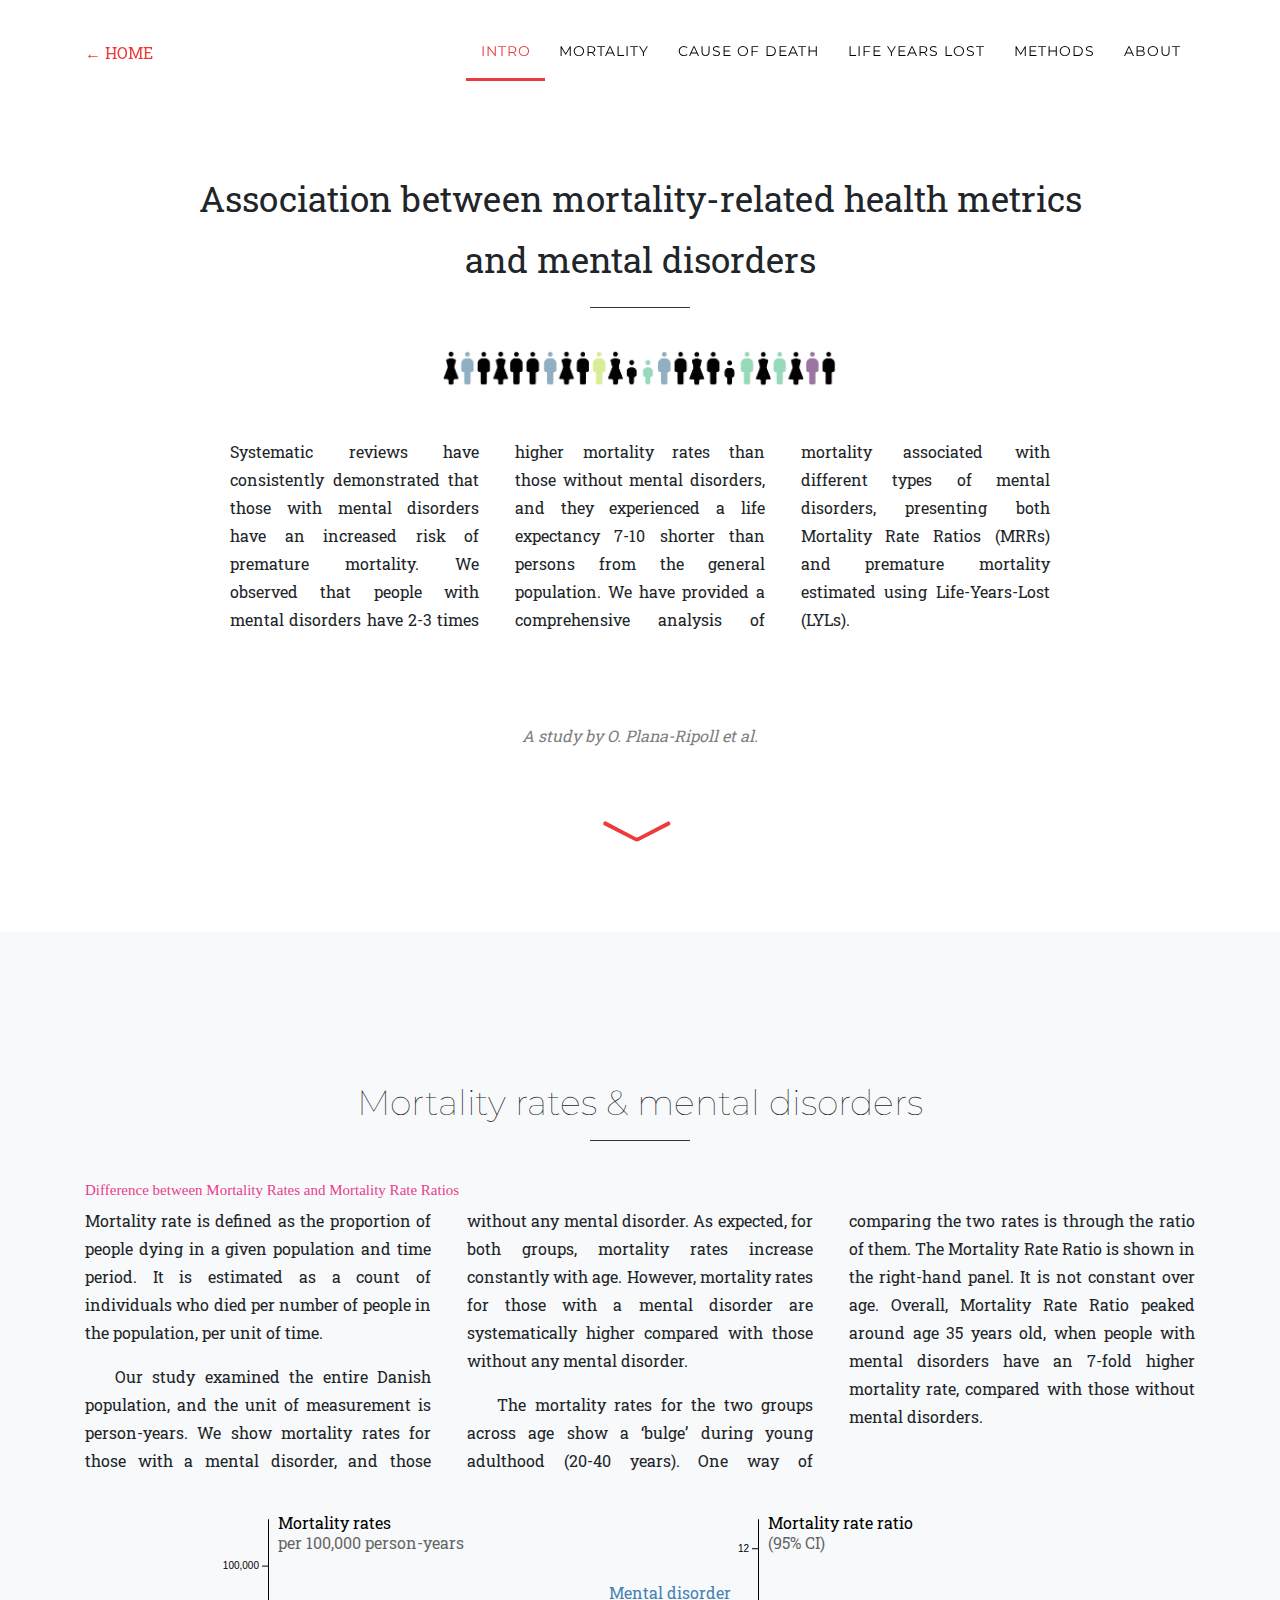
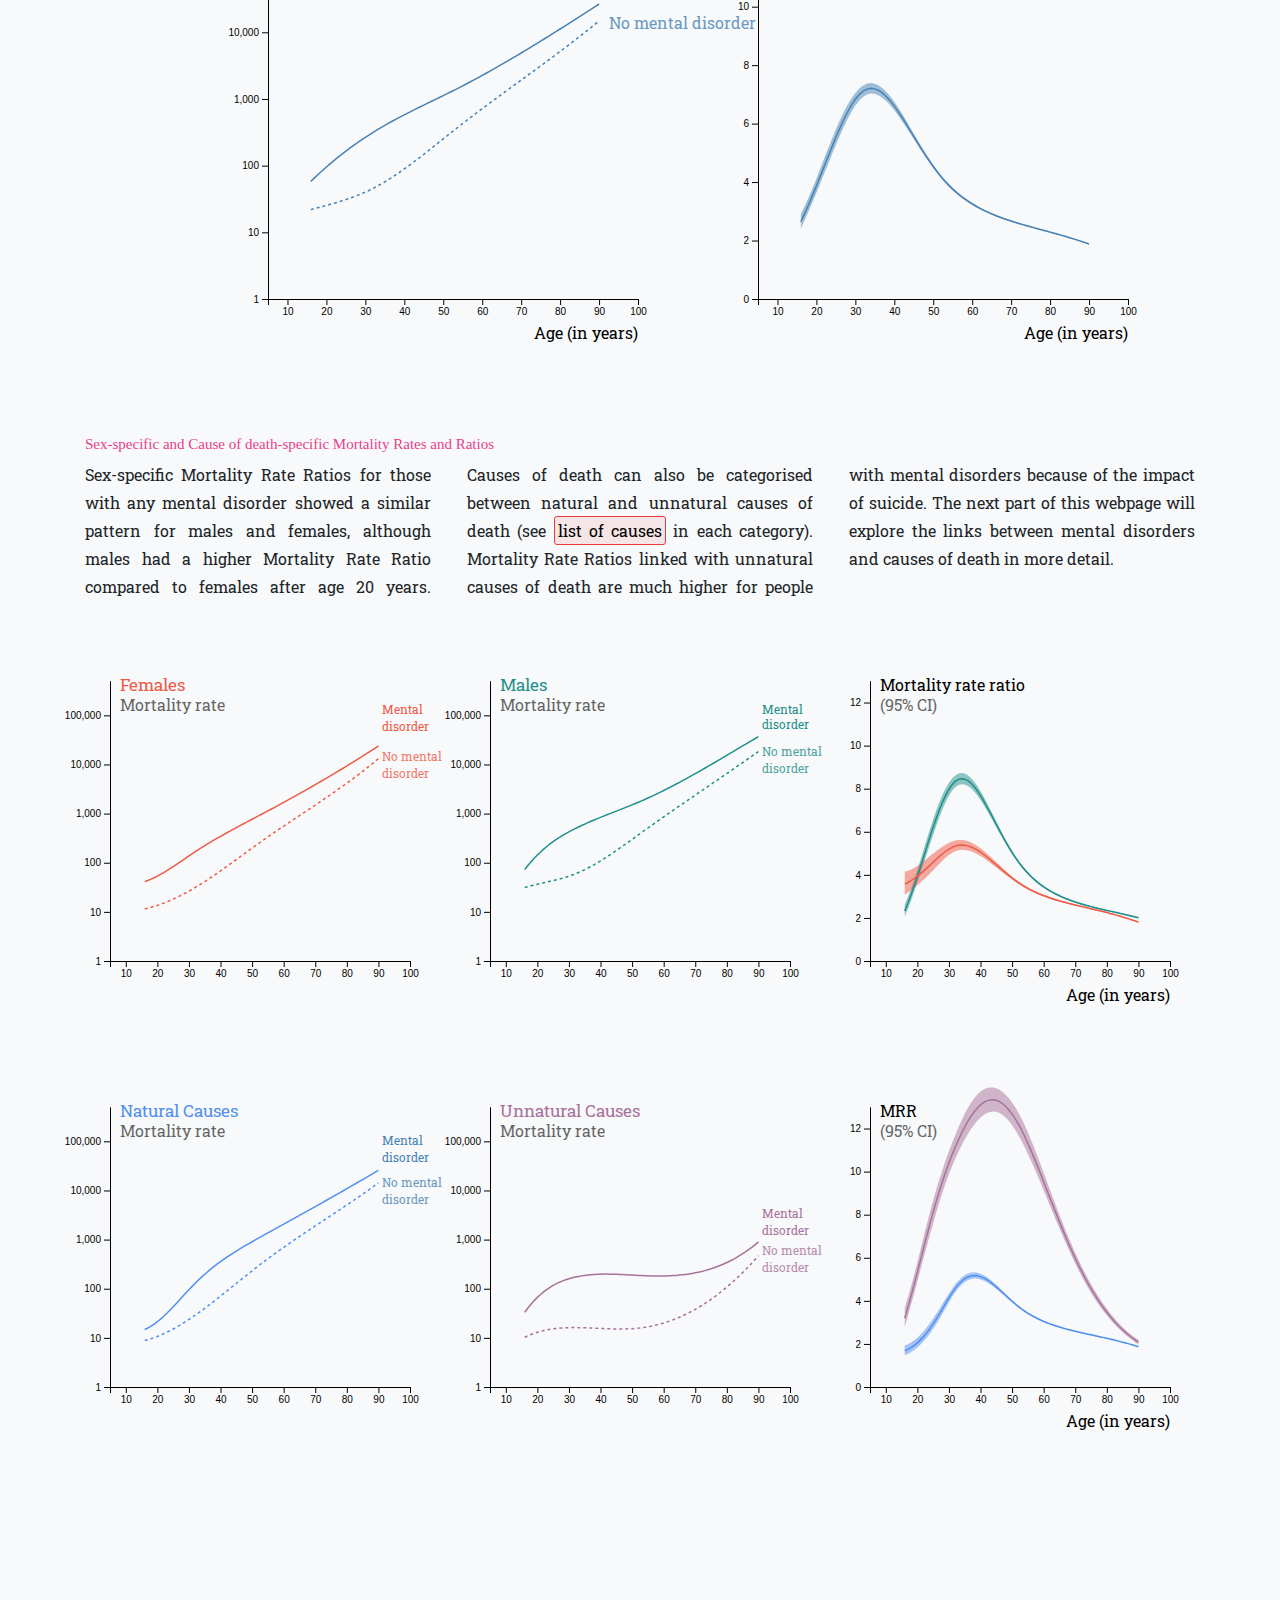
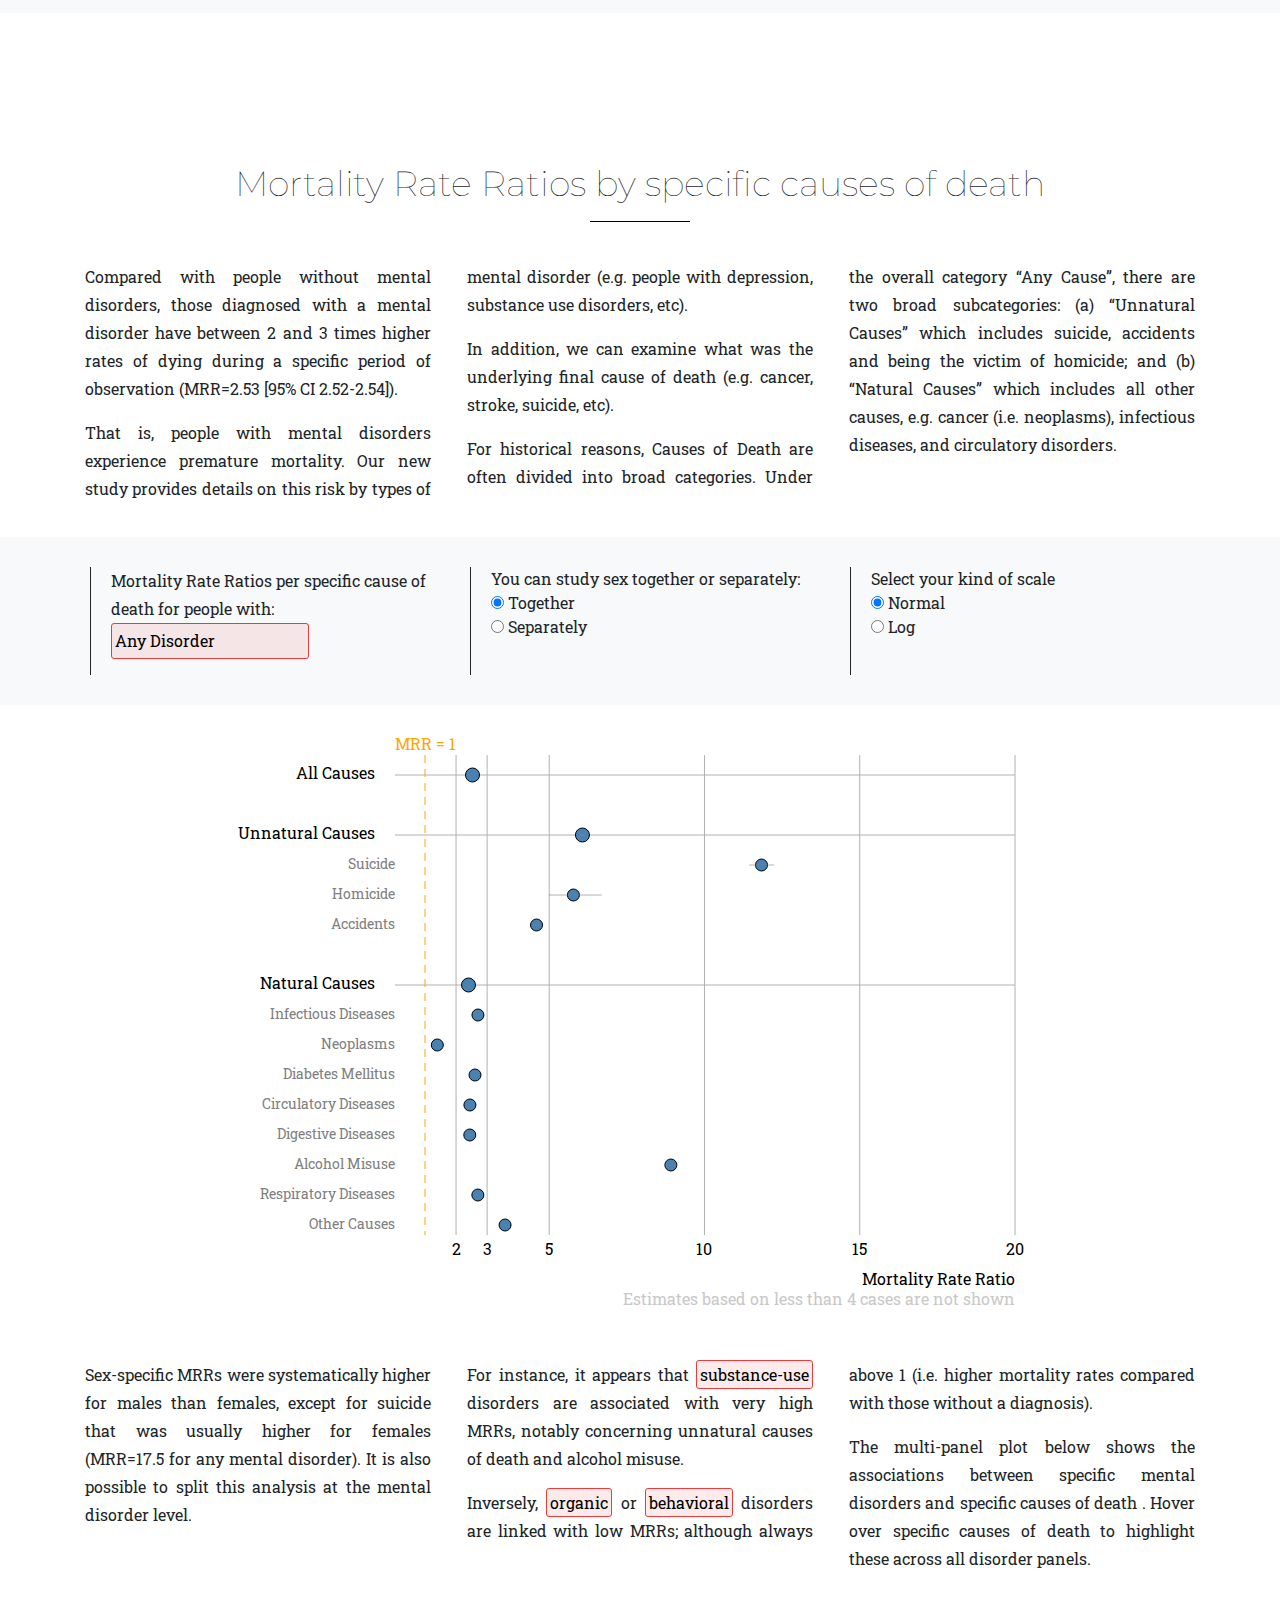
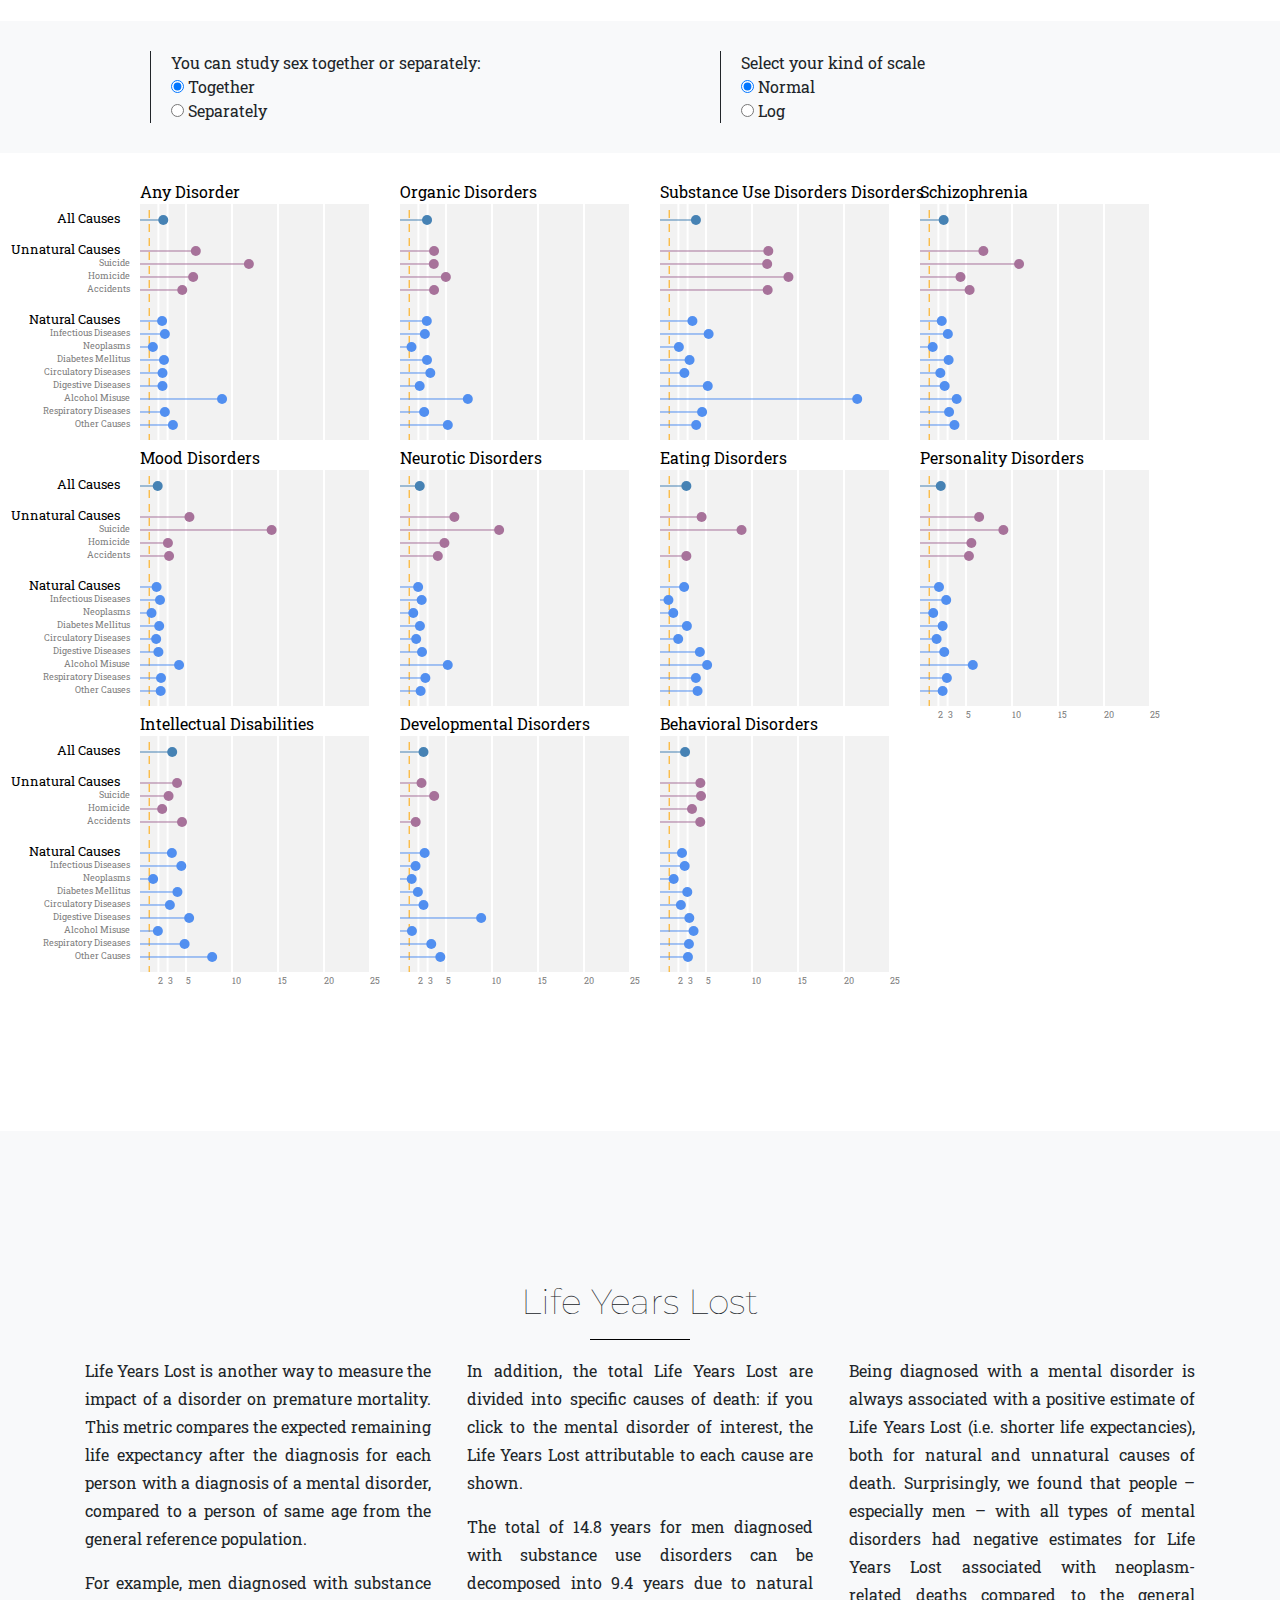
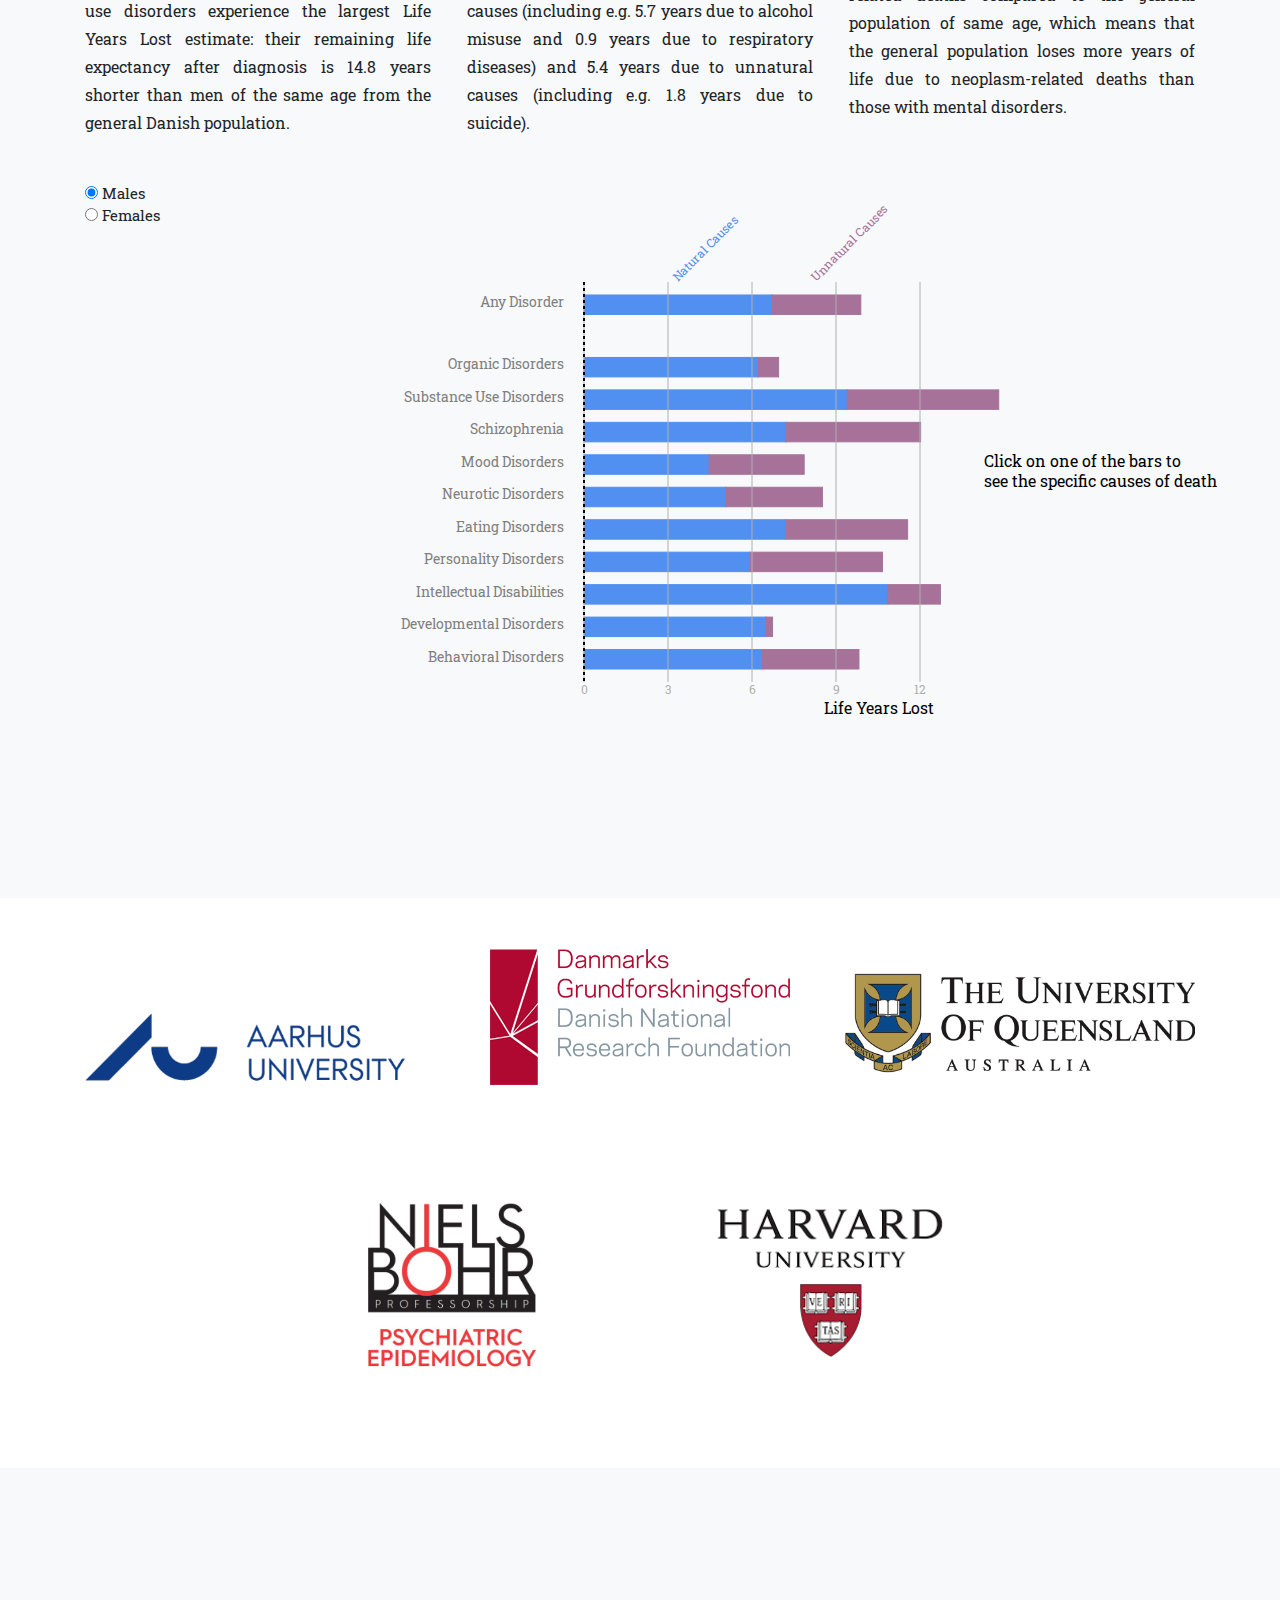
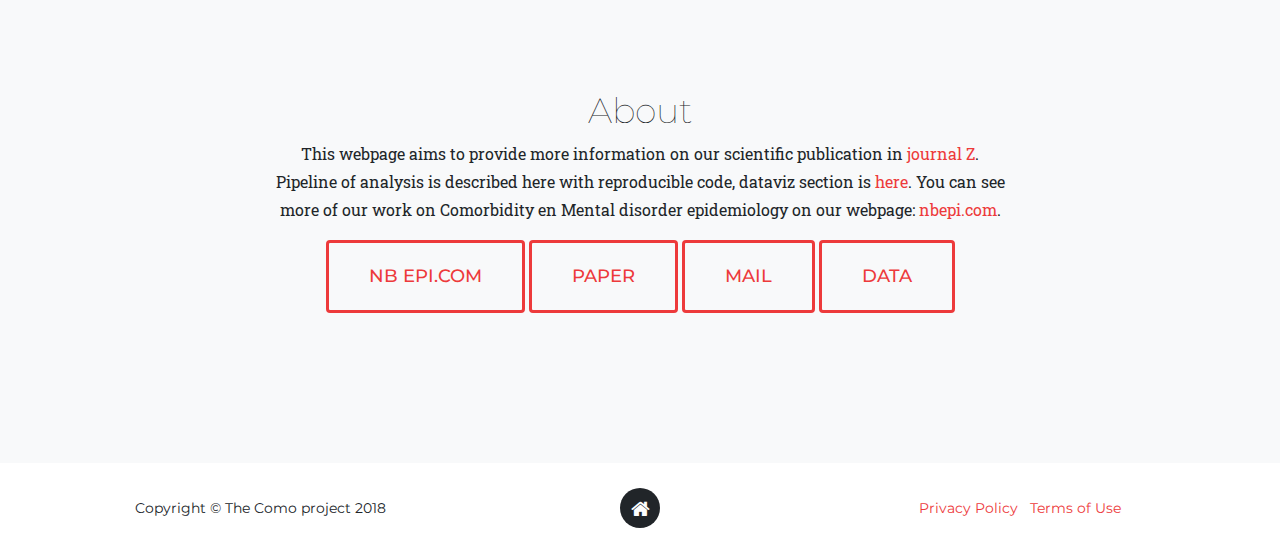
==== commit 4d4857a5: "update text" ====
--- a/index.html
+++ b/index.html
@@ -142,7 +142,7 @@
         <center><div style="text-align: justify" class="threeColumns">
           <p>Mortality rate is defined as the proportion of people dying in a given population and time period. It is estimated as a count of individuals who died per number of people in the population, per unit of time.</p>
           <p style="text-indent: 30px"> Our study examined the entire Danish population, and the unit of measurement is person-years. We show mortality rates for those with a mental disorder, and those without any mental disorder. As expected, for both groups, mortality rates increase constantly with age. However, mortality rates for those with a mental disorder are systematically higher compared with those without any mental disorder.</p>
-          <p style="text-indent: 30px">The mortality rates for the two groups across age show a ‘bulge’ during young adulthood (20-40 years). One way of comparing the two rates is through the ratio of them. The Mortality Rate Ratio is shown in the right-hand panel. It is not constant over age. Overall, Mortality Rate Ratio peaked around age 35 years old, when people with mental disorders have an 8-fold higher mortality rate, compared with those without mental disorders.</p>
+          <p style="text-indent: 30px">The mortality rates for the two groups across age show a ‘bulge’ during young adulthood (20-40 years). One way of comparing the two rates is through the ratio of them. The Mortality Rate Ratio is shown in the right-hand panel. It is not constant over age. Overall, Mortality Rate Ratio peaked around age 35 years old, when people with mental disorders have an 7-fold higher mortality rate, compared with those without mental disorders.</p>
         </div></center>
       </div>
     </div>
@@ -210,7 +210,7 @@
         <hr style="width: 100px; height: 1px; border-color: black">
         <br>
         <center><div style="text-align: justify" class="threeColumns">
-          <p>Compared with people without mental disorders, those diagnosed with a mental disorder have between 2 and 3 times higher rates of dying during a specific period of observation (MRR=2.42 [95% CI 2.41-2.43]).</p>
+          <p>Compared with people without mental disorders, those diagnosed with a mental disorder have between 2 and 3 times higher rates of dying during a specific period of observation (MRR=2.53 [95% CI 2.52-2.54]).</p>
           <p>That is, people with mental disorders experience premature mortality. Our new study provides details on this risk by types of mental disorder (e.g. people with depression, substance use disorders, etc).</p>
           <p>In addition, we can examine what was the underlying final cause of death (e.g. cancer, stroke, suicide, etc).</p>
           <p>For historical reasons, Causes of Death are often divided into broad categories. Under the overall category “Any Cause”, there are two broad subcategories: (a) “Unnatural Causes” which includes suicide, accidents and being the victim of homicide; and (b) “Natural Causes” which includes all other causes, e.g. cancer (i.e. neoplasms), infectious diseases, and circulatory disorders.</p>
@@ -270,7 +270,7 @@
     <!-- Last text-->
     <center>
       <div style="text-align: justify" class="threeColumns">
-        <p>Sex-specific MRRs were systematically higher for males than females, except for suicide that was usually higher for females (MRR=17.3 for any mental disorder). It is also possible to split this analysis at the mental disorder level.</p>
+        <p>Sex-specific MRRs were systematically higher for males than females, except for suicide that was usually higher for females (MRR=17.5 for any mental disorder). It is also possible to split this analysis at the mental disorder level.</p>
         <p>For instance, it appears that <span id="showSubstanceUse" class="persoBtn">substance-use</span> disorders are associated with very high MRRs, notably concerning unnatural causes of death and alcohol misuse.</p>
         <p>Inversely, <span id="showOrganic" class="persoBtn">organic</span> or <span id="showBehavioral" class="persoBtn">behavioral</span> disorders are linked with low MRRs; although always above 1 (i.e. higher mortality rates compared with those without a diagnosis).</p>
         <p>The multi-panel plot below shows the associations between specific mental disorders and specific causes of death . Hover over specific causes of death to highlight these across all disorder panels.</p>
@@ -327,9 +327,9 @@
         <center>
           <div style="text-align: justify" class="threeColumns">
             <p>Life Years Lost is another way to measure the impact of a disorder on premature mortality. This metric compares the expected remaining life expectancy after the diagnosis for each person with a diagnosis of a mental disorder, compared to a person of same age from the general reference population.</p>
-            <p>For example, men diagnosed with substance use disorders experience the largest Life Years Lost estimate: their remaining life expectancy after diagnosis is 14.7 years shorter than men of the same age from the general Danish population.</p>
+            <p>For example, men diagnosed with substance use disorders experience the largest Life Years Lost estimate: their remaining life expectancy after diagnosis is 14.8 years shorter than men of the same age from the general Danish population.</p>
             <p>In addition, the total Life Years Lost are divided into specific causes of death: if you click to the mental disorder of interest, the Life Years Lost attributable to each cause are shown.</p>
-            <p>The total of 14.7 years for men diagnosed with substance use disorders can be decomposed into 9.3 years due to natural causes (including e.g. 5.7 years due to alcohol misuse and 0.9 years due to respiratory diseases) and 5.4 years due to unnatural causes (including e.g. 1.8 years due to suicide).</p>
+            <p>The total of 14.8 years for men diagnosed with substance use disorders can be decomposed into 9.4 years due to natural causes (including e.g. 5.7 years due to alcohol misuse and 0.9 years due to respiratory diseases) and 5.4 years due to unnatural causes (including e.g. 1.8 years due to suicide).</p>
             <p>Being diagnosed with a mental disorder is always associated with a positive estimate of Life Years Lost (i.e. shorter life expectancies), both for natural and unnatural causes of death. Surprisingly, we found that people – especially men – with all types of mental disorders had negative estimates for Life Years Lost associated with neoplasm-related deaths compared to the general population of same age, which means that the general population loses more years of life due to neoplasm-related deaths than those with mental disorders.</p>
           </div>
         </center>
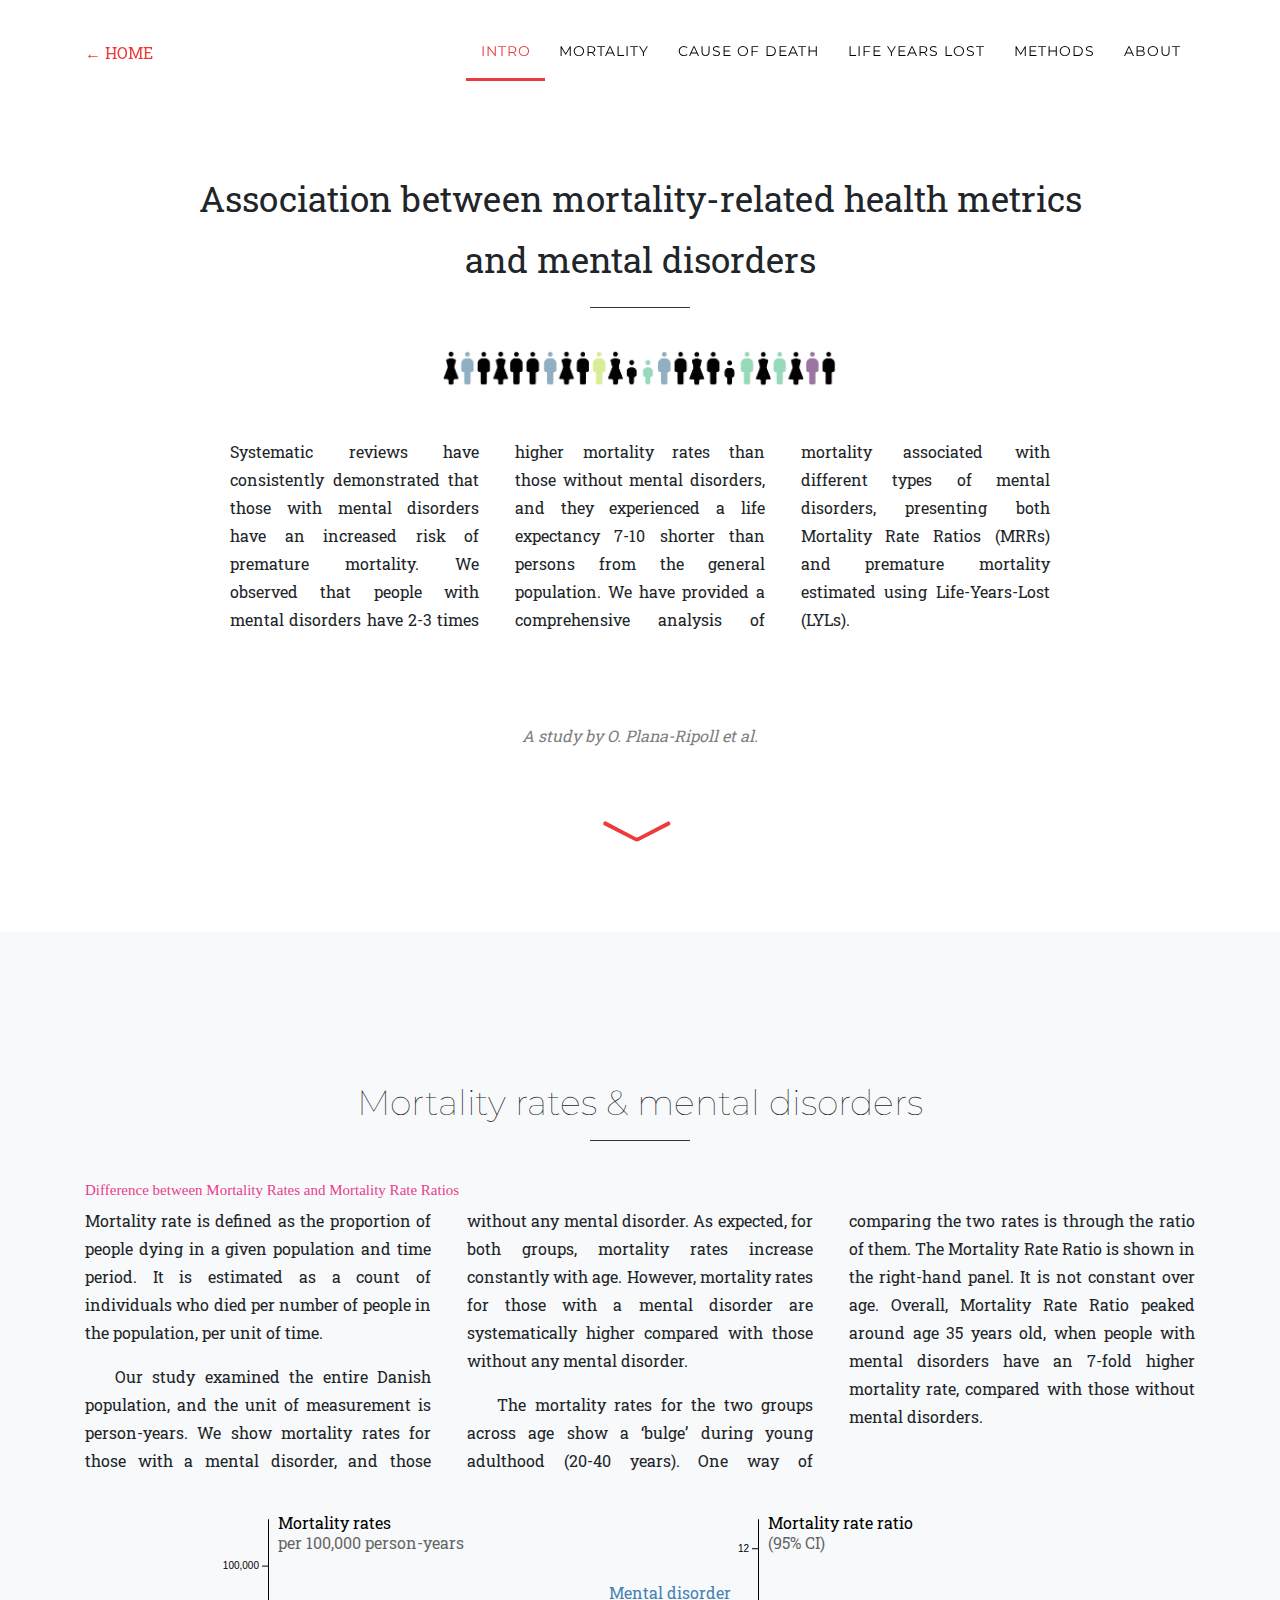
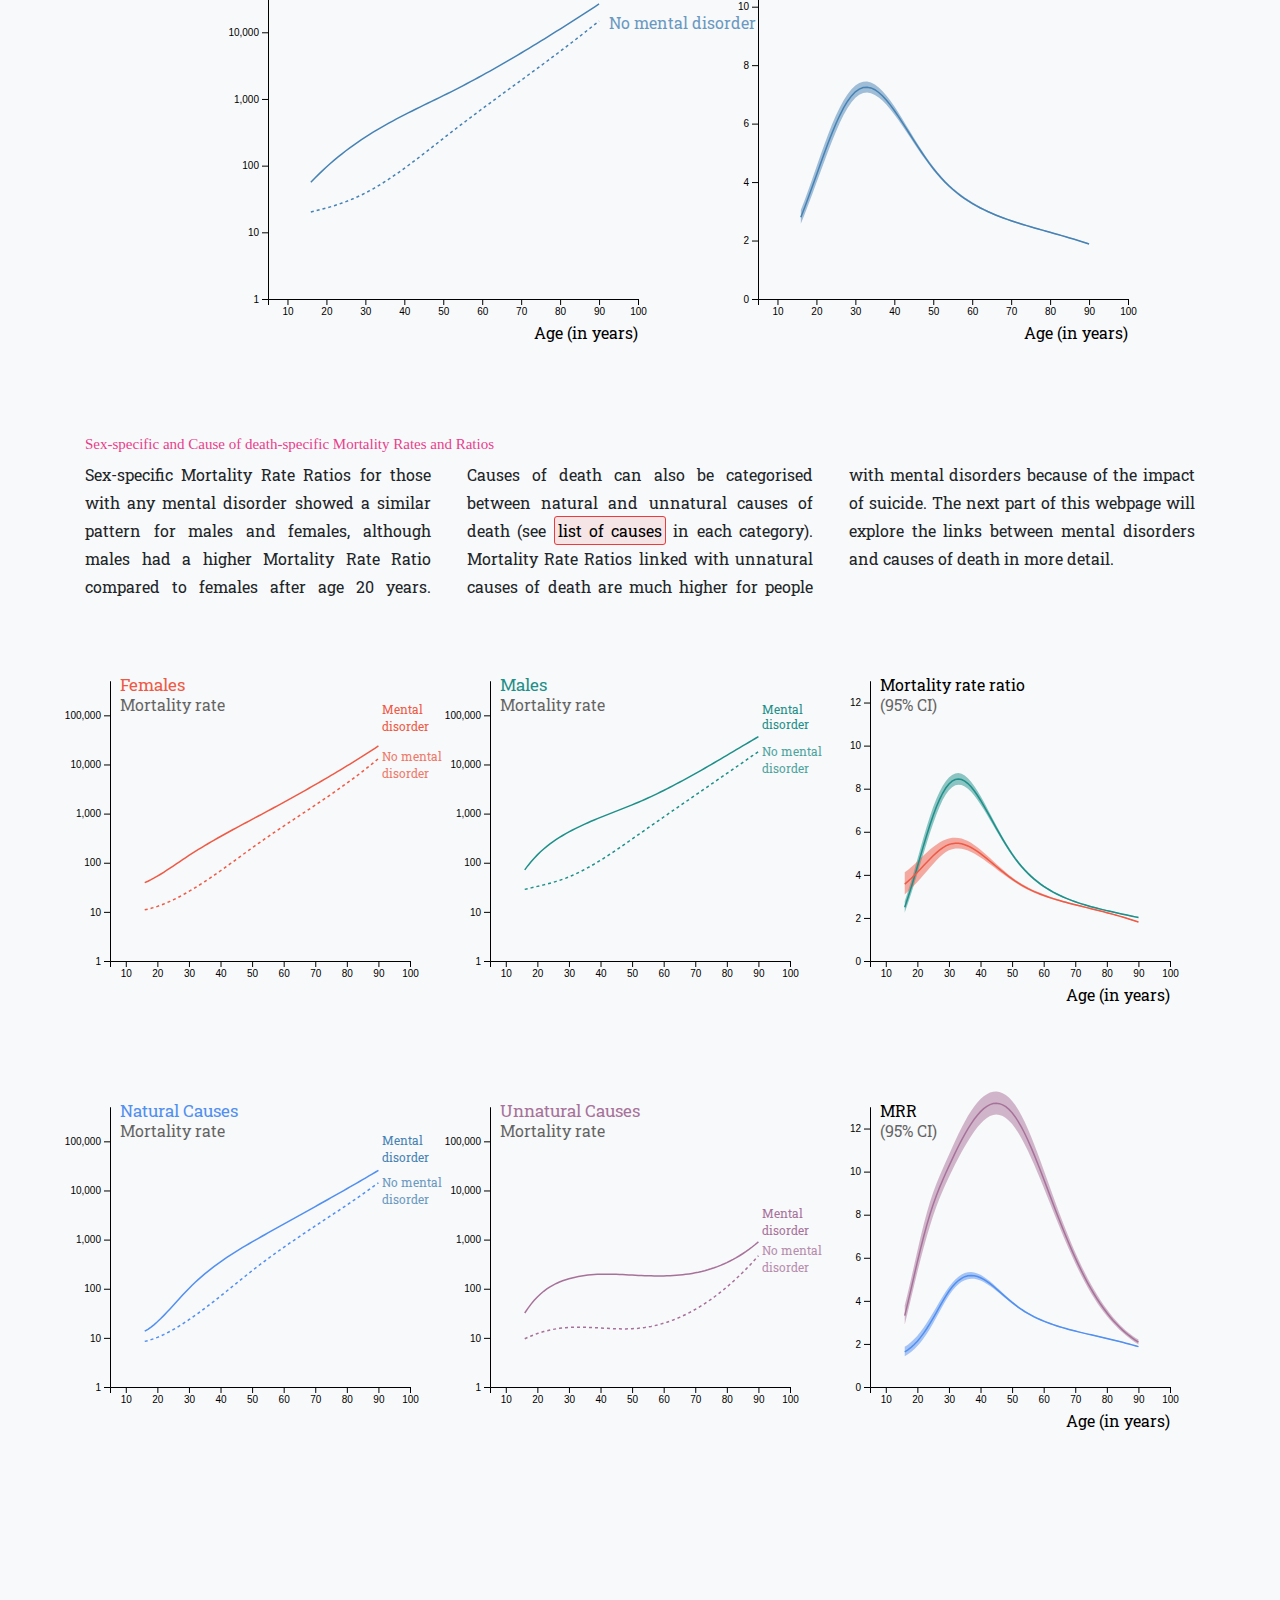
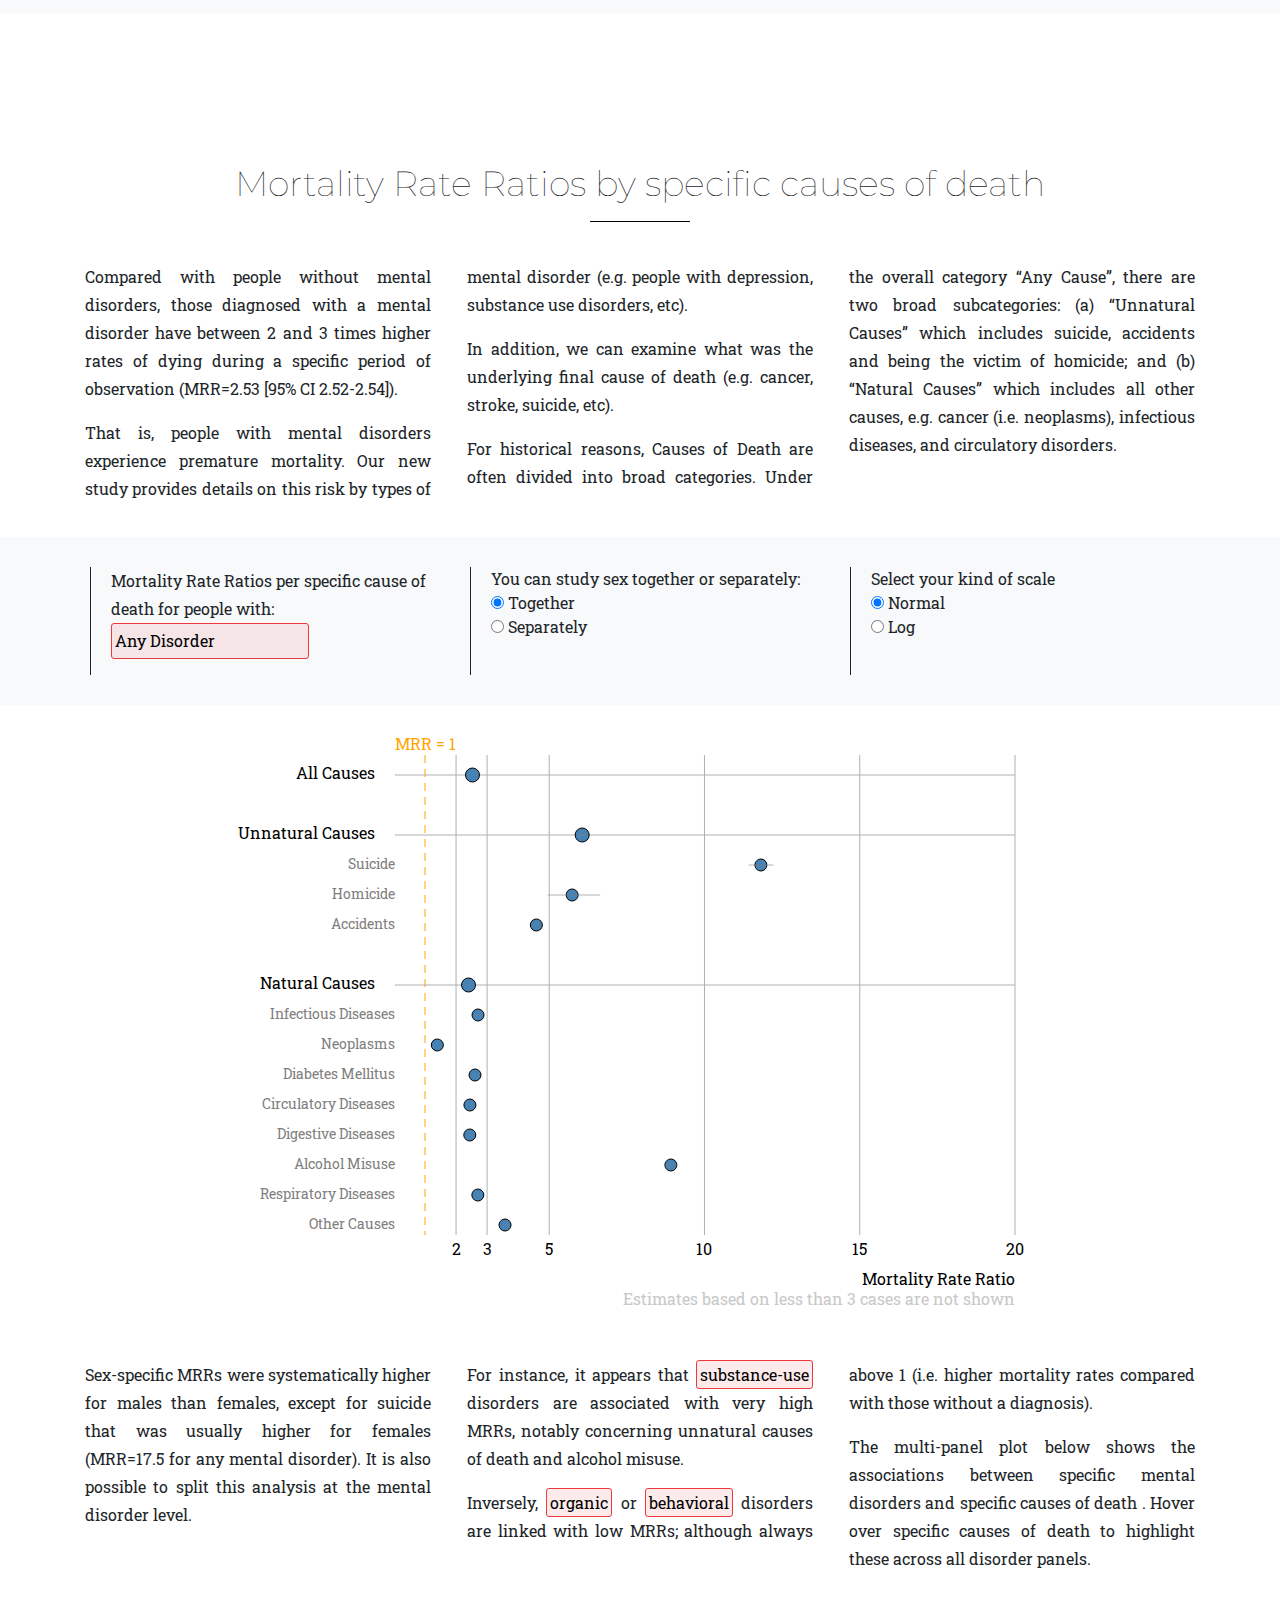
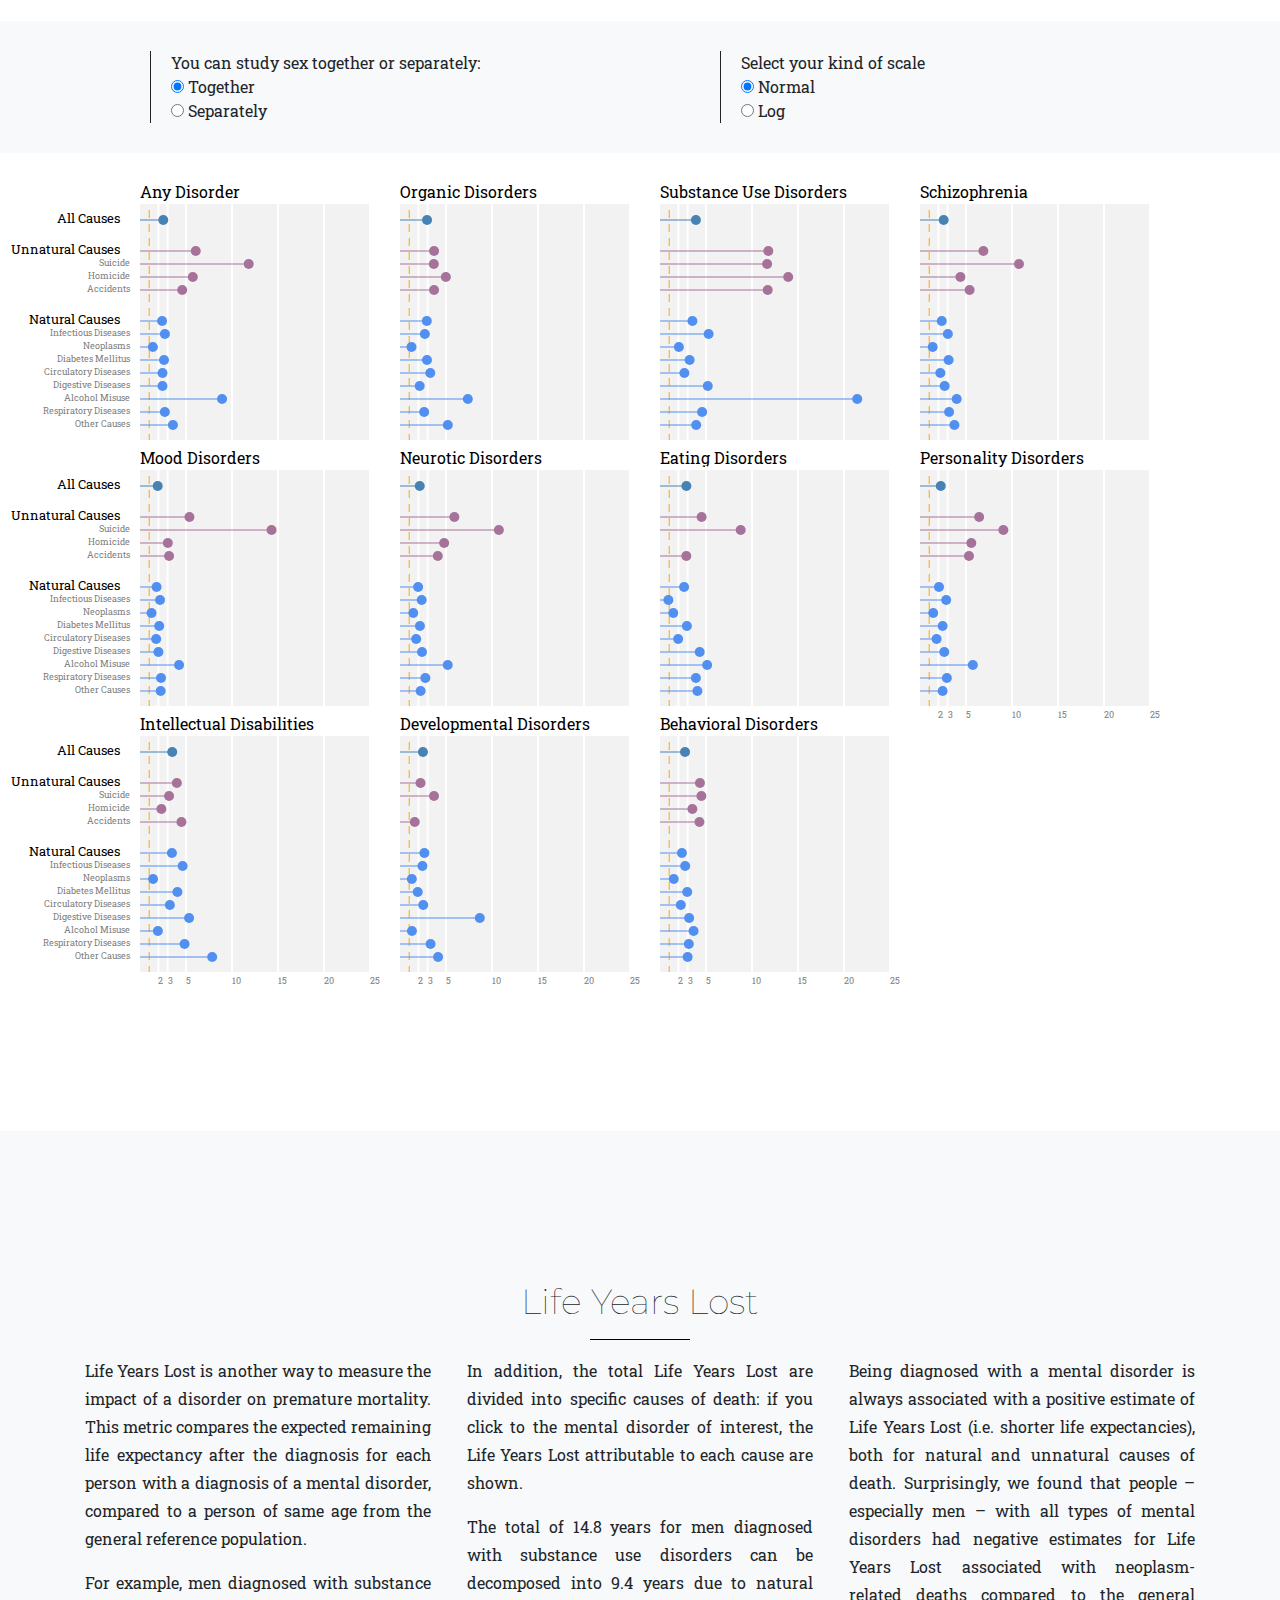
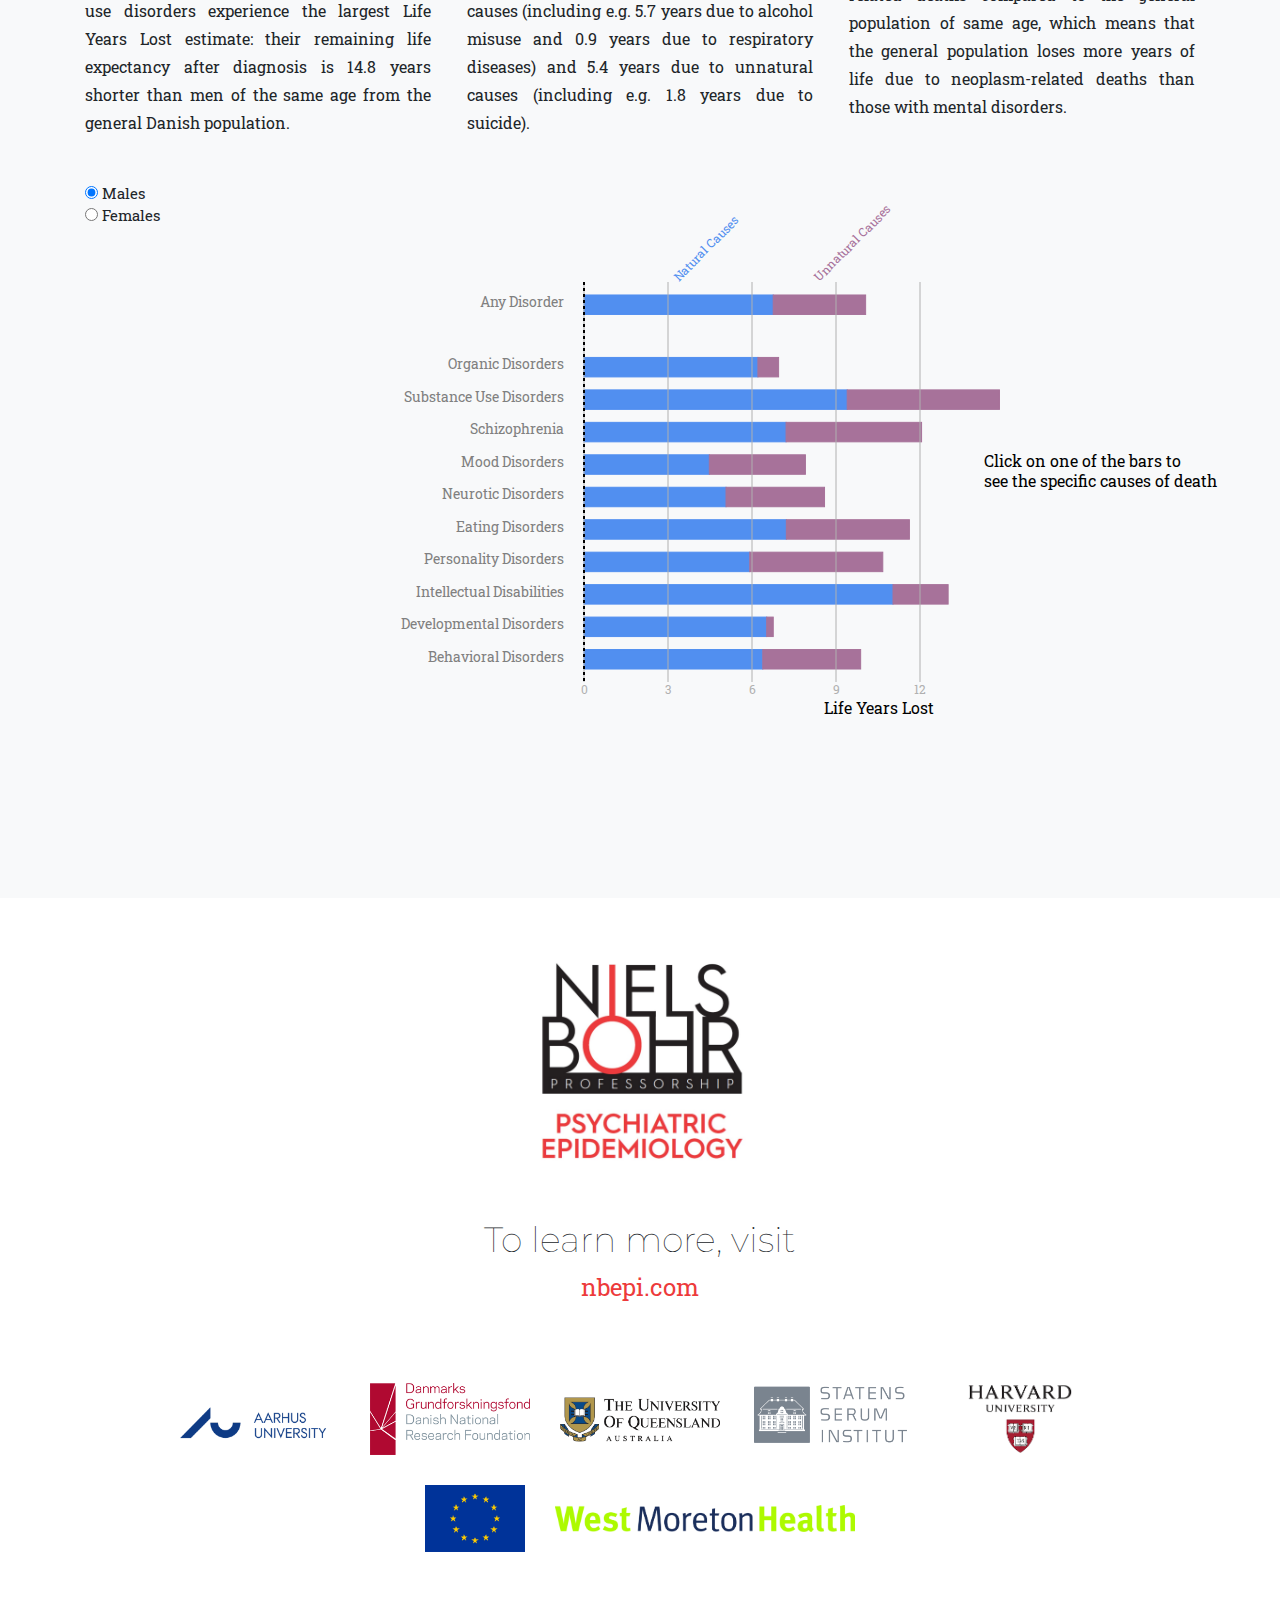
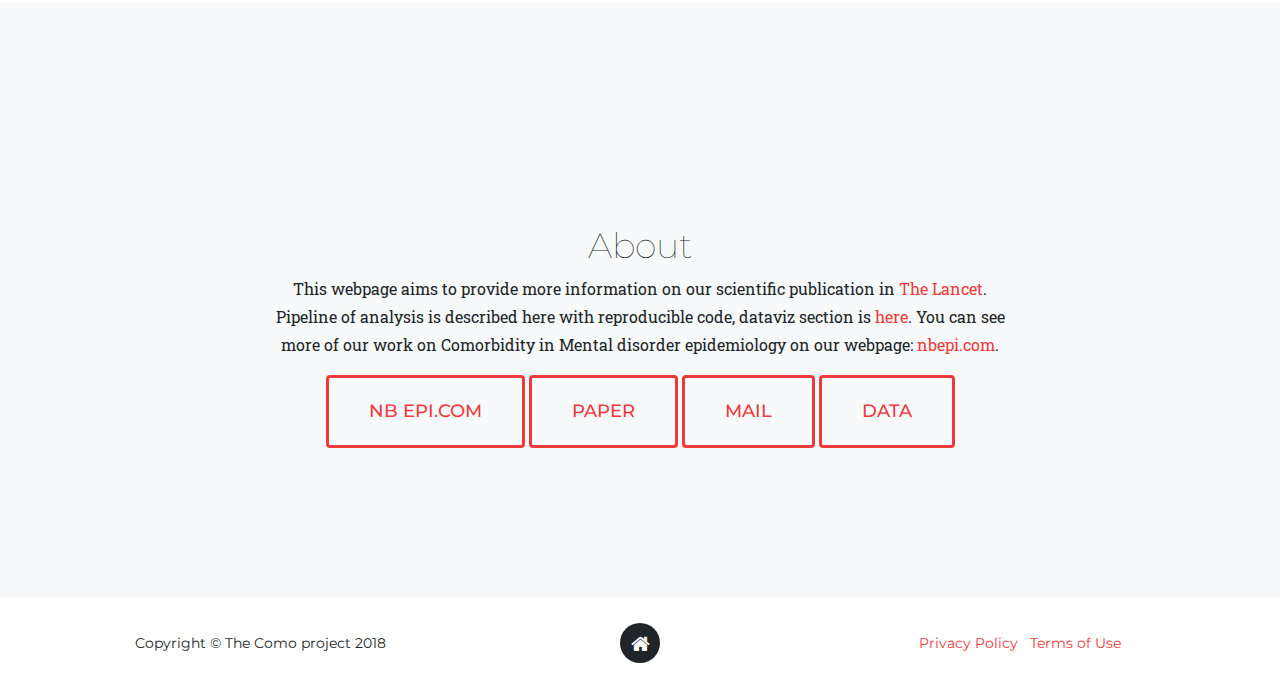
==== commit 75cda5cd: "Logo finally OK" ====
--- a/index.html
+++ b/index.html
@@ -383,28 +383,52 @@
 
 <section id="logo"  class="bg" style="padding-top: 4%; padding-bottom: 4%; background-color: white">
    <div class="container">
+
+    <!-- Main NB epi logo -->
+    <a href="http://econ.au.dk/the-national-centre-for-register-based-research/niels-bohr-professorship/">
+      <img src="img/NBPlogo.jpg" class="img-fluid mx-auto d-block" alt="" width="250px"></img>
+    </a>
+    <br>
+
+    <!-- Sentence -->
+    <br>
+    <div class="text-center">
+      <h1 >To learn more, visit</h2>
+      <a href="https://www.nbepi.com" style="font-size: 24px">nbepi.com</a>
+    </div>
+    <br>
+    <br>
+
+    <!-- first row of logo -->
      <div class="row">
-       <div class="col-lg-4 text-center" style="margin-top: 40px; margin-bottom: 40px;">
+       <div class="offset-1"></div>
+       <div class="col-lg-2 text-center" style="margin-top: 30px; margin-bottom: 30px;">
         <br>
         <a href="http://www.au.dk/en/"><img class="img-fluid d-block mx-auto" src="img/aarhus_university_logo.png" alt=""></a>
        </div>
-       <div class="col-lg-4 text-center">
+       <div class="col-lg-2 text-center" style="margin-top: 30px; margin-bottom: 30px;">
          <a href="https://dg.dk/en/"><img class="img-fluid d-block mx-auto" src="img/DNRF.png" alt=""></a>
        </div>
-       <div class="col-lg-4 text-center"s tyle="margin-top: 40px; margin-bottom: 40px;">
+       <div class="col-lg-2 text-center" style="margin-top: 20px; margin-bottom: 20px;">
         <br>
         <a href="https://www.uq.edu.au"><img class="img-fluid d-block mx-auto" src="img/UQlogo.png" alt=""></a>
        </div>
-       <div class="col-lg-4 offset-lg-2 text-center" style="margin-top: 40px; margin-bottom: 40px;">
-        <br>
-        <a href="http://econ.au.dk/the-national-centre-for-register-based-research/niels-bohr-professorship/"><img class="img-fluid d-block mx-auto" src="img/NBPlogo.jpg" alt="" style="width: 60%"></a>
+       <div class="col-lg-2 text-center" style="margin-top: 5px; margin-bottom: 5px;">
+        <br>
+        <a href="https://en.ssi.dk/"><img class="img-fluid d-block mx-auto" src="img/statensSerumInstitut.png" alt=""></a>
        </div>
-       <div class="col-lg-4 text-center" style="margin-top: 40px; margin-bottom: 40px;">
+       <div class="col-lg-2 text-center">
         <br>
         <a href="https://www.harvard.edu"><img class="img-fluid d-block mx-auto" src="img/harvard.png" alt="" style="width: 80%"></a>
        </div>
       </div>
-     </div>
+
+      <!-- second row -->
+      <div style="display: flex; justify-content: center; flex-wrap: wrap; align-items: center">
+        <img src="img/EU_flag_yellow_high.jpg" alt="" width="100px">
+        <a href="https://www.westmoreton.health.qld.gov.au/"><img src="img/WMH Namestyle.jpg" alt="" width="300px" style="margin-left: 30px"></a>
+      </div>
+
   </div>
 </section>
 
@@ -421,7 +445,7 @@
          <div class="col-lg-8 text-center">
            <br><br><br>
            <h1>About</h1>
-           <p>This webpage aims to provide more information on our scientific publication in <a href="">journal Z</a>. Pipeline of analysis is described here with reproducible code, dataviz section is <a href="https://github.com/holtzy/Mortality">here</a>. You can see more of our work on Comorbidity en Mental disorder epidemiology on our webpage: <a href="https://www.nbepi.com">nbepi.com</a>.</p>
+           <p>This webpage aims to provide more information on our scientific publication in <a href="">The Lancet</a>. Pipeline of analysis is described here with reproducible code, dataviz section is <a href="https://github.com/holtzy/Mortality">here</a>. You can see more of our work on Comorbidity in Mental disorder epidemiology on our webpage: <a href="https://www.nbepi.com">nbepi.com</a>.</p>
            <div style="text-align:center">
               <a class="btn btn-primary btn-xl text-uppercase js-scroll-trigger" href="https://www.nbepi.com">NB Epi.com</a>
               <a class="btn btn-primary btn-xl text-uppercase js-scroll-trigger" href="https://www.nbepi.com">Paper</a>
@@ -531,7 +555,7 @@
     <div class="modal-content">
       <div class="row justify-content-center" style="padding: 70px; text-align: center;">
         <h1>Methods</h1>
-        <p>Methods applied for this study are extensively described in our scientific paper published in <a href="">Journal Z</a>. In addition, a description of the method implemented to estimate Life Years Lost has been published in <a href="">Journal Y</a>. All analysis reproducible codes are available on <a href="">github</a>, including <a href="https://github.com/holtzy/Mortality">codes</a> for this webpage.</p>
+        <p>Methods applied for this study are extensively described in our scientific paper published in <a href="">The Lancet</a>. Codes for this webpage are available on <a href="https://github.com/holtzy/Mortality">github</a>.</p>
         <div>
           <a class="btn btn-secondary btn-md text-uppercase" href="https://www.google.com">Publication</a>
           <a class="btn btn-secondary btn-md text-uppercase" href="DATA/MRR.txt">Data analysis</a>
